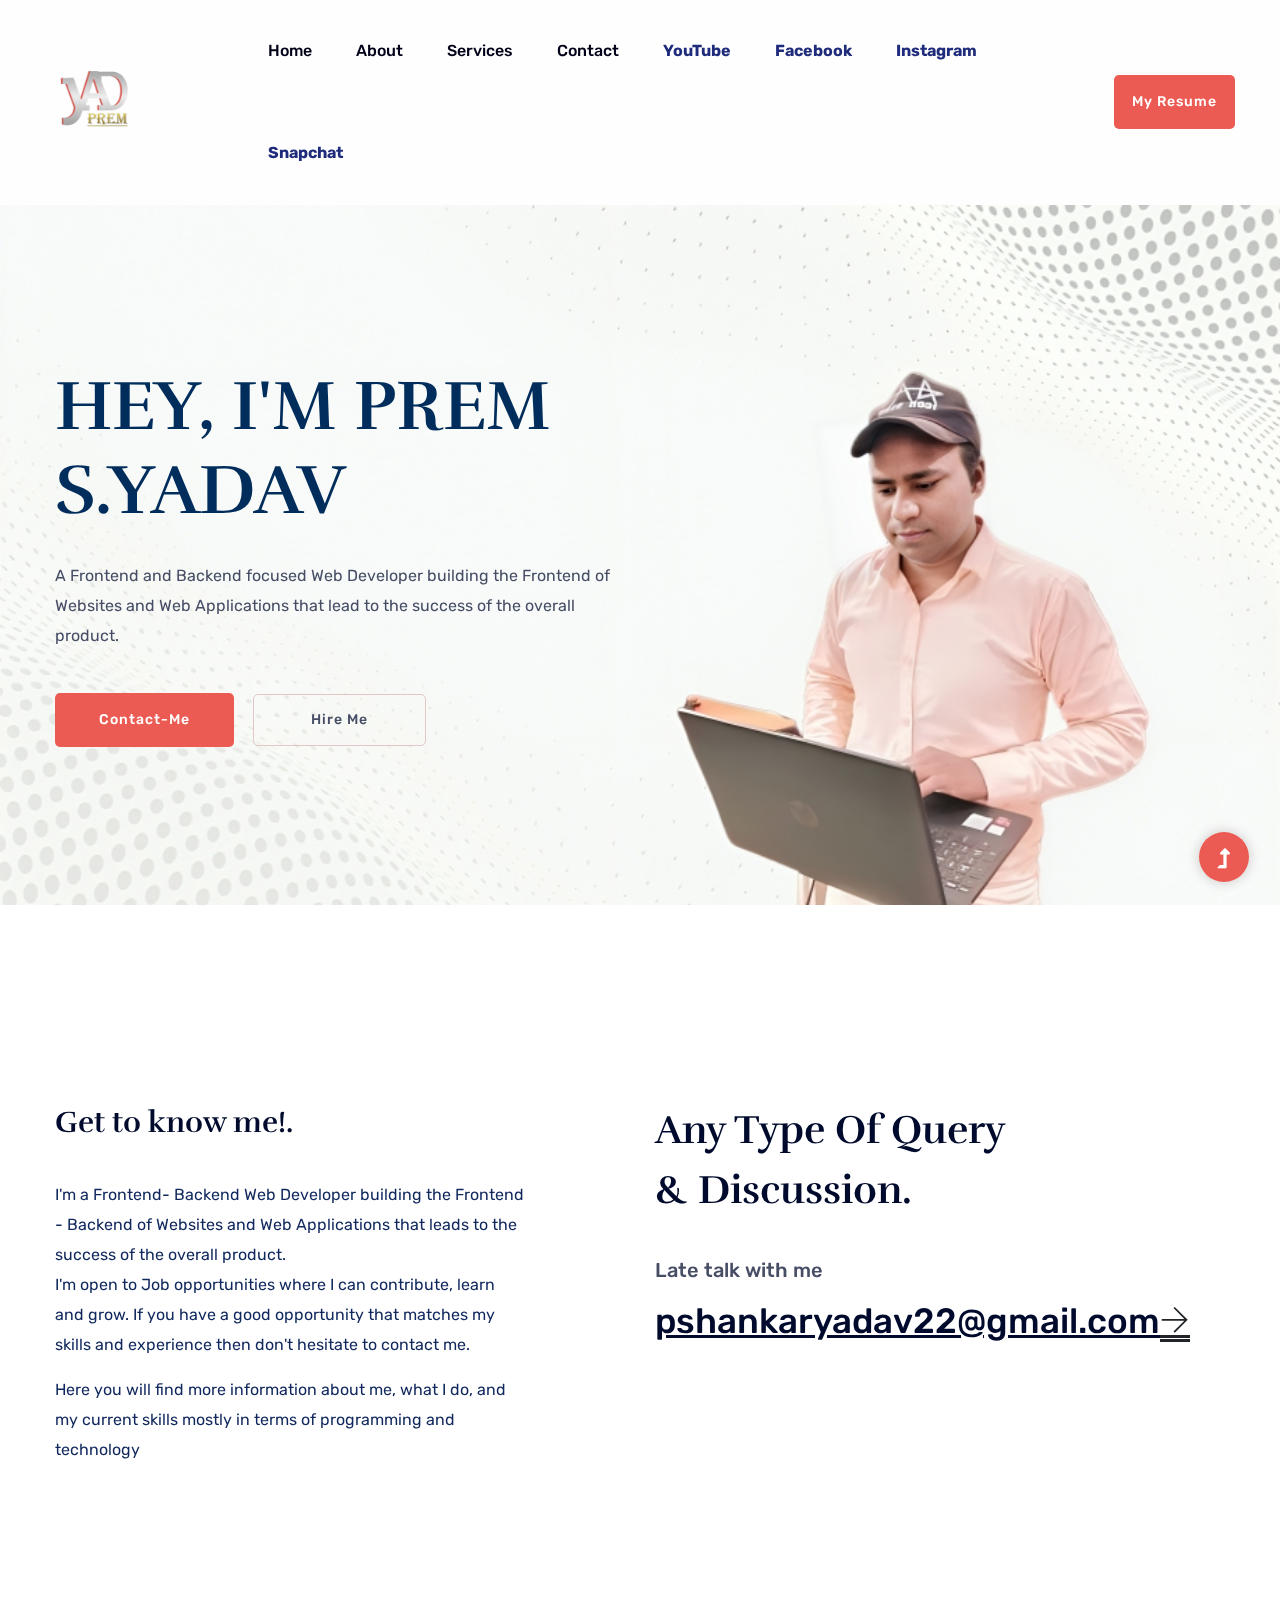
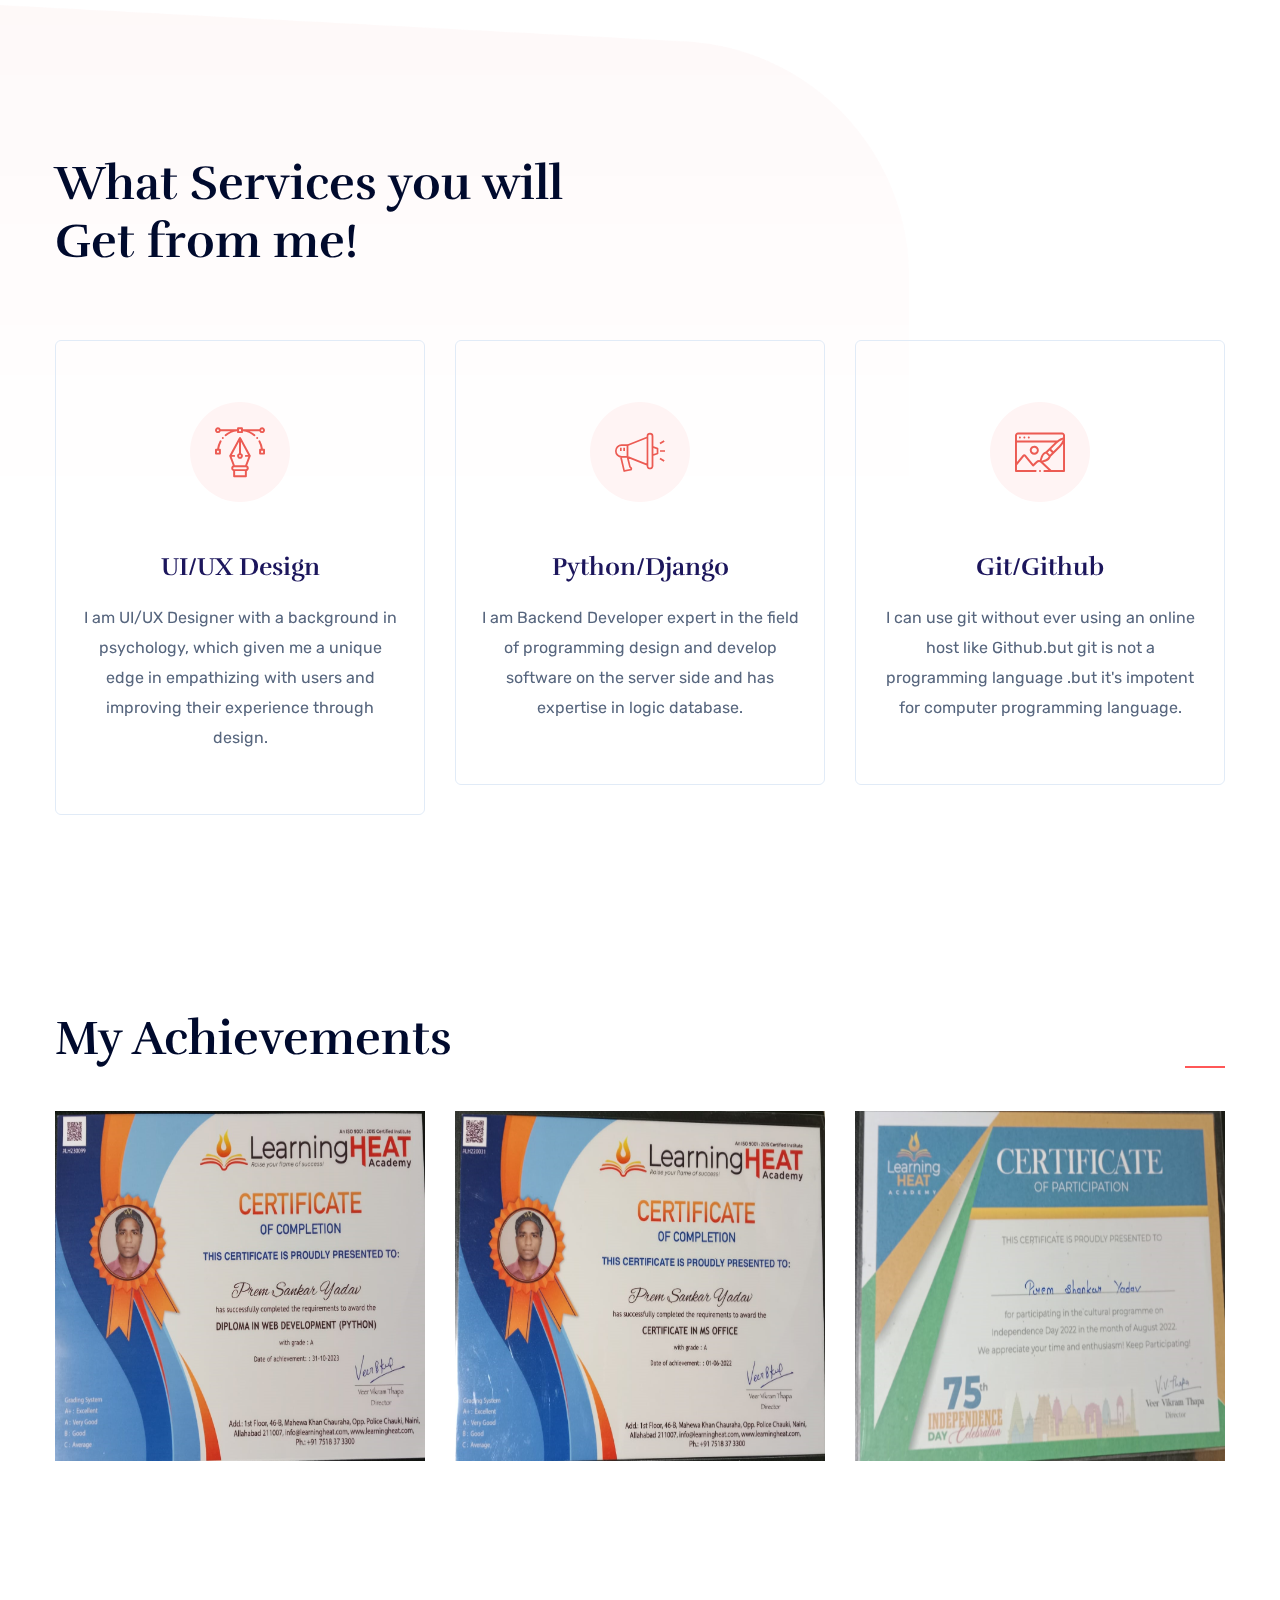
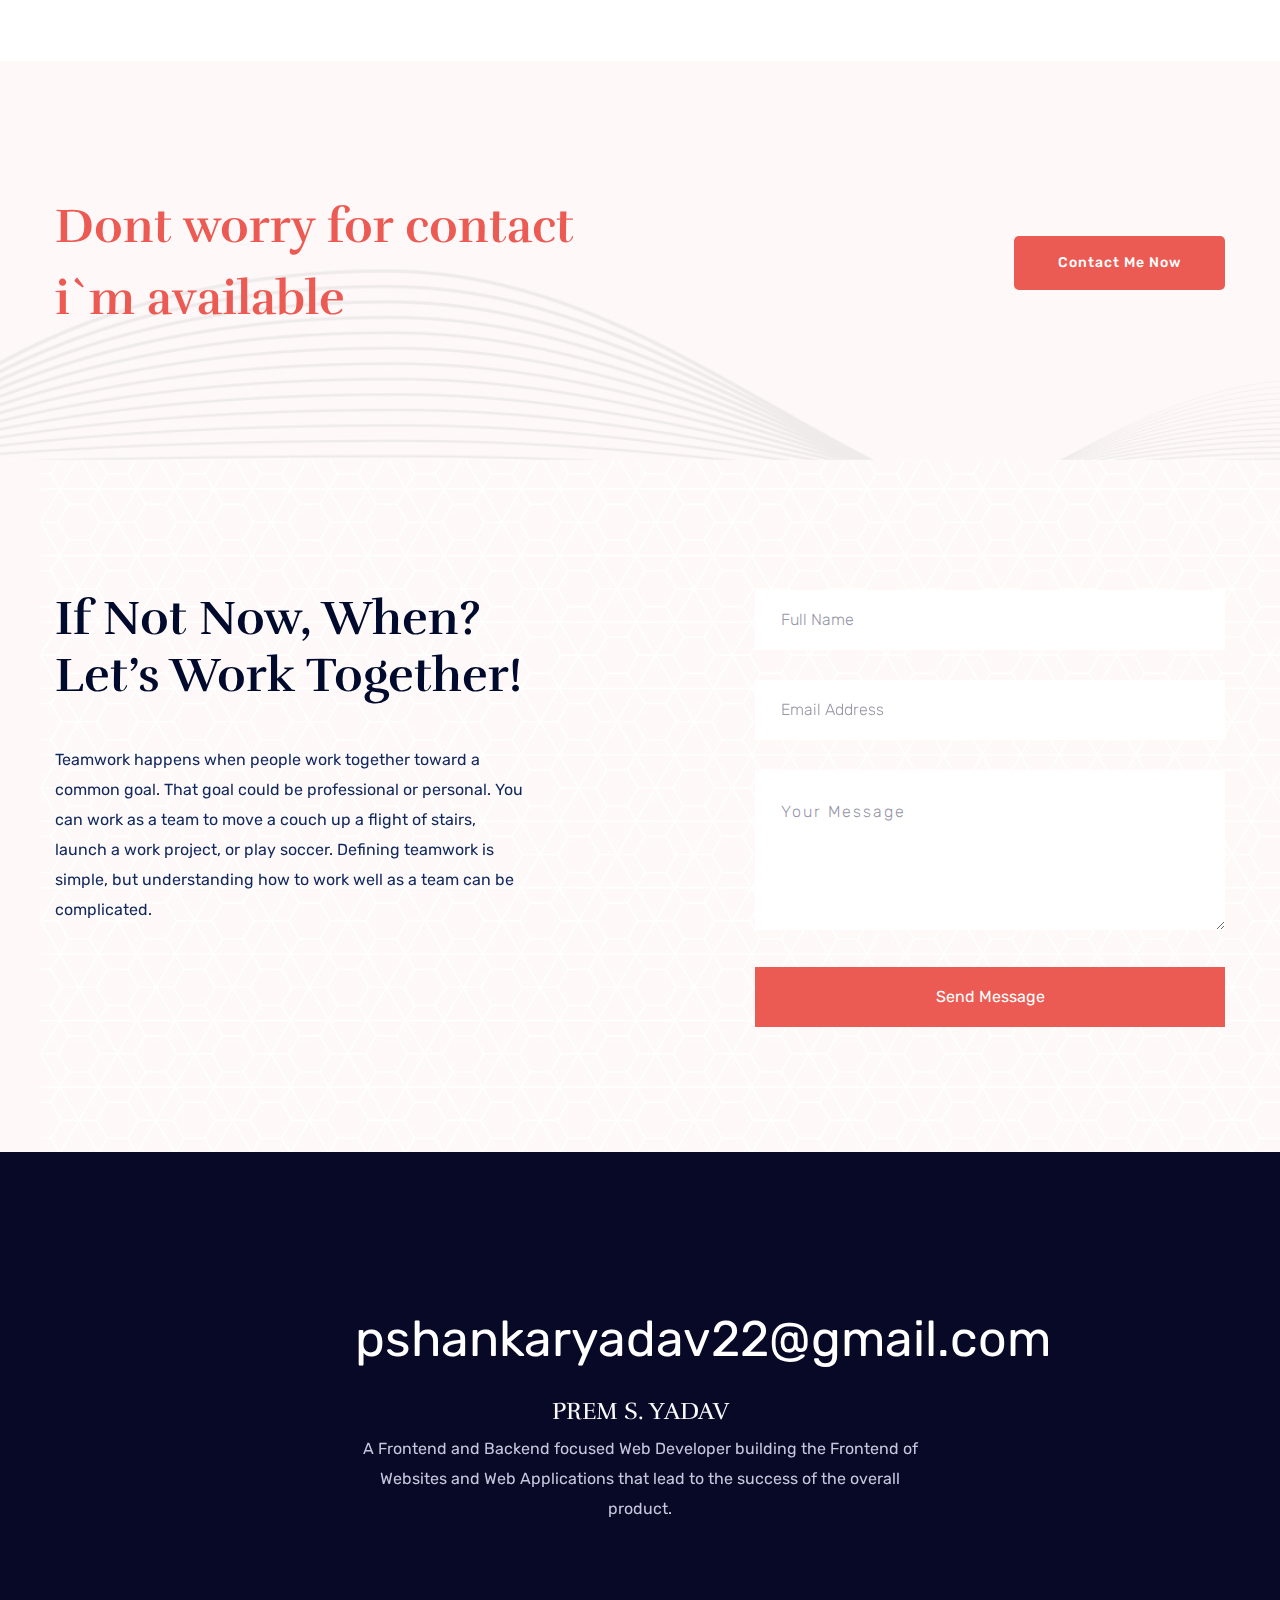
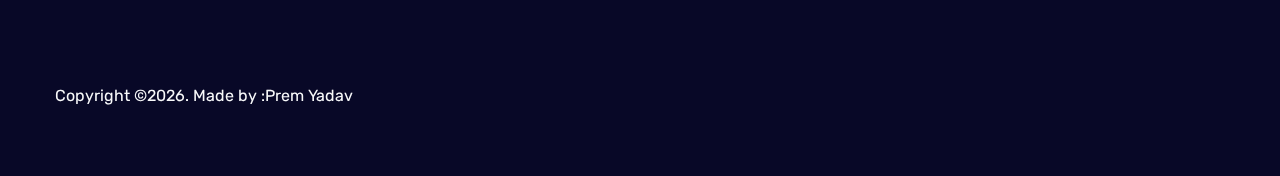
==== index.html @ 62d33bae "first commit" ====
<!doctype html>
<html class="no-js" lang="zxx">
    <head>
        <meta charset="utf-8">
        <meta http-equiv="x-ua-compatible" content="ie=edge">
        <title>Personal HTML-5 Template </title>
        <meta name="description" content="">
        <meta name="viewport" content="width=device-width, initial-scale=1">
        <link rel="manifest" href="site.webmanifest">
		<link rel="shortcut icon" type="image/x-icon" href="assets/img/favicon.ico">

		<!-- CSS here -->
            <link rel="stylesheet" href="assets/css/bootstrap.min.css">
            <link rel="stylesheet" href="assets/css/owl.carousel.min.css">
            <link rel="stylesheet" href="assets/css/slicknav.css">
            <link rel="stylesheet" href="assets/css/flaticon.css">
            <link rel="stylesheet" href="assets/css/animate.min.css">
            <link rel="stylesheet" href="assets/css/magnific-popup.css">
            <link rel="stylesheet" href="assets/css/fontawesome-all.min.css">
            <link rel="stylesheet" href="assets/css/themify-icons.css">
            <link rel="stylesheet" href="assets/css/slick.css">
            <link rel="stylesheet" href="assets/css/nice-select.css">
            <link rel="stylesheet" href="assets/css/style.css">
            
   </head>

   <body>
    <!-- Preloader Start -->
    <div id="preloader-active">
        <div class="preloader d-flex align-items-center justify-content-center">
            <div class="preloader-inner position-relative">
                <div class="preloader-circle"></div>
                <div class="preloader-img pere-text">
                    <img src="assets/img/logo/loder.jpg" alt="">
                </div>
            </div>
        </div>
    </div>
    <!-- Preloader Start -->
    <header>
        <!-- Header Start -->
        <div class="header-area">
                <div class="main-header">
                    <div class="container-fluid">
                        <div class="row align-items-center">
                            <!-- Logo -->
                            <div class="col-xl-2 col-lg-2 col-md-1">
                                <div class="logo">
                                    <a href="index.html"><img src="images/prem-logo.png" alt="" width="100"></a>
                                </div>
                            </div>
                            <div class="col-xl-10 col-lg-10 col-md-10">
                                <div class="menu-main d-flex align-items-center justify-content-end">
                                    <!-- Main-menu -->
                                    <div class="main-menu f-right d-none d-lg-block">
                                        <nav> 
                                            <ul id="navigation">
                                                <li><a href="index.html">Home</a></li>
                                                <li><a href="about.html">About</a></li>
                                                <li><a href="services.html">Services</a></li>
                                                <li><a href="contact.html">Contact</a></li>
                                                <li><a href="https://youtube.com/@PremYadav-py?si=MRRaaraehz4P43P7"><b>YouTube</b></a></li>
                                                <li><a href="https://www.facebook.com/profile.php?id=61555382610479&mibextid=9R9pXO"><b>Facebook</b></a></li>
                                                <li><a href="https://www.instagram.com/reel/C1lYxbCSLI7/?utm_source=ig_web_button_share_sheet&igsh=MzRlODBiNWFlZA=="><b>Instagram</b></a></li>
                                                <li><a href="https://www.snapchat.com/add/premdeveloper57?share_id=yxV-kZdUsak&locale=en-US"><b>Snapchat</b></a></li>
                                            </ul>
                                        </nav>
                                    </div>
                                    <div class="header-right-btn f-right d-none d-xl-block ml-20">
                                        <a href="resume.html" class="btn header-btn">My Resume</a>
                                    </div>
                                </div>
                            </div>   
                            <!-- Mobile Menu -->
                            <div class="col-12">
                                <div class="mobile_menu d-block d-lg-none"></div>
                            </div>
                        </div>
                    </div>
                </div>
        </div>
        <!-- Header End -->
    </header>
    <main>

        <!-- slider Area Start-->
 <div class="slider-area ">
    <div class="slider-active">
        <!-- Single Slider -->
        <div class="single-slider slider-height d-flex align-items-center">
            <div class="container">
                <div class="row">
                    <div class="col-xl-6 col-lg-6 col-md-8">
                        <div class="hero__caption">
                            <h1 data-animation="fadeInUp" data-delay=".6s">HEY, I'M PREM S.YADAV</h1>
                            <P data-animation="fadeInUp" data-delay=".8s" >
                              A Frontend and Backend focused Web Developer building the Frontend of Websites
                              and Web Applications that lead to the success of the overall product.

                            </P>
                            <!-- Hero-btn -->
                            <div class="hero__btn">
                                <a href="contact.html" class="btn hero-btn"  data-animation="fadeInLeft" data-delay=".8s">Contact-me</a>
                                <a href="contact.html" class="btn border-btn ml-15" data-animation="fadeInRight" data-delay="1.0s">Hire Me</a>
                            </div>
                        </div>
                    </div>
                </div>
            </div>
        </div>
        <!-- Single Slider -->
        <div class="single-slider slider-height d-flex align-items-center">
            <div class="container">
            </div>
        </div>
    </div>
</div>
<!-- slider Area End-->
        <!-- About Area start -->
        <section class="about-area section-paddingt30">
            <div class="container">
                <div class="row ">
                    <div class="col-lg-5">
                        <div class="about-caption mb-50">
                            <h3>Get to know me!.</h3>
                            <p>I'm a Frontend- Backend Web Developer building the Frontend - Backend of Websites and Web Applications that leads to the success of 
                                the overall product.<br>
                                I'm open to Job opportunities where I can contribute, learn and grow. If you have a good 
                                opportunity that matches my skills and experience then don't hesitate to contact me.</p>

                                <p>Here you will find more information about me, what I do,
                                     and my current skills mostly in terms of programming and technology</p>
                        </div>
                    </div>
                    <div class="col-lg-5 offset-lg-1">
                        <div class="about-caption2">
                            <h3>Any Type Of Query<br> & Discussion.</h3>
                            <p>Late talk with me</p>
                           <div class="send-cv">
                            <a href="#">pshankaryadav22@gmail.com</a>
                                <i class="ti-arrow-right"></i>
                           </div>
                        </div>
                    </div>
                </div>
            </div>
        </section>
        <!-- About Area End -->
        <!-- Categories Area Start -->
        <section class="categories-area section-padding3">
            <div class="container">
                <div class="row">
                    <div class="col-lg-6">
                        <!-- Section Tittle -->
                        <div class="section-tittle mb-70">
                            <h2>What Services you will Get from me!</h2>
                        </div>
                    </div>
                </div>
                <div class="row">
                    <div class="col-lg-4 col-md-6 col-sm-6">
                        <div class="single-cat text-center mb-50">
                            <div class="cat-icon">
                                <span class="flaticon-pen"></span>
                            </div>
                            <div class="cat-cap">
                                <h5><a href="services.html">UI/UX Design</a></h5>
                                <p>
                                    I am UI/UX Designer with a background in psychology, which given me a unique edge in empathizing
                                    with users and improving their experience through design.
                                </p>
                            </div>
                        </div>
                    </div>
                    <div class="col-lg-4 col-md-6 col-sm-6">
                        <div class="single-cat text-center mb-50">
                            <div class="cat-icon">
                                <span class="flaticon-speaker"></span>
                            </div>
                            <div class="cat-cap">
                                <h5><a href="services.html">Python/Django</a></h5>
                                <p>
                                    I am Backend Developer expert in the field of programming design
                                    and develop software on the server side and has expertise in logic database.
                                </p>
                            </div>
                        </div>
                    </div>
                    <div class="col-lg-4 col-md-6 col-sm-6">
                        <div class="single-cat text-center mb-50">
                            <div class="cat-icon">
                                <span class="flaticon-portfolio"></span>
                            </div>
                            <div class="cat-cap">
                                <h5><a href="services.html">Git/Github</a></h5>
                                <p>I  can use git without ever using an online host like Github.but git is not a programming language
                                    .but it's impotent for computer programming language.
                                </p>
                            </div>
                        </div>
                    </div>
                 </div>
            </div>
        </section>
        <!-- Categories Area End -->
        <!-- Services Area Start -->
        <section class="services-area  services-padding">
            <div class="container">
               <div class="project-heading mb-35">
                    <div class="row align-items-end">
                        <div class="col-lg-6">
                            <!-- Section Tittle -->
                            <div class="section-tittle">
                                <h2> My Achievements</h2>
                            </div>
                        </div>
                        <div class="col-lg-6">
                            <div class="properties__button">
                                <!--Nav Button  -->                                            
                                <nav>
                                    <div class="nav nav-tabs" id="nav-tab" role="tablist">
                                        <a class="nav-item nav-link active" id="nav-home-tab" data-toggle="tab" href="#nav-home" role="tab" aria-controls="nav-home" aria-selected="false"> </a>
            
                                    </div>
                                </nav>
                                <!--End Nav Button  -->
                            </div>
                        </div>
                    </div>
               </div>
                <div class="row">
                    <div class="col-12">
                        <!-- Nav Card -->
                        <div class="tab-content active" id="nav-tabContent">
                            <!-- card ONE -->
                            <div class="tab-pane fade active show" id="nav-home" role="tabpanel" aria-labelledby="nav-home-tab">           
                                <div class="services-caption">
                                    <div class="row">
                                        
                                        
                                        <div class="col-lg-4 col-md-4 col-sm-4">
                                            <!-- Single -->
                                            <div class="single-services mb-30">
                                                <img src="images/web-developer.png" alt="" height="350">
                                            </div>
                                        </div>
                                        <div class="col-lg-4 col-md-4 col-sm-4">
                                            <!-- Single -->
                                            <div class="single-services mb-30">
                                                <img src="images/ms-office2.png" alt="" height="350">
                                            </div>
                                        </div>
                                        <div class="col-lg-4 col-md-4 col-sm-4">
                                            <!-- Single -->
                                            <div class="single-services mb-30">
                                                <img src="images/independeceday.png" alt="" height="350">
                                            </div>
                                        </div>
                                    </div>
                                </div>
                            </div>
                        </div>
                    <!-- End Nav Card -->
                    </div>
                </div>
            </div>
        </section>
        <!-- Services Area End -->
        <!-- Want To Work Start -->
        <section class="wantToWork-area w-padding2">
            <div class="container">
                <div class="row align-items-center justify-content-between">
                    <div class="col-xl-6 col-lg-8 col-md-8">
                        <div class="wantToWork-caption wantToWork-caption2">
                            <h2>Dont worry for contact i`m available</h2>
                        </div>
                    </div>
                    <div class="col-xl-2 col-lg-2 col-md-3">
                        <a href="contact.html" class="btn btn-black f-right">Contact Me Now</a>
                    </div>
                </div>
            </div>
        </section>
 
        <!-- Contact Info Start -->
        <section class="contact-info-area w-padding2" data-background="assets/img/gallery/section_bg04.jpg">
            <div class="container">
                <div class="row justify-content-between">
                    <div class="col-xl-5 col-lg-7">
                      <div class="contact-caption mb-50">
                            <h3>If Not Now, When? Let’s Work Together!</h3>
                            <p>Teamwork happens when people work together toward a common goal. That goal could be professional or personal.
                                You can work as a team to move a couch up a flight of stairs, launch a work project, or play soccer.
                                Defining teamwork is simple, but understanding how to work well as a team can be complicated.</p>
                           
                      </div>
                    </div>
                    <div class="col-xl-5 col-lg-5">
                        <form action="#" class="contact-wrapper">
                            <input type="text" name="name" placeholder="Full Name">
                            <input type="email" name="email" placeholder="Email Address">
                            <textarea name="message" id="message" placeholder="Your Message"></textarea>
                            <button class="submit-btn2" type="submit">Send Message</button>
                        </form>
                    </div>
                </div>
            </div>
        </section>
        <!-- Contact Info End -->

    </main>
    <footer>
        <!-- Footer Start-->
        <div class="footer-area">
            <div class="container">
               <div class="footer-top footer-padding">
                   <div class="row justify-content-center">
                       <div class="col-lg-6">
                            <div class="footer-top-cap text-center">
                               
                                <span><a href="#">pshankaryadav22@gmail.com</a></span>
                                <h4 class="text-light">PREM S. YADAV </h4>
                                <p> A Frontend and Backend focused Web Developer building the Frontend of Websites
                                    and Web Applications that lead to the success of the overall product.</p>
                            </div>
                       </div>
                   </div>
               </div>
                <div class="footer-bottom">
                    <div class="row align-items-center">
                        <div class="col-xl-12 col-lg-12">
                            <div class="footer-copy-center text-light">
                                <p class="text-light"><!-- Link back to Colorlib can't be removed. Template is licensed under CC BY 3.0. -->
  Copyright &copy;<script>document.write(new Date().getFullYear());</script>. Made by :Prem Yadav
  <!-- Link back to Colorlib can't be removed. Template is licensed under CC BY 3.0. --></p>
                            </div>
                        </div>
                    </div>
               </div>
            </div>
        </div>
        <!-- Footer End-->
    </footer>
    <!-- Scroll Up -->
    <div id="back-top" >
        <a title="Go to Top" href="#"> <i class="fas fa-level-up-alt"></i></a>
    </div>

    <!-- JS here -->
		<!-- All JS Custom Plugins Link Here here -->
        <script src="./assets/js/vendor/modernizr-3.5.0.min.js"></script>
		<!-- Jquery, Popper, Bootstrap -->
		<script src="./assets/js/vendor/jquery-1.12.4.min.js"></script>
        <script src="./assets/js/popper.min.js"></script>
        <script src="./assets/js/bootstrap.min.js"></script>
	    <!-- Jquery Mobile Menu -->
        <script src="./assets/js/jquery.slicknav.min.js"></script>

		<!-- Jquery Slick , Owl-Carousel Plugins -->
        <script src="./assets/js/owl.carousel.min.js"></script>
        <script src="./assets/js/slick.min.js"></script>
		<!-- One Page, Animated-HeadLin -->
        <script src="./assets/js/wow.min.js"></script>
		<script src="./assets/js/animated.headline.js"></script>
        <script src="./assets/js/jquery.magnific-popup.js"></script>

		<!-- Nice-select, sticky -->
        <script src="./assets/js/jquery.nice-select.min.js"></script>
		<script src="./assets/js/jquery.sticky.js"></script>
        
        <!-- contact js -->
        <script src="./assets/js/contact.js"></script>
        <script src="./assets/js/jquery.form.js"></script>
        <script src="./assets/js/jquery.validate.min.js"></script>
        <script src="./assets/js/mail-script.js"></script>
        <script src="./assets/js/jquery.ajaxchimp.min.js"></script>
        
		<!-- Jquery Plugins, main Jquery -->	
        <script src="./assets/js/plugins.js"></script>
        <script src="./assets/js/main.js"></script>
        
    </body>
</html>
---- assets/css/flaticon.css ----
/*
  	Flaticon icon font: Flaticon
  	Creation date: 30/03/2020 06:48
  	*/

@font-face {
  font-family: "Flaticon";
  src: url("../fonts/Flaticon.eot");
  src: url("../fonts/Flaticon.eot?#iefix") format("embedded-opentype"),
       url("../fonts/Flaticon.woff2") format("woff2"),
       url("../fonts/Flaticon.woff") format("woff"),
       url("../fonts/Flaticon.ttf") format("truetype"),
       url("../fonts/Flaticon.svg#Flaticon") format("svg");
  font-weight: normal;
  font-style: normal;
}

@media screen and (-webkit-min-device-pixel-ratio:0) {
  @font-face {
    font-family: "Flaticon";
    src: url("../fonts/Flaticon.svg#Flaticon") format("svg");
  }
}

[class^="flaticon-"]:before, [class*=" flaticon-"]:before,
[class^="flaticon-"]:after, [class*=" flaticon-"]:after {   
  font-family: Flaticon;
font-style: normal;
}

.flaticon-pen:before { content: "\f100"; }
.flaticon-speaker:before { content: "\f101"; }
.flaticon-portfolio:before { content: "\f102"; }
---- assets/css/themify-icons.css ----
@font-face {
	font-family: 'themify';
	src:url('../fonts/themify.eot?-fvbane');


	src:url('../fonts/themify.eot?#iefix-fvbane') format('embedded-opentype'),
		url('../fonts/themify.woff?-fvbane') format('woff'),
		url('../fonts/themify.ttf?-fvbane') format('truetype'),
		url('../fonts/themify.svg?-fvbane#themify') format('svg');
	font-weight: normal;
	font-style: normal;
}

[class^="ti-"], [class*=" ti-"] {
	font-family: 'themify';
	speak: none;
	font-style: normal;
	font-weight: normal;
	font-variant: normal;
	text-transform: none;
	line-height: 1;

	/* Better Font Rendering =========== */
	-webkit-font-smoothing: antialiased;
	-moz-osx-font-smoothing: grayscale;
}

.ti-wand:before {
	content: "\e600";
}
.ti-volume:before {
	content: "\e601";
}
.ti-user:before {
	content: "\e602";
}
.ti-unlock:before {
	content: "\e603";
}
.ti-unlink:before {
	content: "\e604";
}
.ti-trash:before {
	content: "\e605";
}
.ti-thought:before {
	content: "\e606";
}
.ti-target:before {
	content: "\e607";
}
.ti-tag:before {
	content: "\e608";
}
.ti-tablet:before {
	content: "\e609";
}
.ti-star:before {
	content: "\e60a";
}
.ti-spray:before {
	content: "\e60b";
}
.ti-signal:before {
	content: "\e60c";
}
.ti-shopping-cart:before {
	content: "\e60d";
}
.ti-shopping-cart-full:before {
	content: "\e60e";
}
.ti-settings:before {
	content: "\e60f";
}
.ti-search:before {
	content: "\e610";
}
.ti-zoom-in:before {
	content: "\e611";
}
.ti-zoom-out:before {
	content: "\e612";
}
.ti-cut:before {
	content: "\e613";
}
.ti-ruler:before {
	content: "\e614";
}
.ti-ruler-pencil:before {
	content: "\e615";
}
.ti-ruler-alt:before {
	content: "\e616";
}
.ti-bookmark:before {
	content: "\e617";
}
.ti-bookmark-alt:before {
	content: "\e618";
}
.ti-reload:before {
	content: "\e619";
}
.ti-plus:before {
	content: "\e61a";
}
.ti-pin:before {
	content: "\e61b";
}
.ti-pencil:before {
	content: "\e61c";
}
.ti-pencil-alt:before {
	content: "\e61d";
}
.ti-paint-roller:before {
	content: "\e61e";
}
.ti-paint-bucket:before {
	content: "\e61f";
}
.ti-na:before {
	content: "\e620";
}
.ti-mobile:before {
	content: "\e621";
}
.ti-minus:before {
	content: "\e622";
}
.ti-medall:before {
	content: "\e623";
}
.ti-medall-alt:before {
	content: "\e624";
}
.ti-marker:before {
	content: "\e625";
}
.ti-marker-alt:before {
	content: "\e626";
}
.ti-arrow-up:before {
	content: "\e627";
}
.ti-arrow-right:before {
	content: "\e628";
}
.ti-arrow-left:before {
	content: "\e629";
}
.ti-arrow-down:before {
	content: "\e62a";
}
.ti-lock:before {
	content: "\e62b";
}
.ti-location-arrow:before {
	content: "\e62c";
}
.ti-link:before {
	content: "\e62d";
}
.ti-layout:before {
	content: "\e62e";
}
.ti-layers:before {
	content: "\e62f";
}
.ti-layers-alt:before {
	content: "\e630";
}
.ti-key:before {
	content: "\e631";
}
.ti-import:before {
	content: "\e632";
}
.ti-image:before {
	content: "\e633";
}
.ti-heart:before {
	content: "\e634";
}
.ti-heart-broken:before {
	content: "\e635";
}
.ti-hand-stop:before {
	content: "\e636";
}
.ti-hand-open:before {
	content: "\e637";
}
.ti-hand-drag:before {
	content: "\e638";
}
.ti-folder:before {
	content: "\e639";
}
.ti-flag:before {
	content: "\e63a";
}
.ti-flag-alt:before {
	content: "\e63b";
}
.ti-flag-alt-2:before {
	content: "\e63c";
}
.ti-eye:before {
	content: "\e63d";
}
.ti-export:before {
	content: "\e63e";
}
.ti-exchange-vertical:before {
	content: "\e63f";
}
.ti-desktop:before {
	content: "\e640";
}
.ti-cup:before {
	content: "\e641";
}
.ti-crown:before {
	content: "\e642";
}
.ti-comments:before {
	content: "\e643";
}
.ti-comment:before {
	content: "\e644";
}
.ti-comment-alt:before {
	content: "\e645";
}
.ti-close:before {
	content: "\e646";
}
.ti-clip:before {
	content: "\e647";
}
.ti-angle-up:before {
	content: "\e648";
}
.ti-angle-right:before {
	content: "\e649";
}
.ti-angle-left:before {
	content: "\e64a";
}
.ti-angle-down:before {
	content: "\e64b";
}
.ti-check:before {
	content: "\e64c";
}
.ti-check-box:before {
	content: "\e64d";
}
.ti-camera:before {
	content: "\e64e";
}
.ti-announcement:before {
	content: "\e64f";
}
.ti-brush:before {
	content: "\e650";
}
.ti-briefcase:before {
	content: "\e651";
}
.ti-bolt:before {
	content: "\e652";
}
.ti-bolt-alt:before {
	content: "\e653";
}
.ti-blackboard:before {
	content: "\e654";
}
.ti-bag:before {
	content: "\e655";
}
.ti-move:before {
	content: "\e656";
}
.ti-arrows-vertical:before {
	content: "\e657";
}
.ti-arrows-horizontal:before {
	content: "\e658";
}
.ti-fullscreen:before {
	content: "\e659";
}
.ti-arrow-top-right:before {
	content: "\e65a";
}
.ti-arrow-top-left:before {
	content: "\e65b";
}
.ti-arrow-circle-up:before {
	content: "\e65c";
}
.ti-arrow-circle-right:before {
	content: "\e65d";
}
.ti-arrow-circle-left:before {
	content: "\e65e";
}
.ti-arrow-circle-down:before {
	content: "\e65f";
}
.ti-angle-double-up:before {
	content: "\e660";
}
.ti-angle-double-right:before {
	content: "\e661";
}
.ti-angle-double-left:before {
	content: "\e662";
}
.ti-angle-double-down:before {
	content: "\e663";
}
.ti-zip:before {
	content: "\e664";
}
.ti-world:before {
	content: "\e665";
}
.ti-wheelchair:before {
	content: "\e666";
}
.ti-view-list:before {
	content: "\e667";
}
.ti-view-list-alt:before {
	content: "\e668";
}
.ti-view-grid:before {
	content: "\e669";
}
.ti-uppercase:before {
	content: "\e66a";
}
.ti-upload:before {
	content: "\e66b";
}
.ti-underline:before {
	content: "\e66c";
}
.ti-truck:before {
	content: "\e66d";
}
.ti-timer:before {
	content: "\e66e";
}
.ti-ticket:before {
	content: "\e66f";
}
.ti-thumb-up:before {
	content: "\e670";
}
.ti-thumb-down:before {
	content: "\e671";
}
.ti-text:before {
	content: "\e672";
}
.ti-stats-up:before {
	content: "\e673";
}
.ti-stats-down:before {
	content: "\e674";
}
.ti-split-v:before {
	content: "\e675";
}
.ti-split-h:before {
	content: "\e676";
}
.ti-smallcap:before {
	content: "\e677";
}
.ti-shine:before {
	content: "\e678";
}
.ti-shift-right:before {
	content: "\e679";
}
.ti-shift-left:before {
	content: "\e67a";
}
.ti-shield:before {
	content: "\e67b";
}
.ti-notepad:before {
	content: "\e67c";
}
.ti-server:before {
	content: "\e67d";
}
.ti-quote-right:before {
	content: "\e67e";
}
.ti-quote-left:before {
	content: "\e67f";
}
.ti-pulse:before {
	content: "\e680";
}
.ti-printer:before {
	content: "\e681";
}
.ti-power-off:before {
	content: "\e682";
}
.ti-plug:before {
	content: "\e683";
}
.ti-pie-chart:before {
	content: "\e684";
}
.ti-paragraph:before {
	content: "\e685";
}
.ti-panel:before {
	content: "\e686";
}
.ti-package:before {
	content: "\e687";
}
.ti-music:before {
	content: "\e688";
}
.ti-music-alt:before {
	content: "\e689";
}
.ti-mouse:before {
	content: "\e68a";
}
.ti-mouse-alt:before {
	content: "\e68b";
}
.ti-money:before {
	content: "\e68c";
}
.ti-microphone:before {
	content: "\e68d";
}
.ti-menu:before {
	content: "\e68e";
}
.ti-menu-alt:before {
	content: "\e68f";
}
.ti-map:before {
	content: "\e690";
}
.ti-map-alt:before {
	content: "\e691";
}
.ti-loop:before {
	content: "\e692";
}
.ti-location-pin:before {
	content: "\e693";
}
.ti-list:before {
	content: "\e694";
}
.ti-light-bulb:before {
	content: "\e695";
}
.ti-Italic:before {
	content: "\e696";
}
.ti-info:before {
	content: "\e697";
}
.ti-infinite:before {
	content: "\e698";
}
.ti-id-badge:before {
	content: "\e699";
}
.ti-hummer:before {
	content: "\e69a";
}
.ti-home:before {
	content: "\e69b";
}
.ti-help:before {
	content: "\e69c";
}
.ti-headphone:before {
	content: "\e69d";
}
.ti-harddrives:before {
	content: "\e69e";
}
.ti-harddrive:before {
	content: "\e69f";
}
.ti-gift:before {
	content: "\e6a0";
}
.ti-game:before {
	content: "\e6a1";
}
.ti-filter:before {
	content: "\e6a2";
}
.ti-files:before {
	content: "\e6a3";
}
.ti-file:before {
	content: "\e6a4";
}
.ti-eraser:before {
	content: "\e6a5";
}
.ti-envelope:before {
	content: "\e6a6";
}
.ti-download:before {
	content: "\e6a7";
}
.ti-direction:before {
	content: "\e6a8";
}
.ti-direction-alt:before {
	content: "\e6a9";
}
.ti-dashboard:before {
	content: "\e6aa";
}
.ti-control-stop:before {
	content: "\e6ab";
}
.ti-control-shuffle:before {
	content: "\e6ac";
}
.ti-control-play:before {
	content: "\e6ad";
}
.ti-control-pause:before {
	content: "\e6ae";
}
.ti-control-forward:before {
	content: "\e6af";
}
.ti-control-backward:before {
	content: "\e6b0";
}
.ti-cloud:before {
	content: "\e6b1";
}
.ti-cloud-up:before {
	content: "\e6b2";
}
.ti-cloud-down:before {
	content: "\e6b3";
}
.ti-clipboard:before {
	content: "\e6b4";
}
.ti-car:before {
	content: "\e6b5";
}
.ti-calendar:before {
	content: "\e6b6";
}
.ti-book:before {
	content: "\e6b7";
}
.ti-bell:before {
	content: "\e6b8";
}
.ti-basketball:before {
	content: "\e6b9";
}
.ti-bar-chart:before {
	content: "\e6ba";
}
.ti-bar-chart-alt:before {
	content: "\e6bb";
}
.ti-back-right:before {
	content: "\e6bc";
}
.ti-back-left:before {
	content: "\e6bd";
}
.ti-arrows-corner:before {
	content: "\e6be";
}
.ti-archive:before {
	content: "\e6bf";
}
.ti-anchor:before {
	content: "\e6c0";
}
.ti-align-right:before {
	content: "\e6c1";
}
.ti-align-left:before {
	content: "\e6c2";
}
.ti-align-justify:before {
	content: "\e6c3";
}
.ti-align-center:before {
	content: "\e6c4";
}
.ti-alert:before {
	content: "\e6c5";
}
.ti-alarm-clock:before {
	content: "\e6c6";
}
.ti-agenda:before {
	content: "\e6c7";
}
.ti-write:before {
	content: "\e6c8";
}
.ti-window:before {
	content: "\e6c9";
}
.ti-widgetized:before {
	content: "\e6ca";
}
.ti-widget:before {
	content: "\e6cb";
}
.ti-widget-alt:before {
	content: "\e6cc";
}
.ti-wallet:before {
	content: "\e6cd";
}
.ti-video-clapper:before {
	content: "\e6ce";
}
.ti-video-camera:before {
	content: "\e6cf";
}
.ti-vector:before {
	content: "\e6d0";
}
.ti-themify-logo:before {
	content: "\e6d1";
}
.ti-themify-favicon:before {
	content: "\e6d2";
}
.ti-themify-favicon-alt:before {
	content: "\e6d3";
}
.ti-support:before {
	content: "\e6d4";
}
.ti-stamp:before {
	content: "\e6d5";
}
.ti-split-v-alt:before {
	content: "\e6d6";
}
.ti-slice:before {
	content: "\e6d7";
}
.ti-shortcode:before {
	content: "\e6d8";
}
.ti-shift-right-alt:before {
	content: "\e6d9";
}
.ti-shift-left-alt:before {
	content: "\e6da";
}
.ti-ruler-alt-2:before {
	content: "\e6db";
}
.ti-receipt:before {
	content: "\e6dc";
}
.ti-pin2:before {
	content: "\e6dd";
}
.ti-pin-alt:before {
	content: "\e6de";
}
.ti-pencil-alt2:before {
	content: "\e6df";
}
.ti-palette:before {
	content: "\e6e0";
}
.ti-more:before {
	content: "\e6e1";
}
.ti-more-alt:before {
	content: "\e6e2";
}
.ti-microphone-alt:before {
	content: "\e6e3";
}
.ti-magnet:before {
	content: "\e6e4";
}
.ti-line-double:before {
	content: "\e6e5";
}
.ti-line-dotted:before {
	content: "\e6e6";
}
.ti-line-dashed:before {
	content: "\e6e7";
}
.ti-layout-width-full:before {
	content: "\e6e8";
}
.ti-layout-width-default:before {
	content: "\e6e9";
}
.ti-layout-width-default-alt:before {
	content: "\e6ea";
}
.ti-layout-tab:before {
	content: "\e6eb";
}
.ti-layout-tab-window:before {
	content: "\e6ec";
}
.ti-layout-tab-v:before {
	content: "\e6ed";
}
.ti-layout-tab-min:before {
	content: "\e6ee";
}
.ti-layout-slider:before {
	content: "\e6ef";
}
.ti-layout-slider-alt:before {
	content: "\e6f0";
}
.ti-layout-sidebar-right:before {
	content: "\e6f1";
}
.ti-layout-sidebar-none:before {
	content: "\e6f2";
}
.ti-layout-sidebar-left:before {
	content: "\e6f3";
}
.ti-layout-placeholder:before {
	content: "\e6f4";
}
.ti-layout-menu:before {
	content: "\e6f5";
}
.ti-layout-menu-v:before {
	content: "\e6f6";
}
.ti-layout-menu-separated:before {
	content: "\e6f7";
}
.ti-layout-menu-full:before {
	content: "\e6f8";
}
.ti-layout-media-right-alt:before {
	content: "\e6f9";
}
.ti-layout-media-right:before {
	content: "\e6fa";
}
.ti-layout-media-overlay:before {
	content: "\e6fb";
}
.ti-layout-media-overlay-alt:before {
	content: "\e6fc";
}
.ti-layout-media-overlay-alt-2:before {
	content: "\e6fd";
}
.ti-layout-media-left-alt:before {
	content: "\e6fe";
}
.ti-layout-media-left:before {
	content: "\e6ff";
}
.ti-layout-media-center-alt:before {
	content: "\e700";
}
.ti-layout-media-center:before {
	content: "\e701";
}
.ti-layout-list-thumb:before {
	content: "\e702";
}
.ti-layout-list-thumb-alt:before {
	content: "\e703";
}
.ti-layout-list-post:before {
	content: "\e704";
}
.ti-layout-list-large-image:before {
	content: "\e705";
}
.ti-layout-line-solid:before {
	content: "\e706";
}
.ti-layout-grid4:before {
	content: "\e707";
}
.ti-layout-grid3:before {
	content: "\e708";
}
.ti-layout-grid2:before {
	content: "\e709";
}
.ti-layout-grid2-thumb:before {
	content: "\e70a";
}
.ti-layout-cta-right:before {
	content: "\e70b";
}
.ti-layout-cta-left:before {
	content: "\e70c";
}
.ti-layout-cta-center:before {
	content: "\e70d";
}
.ti-layout-cta-btn-right:before {
	content: "\e70e";
}
.ti-layout-cta-btn-left:before {
	content: "\e70f";
}
.ti-layout-column4:before {
	content: "\e710";
}
.ti-layout-column3:before {
	content: "\e711";
}
.ti-layout-column2:before {
	content: "\e712";
}
.ti-layout-accordion-separated:before {
	content: "\e713";
}
.ti-layout-accordion-merged:before {
	content: "\e714";
}
.ti-layout-accordion-list:before {
	content: "\e715";
}
.ti-ink-pen:before {
	content: "\e716";
}
.ti-info-alt:before {
	content: "\e717";
}
.ti-help-alt:before {
	content: "\e718";
}
.ti-headphone-alt:before {
	content: "\e719";
}
.ti-hand-point-up:before {
	content: "\e71a";
}
.ti-hand-point-right:before {
	content: "\e71b";
}
.ti-hand-point-left:before {
	content: "\e71c";
}
.ti-hand-point-down:before {
	content: "\e71d";
}
.ti-gallery:before {
	content: "\e71e";
}
.ti-face-smile:before {
	content: "\e71f";
}
.ti-face-sad:before {
	content: "\e720";
}
.ti-credit-card:before {
	content: "\e721";
}
.ti-control-skip-forward:before {
	content: "\e722";
}
.ti-control-skip-backward:before {
	content: "\e723";
}
.ti-control-record:before {
	content: "\e724";
}
.ti-control-eject:before {
	content: "\e725";
}
.ti-comments-smiley:before {
	content: "\e726";
}
.ti-brush-alt:before {
	content: "\e727";
}
.ti-youtube:before {
	content: "\e728";
}
.ti-vimeo:before {
	content: "\e729";
}
.ti-twitter:before {
	content: "\e72a";
}
.ti-time:before {
	content: "\e72b";
}
.ti-tumblr:before {
	content: "\e72c";
}
.ti-skype:before {
	content: "\e72d";
}
.ti-share:before {
	content: "\e72e";
}
.ti-share-alt:before {
	content: "\e72f";
}
.ti-rocket:before {
	content: "\e730";
}
.ti-pinterest:before {
	content: "\e731";
}
.ti-new-window:before {
	content: "\e732";
}
.ti-microsoft:before {
	content: "\e733";
}
.ti-list-ol:before {
	content: "\e734";
}
.ti-linkedin:before {
	content: "\e735";
}
.ti-layout-sidebar-2:before {
	content: "\e736";
}
.ti-layout-grid4-alt:before {
	content: "\e737";
}
.ti-layout-grid3-alt:before {
	content: "\e738";
}
.ti-layout-grid2-alt:before {
	content: "\e739";
}
.ti-layout-column4-alt:before {
	content: "\e73a";
}
.ti-layout-column3-alt:before {
	content: "\e73b";
}
.ti-layout-column2-alt:before {
	content: "\e73c";
}
.ti-instagram:before {
	content: "\e73d";
}
.ti-google:before {
	content: "\e73e";
}
.ti-github:before {
	content: "\e73f";
}
.ti-flickr:before {
	content: "\e740";
}
.ti-facebook:before {
	content: "\e741";
}
.ti-dropbox:before {
	content: "\e742";
}
.ti-dribbble:before {
	content: "\e743";
}
.ti-apple:before {
	content: "\e744";
}
.ti-android:before {
	content: "\e745";
}
.ti-save:before {
	content: "\e746";
}
.ti-save-alt:before {
	content: "\e747";
}
.ti-yahoo:before {
	content: "\e748";
}
.ti-wordpress:before {
	content: "\e749";
}
.ti-vimeo-alt:before {
	content: "\e74a";
}
.ti-twitter-alt:before {
	content: "\e74b";
}
.ti-tumblr-alt:before {
	content: "\e74c";
}
.ti-trello:before {
	content: "\e74d";
}
.ti-stack-overflow:before {
	content: "\e74e";
}
.ti-soundcloud:before {
	content: "\e74f";
}
.ti-sharethis:before {
	content: "\e750";
}
.ti-sharethis-alt:before {
	content: "\e751";
}
.ti-reddit:before {
	content: "\e752";
}
.ti-pinterest-alt:before {
	content: "\e753";
}
.ti-microsoft-alt:before {
	content: "\e754";
}
.ti-linux:before {
	content: "\e755";
}
.ti-jsfiddle:before {
	content: "\e756";
}
.ti-joomla:before {
	content: "\e757";
}
.ti-html5:before {
	content: "\e758";
}
.ti-flickr-alt:before {
	content: "\e759";
}
.ti-email:before {
	content: "\e75a";
}
.ti-drupal:before {
	content: "\e75b";
}
.ti-dropbox-alt:before {
	content: "\e75c";
}
.ti-css3:before {
	content: "\e75d";
}
.ti-rss:before {
	content: "\e75e";
}
.ti-rss-alt:before {
	content: "\e75f";
}
---- assets/css/nice-select.css ----
.nice-select {
  -webkit-tap-highlight-color: transparent;
  background-color: #fff;
  border-radius: 5px;
  border: solid 1px #e8e8e8;
  box-sizing: border-box;
  clear: both;
  cursor: pointer;
  display: block;
  float: left;
  font-family: inherit;
  font-size: 14px;
  font-weight: normal;
  height: 42px;
  line-height: 40px;
  outline: none;
  padding-left: 18px;
  padding-right: 30px;
  position: relative;
  text-align: left !important;
  -webkit-transition: all 0.2s ease-in-out;
  transition: all 0.2s ease-in-out;
  -webkit-user-select: none;
     -moz-user-select: none;
      -ms-user-select: none;
          user-select: none;
  white-space: nowrap;
  width: auto; }
  .nice-select:hover {
    border-color: #dbdbdb; }
  .nice-select:active, .nice-select.open, .nice-select:focus {
    border-color: #999; }
  .nice-select:after {
    border-bottom: 2px solid #999;
    border-right: 2px solid #999;
    content: '';
    display: block;
    height: 5px;
    margin-top: -4px;
    pointer-events: none;
    position: absolute;
    right: 12px;
    top: 50%;
    -webkit-transform-origin: 66% 66%;
        -ms-transform-origin: 66% 66%;
            transform-origin: 66% 66%;
    -webkit-transform: rotate(45deg);
        -ms-transform: rotate(45deg);
            transform: rotate(45deg);
    -webkit-transition: all 0.15s ease-in-out;
    transition: all 0.15s ease-in-out;
    width: 5px; }
  .nice-select.open:after {
    -webkit-transform: rotate(-135deg);
        -ms-transform: rotate(-135deg);
            transform: rotate(-135deg); }
  .nice-select.open .list {
    opacity: 1;
    pointer-events: auto;
    -webkit-transform: scale(1) translateY(0);
        -ms-transform: scale(1) translateY(0);
            transform: scale(1) translateY(0); }
  .nice-select.disabled {
    border-color: #ededed;
    color: #999;
    pointer-events: none; }
    .nice-select.disabled:after {
      border-color: #cccccc; }
  .nice-select.wide {
    width: 100%; }
    .nice-select.wide .list {
      left: 0 !important;
      right: 0 !important; }
  .nice-select.right {
    float: right; }
    .nice-select.right .list {
      left: auto;
      right: 0; }
  .nice-select.small {
    font-size: 12px;
    height: 36px;
    line-height: 34px; }
    .nice-select.small:after {
      height: 4px;
      width: 4px; }
    .nice-select.small .option {
      line-height: 34px;
      min-height: 34px; }
  .nice-select .list {
    background-color: #fff;
    border-radius: 5px;
    box-shadow: 0 0 0 1px rgba(68, 68, 68, 0.11);
    box-sizing: border-box;
    margin-top: 4px;
    opacity: 0;
    overflow: hidden;
    padding: 0;
    pointer-events: none;
    position: absolute;
    top: 100%;
    left: 0;
    -webkit-transform-origin: 50% 0;
        -ms-transform-origin: 50% 0;
            transform-origin: 50% 0;
    -webkit-transform: scale(0.75) translateY(-21px);
        -ms-transform: scale(0.75) translateY(-21px);
            transform: scale(0.75) translateY(-21px);
    -webkit-transition: all 0.2s cubic-bezier(0.5, 0, 0, 1.25), opacity 0.15s ease-out;
    transition: all 0.2s cubic-bezier(0.5, 0, 0, 1.25), opacity 0.15s ease-out;
    z-index: 9; }
    .nice-select .list:hover .option:not(:hover) {
      background-color: transparent !important; }
  .nice-select .option {
    cursor: pointer;
    font-weight: 400;
    line-height: 40px;
    list-style: none;
    min-height: 40px;
    outline: none;
    padding-left: 18px;
    padding-right: 29px;
    text-align: left;
    -webkit-transition: all 0.2s;
    transition: all 0.2s; }
    .nice-select .option:hover, .nice-select .option.focus, .nice-select .option.selected.focus {
      background-color: #f6f6f6; }
    .nice-select .option.selected {
      font-weight: bold; }
    .nice-select .option.disabled {
      background-color: transparent;
      color: #999;
      cursor: default; }

.no-csspointerevents .nice-select .list {
  display: none; }

.no-csspointerevents .nice-select.open .list {
  display: block; }
---- assets/css/style.css ----
@import url("https://fonts.googleapis.com/css?family=Rubik:300,400,500,700,900|Rufina:400,700&display=swap");.white-bg{background:#ffffff}.gray-bg{background:#f5f5f5}.gray-bg{background:#f7f7fd}.white-bg{background:#fff}.black-bg{background:#16161a}.theme-bg{background:hsl(3, 80%, 63%)}.brand-bg{background:#f1f4fa}.testimonial-bg{background:#f9fafc}.white-color{color:#fff}.black-color{color:#16161a}.theme-color{color:#ec5b53}.boxed-btn{background:#fff;color:#ec5b53 !important;display:inline-block;padding:18px 44px;font-family:"Rufina",serif;font-size:14px;font-weight:400;border:0;border:1px solid #ec5b53;letter-spacing:3px;text-align:center;color:#ec5b53;text-transform:uppercase;cursor:pointer}.boxed-btn:hover{background:#ec5b53;color:#fff !important;border:1px solid #ec5b53}.boxed-btn:focus{outline:none}.boxed-btn.large-width{width:220px}[data-overlay]{position:relative;background-size:cover;background-repeat:no-repeat;background-position:center center}[data-overlay]::before{position:absolute;left:0;top:0;right:0;bottom:0;content:""}[data-opacity="1"]::before{opacity:0.1}[data-opacity="2"]::before{opacity:0.2}[data-opacity="3"]::before{opacity:0.3}[data-opacity="4"]::before{opacity:0.4}[data-opacity="5"]::before{opacity:0.5}[data-opacity="6"]::before{opacity:0.6}[data-opacity="7"]::before{opacity:0.7}[data-opacity="8"]::before{opacity:0.8}[data-opacity="9"]::before{opacity:0.9}body{font-family:"Rubik",sans-serif;font-weight:normal;font-style:normal}h1,h2,h3,h4,h5,h6{font-family:"Rufina",serif;color:#000a2d;margin-top:0px;font-style:normal;font-weight:500;text-transform:normal}p{font-family:"Rubik",sans-serif;color:#10285d;font-size:16px;line-height:30px;margin-bottom:15px;font-weight:normal}.bg-img-1{background-image:url(../img/slider/slider-img-1.jpg)}.bg-img-2{background-image:url(../img/background-img/bg-img-2.jpg)}.cta-bg-1{background-image:url(../img/background-img/bg-img-3.jpg)}.img{max-width:100%;-webkit-transition:all .3s ease-out 0s;-moz-transition:all .3s ease-out 0s;-ms-transition:all .3s ease-out 0s;-o-transition:all .3s ease-out 0s;transition:all .3s ease-out 0s}.f-left{float:left}.f-right{float:right}.fix{overflow:hidden}.clear{clear:both}a,.button{-webkit-transition:all .3s ease-out 0s;-moz-transition:all .3s ease-out 0s;-ms-transition:all .3s ease-out 0s;-o-transition:all .3s ease-out 0s;transition:all .3s ease-out 0s}a:focus,.button:focus{text-decoration:none;outline:none}a{color:#635c5c}a:hover{color:#fff}a:focus,a:hover,.portfolio-cat a:hover,.footer -menu li a:hover{text-decoration:none}a,button{color:#fff;outline:medium none}button:focus,input:focus,input:focus,textarea,textarea:focus{outline:0}.uppercase{text-transform:uppercase}input:focus::-moz-placeholder{opacity:0;-webkit-transition:.4s;-o-transition:.4s;transition:.4s}.capitalize{text-transform:capitalize}h1 a,h2 a,h3 a,h4 a,h5 a,h6 a{color:inherit}ul{margin:0px;padding:0px}li{list-style:none}hr{border-bottom:1px solid #eceff8;border-top:0 none;margin:30px 0;padding:0}.theme-overlay{position:relative}.theme-overlay::before{background:#1696e7 none repeat scroll 0 0;content:"";height:100%;left:0;opacity:0.6;position:absolute;top:0;width:100%}.overlay{position:relative;z-index:0}.overlay::before{position:absolute;content:"";top:0;left:0;width:100%;height:100%;z-index:-1}.overlay2{position:relative;z-index:0}.overlay2::before{position:absolute;content:"";background-color:#2E2200;top:0;left:0;width:100%;height:100%;z-index:-1;opacity:0.5}.section-padding{padding-top:120px;padding-bottom:120px}.separator{border-top:1px solid #f2f2f2}.mb-90{margin-bottom:90px}@media (max-width: 767px){.mb-90{margin-bottom:30px}}@media (min-width: 768px) and (max-width: 991px){.mb-90{margin-bottom:45px}}.owl-carousel .owl-nav div{background:rgba(255,255,255,0.8) none repeat scroll 0 0;height:40px;left:20px;line-height:40px;font-size:22px;color:#646464;opacity:1;visibility:visible;position:absolute;text-align:center;top:50%;transform:translateY(-50%);transition:all 0.3s ease 0s;width:40px}.owl-carousel .owl-nav div.owl-next{left:auto;right:-30px}.owl-carousel .owl-nav div.owl-next i{position:relative;right:0;top:1px}.owl-carousel .owl-nav div.owl-prev i{position:relative;right:1px;top:0px}.owl-carousel:hover .owl-nav div{opacity:1;visibility:visible}.owl-carousel:hover .owl-nav div:hover{color:#fff;background:#ff3500}.btn{background:#ec5b53;padding:27px 44px;text-transform:capitalize;font-family:"Rubik",sans-serif;color:#fff;cursor:pointer;display:inline-block;font-size:14px;border-radius:5px;-moz-user-select:none;font-weight:500;letter-spacing:1px;line-height:0;margin-bottom:0;margin:10px;cursor:pointer;transition:color 0.4s linear;position:relative;z-index:1;border:0;overflow:hidden;margin:0}.btn::before{content:"";position:absolute;left:0;top:0;width:101%;height:101%;background:#e44239;z-index:1;border-radius:5px;transition:transform 0.5s;transition-timing-function:ease;transform-origin:0 0;transition-timing-function:cubic-bezier(0.5, 1.6, 0.4, 0.7);transform:scaleX(0);border-radius:0}.btn:hover::before{transform:scaleX(1);color:#fff !important;z-index:-1}.btn.focus,.btn:focus{outline:0;box-shadow:none}.header-btn{padding:27px 18px}@media (max-width: 575px){.hero-btn{margin-bottom:20 !important}}@media (max-width: 575px){.btn.btn-black.f-right{float:left;margin-top:20px}}@media only screen and (min-width: 576px) and (max-width: 767px){.btn.btn-black.f-right{float:left;margin-top:20px}}.submit-btn2{background:#ec5b53;width:100%;height:60px;padding:10px 20px;border:0;color:#fff;text-transform:capitalize;cursor:pointer;font-size:16px;border-radius:0px}.border-btn{border:1px solid #e3c6c6;color:#464d65;background:none;border-radius:5px;text-transform:capitalize;padding:25px 57px;-moz-user-select:none;cursor:pointer;display:inline-block;font-size:14px;font-weight:500;letter-spacing:1px;margin-bottom:0;position:relative;transition:color 0.4s linear;position:relative;overflow:hidden;margin:0}@media (max-width: 575px){.border-btn{display:none}}.border-btn::before{border:1px solid transparent;content:"";position:absolute;left:0;top:0;width:101%;height:101%;background:#ec5b53;z-index:-1;transition:transform 0.5s;transition-timing-function:ease;transform-origin:0 0;transition-timing-function:cubic-bezier(0.5, 1.6, 0.4, 0.7);transform:scaleY(0);border-radius:0}.border-btn:hover::before{transform:scaleY(1);border:1px solid transparent}.breadcrumb>.active{color:#888}#scrollUp,#back-top{background:#ec5b53;height:50px;width:50px;right:31px;bottom:18px;position:fixed;color:#fff;font-size:20px;text-align:center;border-radius:50%;line-height:48px;border:2px solid transparent;box-shadow:0 0 10px 3px rgba(108,98,98,0.2)}@media (max-width: 575px){#scrollUp,#back-top{right:16px}}#scrollUp a i,#back-top a i{display:block;line-height:50px}#scrollUp:hover{color:#fff}.sticky-bar{left:0;margin:auto;position:fixed;top:0;width:100%;-webkit-box-shadow:0 10px 15px rgba(25,25,25,0.1);box-shadow:0 10px 15px rgba(25,25,25,0.1);z-index:9999;-webkit-animation:300ms ease-in-out 0s normal none 1 running fadeInDown;animation:300ms ease-in-out 0s normal none 1 running fadeInDown;-webkit-box-shadow:0 10px 15px rgba(25,25,25,0.1);background:#fff}.mt-5{margin-top:5px}.mt-10{margin-top:10px}.mt-15{margin-top:15px}.mt-20{margin-top:20px}.mt-25{margin-top:25px}.mt-30{margin-top:30px}.mt-35{margin-top:35px}.mt-40{margin-top:40px}.mt-45{margin-top:45px}.mt-50{margin-top:50px}.mt-55{margin-top:55px}.mt-60{margin-top:60px}.mt-65{margin-top:65px}.mt-70{margin-top:70px}.mt-75{margin-top:75px}.mt-80{margin-top:80px}.mt-85{margin-top:85px}.mt-90{margin-top:90px}.mt-95{margin-top:95px}.mt-100{margin-top:100px}.mt-105{margin-top:105px}.mt-110{margin-top:110px}.mt-115{margin-top:115px}.mt-120{margin-top:120px}.mt-125{margin-top:125px}.mt-130{margin-top:130px}.mt-135{margin-top:135px}.mt-140{margin-top:140px}.mt-145{margin-top:145px}.mt-150{margin-top:150px}.mt-155{margin-top:155px}.mt-160{margin-top:160px}.mt-165{margin-top:165px}.mt-170{margin-top:170px}.mt-175{margin-top:175px}.mt-180{margin-top:180px}.mt-185{margin-top:185px}.mt-190{margin-top:190px}.mt-195{margin-top:195px}.mt-200{margin-top:200px}.mb-5{margin-bottom:5px}.mb-10{margin-bottom:10px}.mb-15{margin-bottom:15px}.mb-20{margin-bottom:20px}.mb-25{margin-bottom:25px}.mb-30{margin-bottom:30px}.mb-35{margin-bottom:35px}.mb-40{margin-bottom:40px}.mb-45{margin-bottom:45px}.mb-50{margin-bottom:50px}.mb-55{margin-bottom:55px}.mb-60{margin-bottom:60px}.mb-65{margin-bottom:65px}.mb-70{margin-bottom:70px}.mb-75{margin-bottom:75px}.mb-80{margin-bottom:80px}.mb-85{margin-bottom:85px}.mb-90{margin-bottom:90px}.mb-95{margin-bottom:95px}.mb-100{margin-bottom:100px}.mb-105{margin-bottom:105px}.mb-110{margin-bottom:110px}.mb-115{margin-bottom:115px}.mb-120{margin-bottom:120px}.mb-125{margin-bottom:125px}.mb-130{margin-bottom:130px}.mb-135{margin-bottom:135px}.mb-140{margin-bottom:140px}.mb-145{margin-bottom:145px}.mb-150{margin-bottom:150px}.mb-155{margin-bottom:155px}.mb-160{margin-bottom:160px}.mb-165{margin-bottom:165px}.mb-170{margin-bottom:170px}.mb-175{margin-bottom:175px}.mb-180{margin-bottom:180px}.mb-185{margin-bottom:185px}.mb-190{margin-bottom:190px}.mb-195{margin-bottom:195px}.mb-200{margin-bottom:200px}.ml-5{margin-left:5px}.ml-10{margin-left:10px}.ml-15{margin-left:15px}.ml-20{margin-left:20px}.ml-25{margin-left:25px}.ml-30{margin-left:30px}.ml-35{margin-left:35px}.ml-40{margin-left:40px}.ml-45{margin-left:45px}.ml-50{margin-left:50px}.ml-55{margin-left:55px}.ml-60{margin-left:60px}.ml-65{margin-left:65px}.ml-70{margin-left:70px}.ml-75{margin-left:75px}.ml-80{margin-left:80px}.ml-85{margin-left:85px}.ml-90{margin-left:90px}.ml-95{margin-left:95px}.ml-100{margin-left:100px}.ml-105{margin-left:105px}.ml-110{margin-left:110px}.ml-115{margin-left:115px}.ml-120{margin-left:120px}.ml-125{margin-left:125px}.ml-130{margin-left:130px}.ml-135{margin-left:135px}.ml-140{margin-left:140px}.ml-145{margin-left:145px}.ml-150{margin-left:150px}.ml-155{margin-left:155px}.ml-160{margin-left:160px}.ml-165{margin-left:165px}.ml-170{margin-left:170px}.ml-175{margin-left:175px}.ml-180{margin-left:180px}.ml-185{margin-left:185px}.ml-190{margin-left:190px}.ml-195{margin-left:195px}.ml-200{margin-left:200px}.mr-5{margin-right:5px}.mr-10{margin-right:10px}.mr-15{margin-right:15px}.mr-20{margin-right:20px}.mr-25{margin-right:25px}.mr-30{margin-right:30px}.mr-35{margin-right:35px}.mr-40{margin-right:40px}.mr-45{margin-right:45px}.mr-50{margin-right:50px}.mr-55{margin-right:55px}.mr-60{margin-right:60px}.mr-65{margin-right:65px}.mr-70{margin-right:70px}.mr-75{margin-right:75px}.mr-80{margin-right:80px}.mr-85{margin-right:85px}.mr-90{margin-right:90px}.mr-95{margin-right:95px}.mr-100{margin-right:100px}.mr-105{margin-right:105px}.mr-110{margin-right:110px}.mr-115{margin-right:115px}.mr-120{margin-right:120px}.mr-125{margin-right:125px}.mr-130{margin-right:130px}.mr-135{margin-right:135px}.mr-140{margin-right:140px}.mr-145{margin-right:145px}.mr-150{margin-right:150px}.mr-155{margin-right:155px}.mr-160{margin-right:160px}.mr-165{margin-right:165px}.mr-170{margin-right:170px}.mr-175{margin-right:175px}.mr-180{margin-right:180px}.mr-185{margin-right:185px}.mr-190{margin-right:190px}.mr-195{margin-right:195px}.mr-200{margin-right:200px}.pt-5{padding-top:5px}.pt-10{padding-top:10px}.pt-15{padding-top:15px}.pt-20{padding-top:20px}.pt-25{padding-top:25px}.pt-30{padding-top:30px}.pt-35{padding-top:35px}.pt-40{padding-top:40px}.pt-45{padding-top:45px}.pt-50{padding-top:50px}.pt-55{padding-top:55px}.pt-60{padding-top:60px}.pt-65{padding-top:65px}.pt-70{padding-top:70px}.pt-75{padding-top:75px}.pt-80{padding-top:80px}.pt-85{padding-top:85px}.pt-90{padding-top:90px}.pt-95{padding-top:95px}.pt-100{padding-top:100px}.pt-105{padding-top:105px}.pt-110{padding-top:110px}.pt-115{padding-top:115px}.pt-120{padding-top:120px}.pt-125{padding-top:125px}.pt-130{padding-top:130px}.pt-135{padding-top:135px}.pt-140{padding-top:140px}.pt-145{padding-top:145px}.pt-150{padding-top:150px}.pt-155{padding-top:155px}.pt-160{padding-top:160px}.pt-165{padding-top:165px}.pt-170{padding-top:170px}.pt-175{padding-top:175px}.pt-180{padding-top:180px}.pt-185{padding-top:185px}.pt-190{padding-top:190px}.pt-195{padding-top:195px}.pt-200{padding-top:200px}.pt-260{padding-top:260px}.pb-5{padding-bottom:5px}.pb-10{padding-bottom:10px}.pb-15{padding-bottom:15px}.pb-20{padding-bottom:20px}.pb-25{padding-bottom:25px}.pb-30{padding-bottom:30px}.pb-35{padding-bottom:35px}.pb-40{padding-bottom:40px}.pb-45{padding-bottom:45px}.pb-50{padding-bottom:50px}.pb-55{padding-bottom:55px}.pb-60{padding-bottom:60px}.pb-65{padding-bottom:65px}.pb-70{padding-bottom:70px}.pb-75{padding-bottom:75px}.pb-80{padding-bottom:80px}.pb-85{padding-bottom:85px}.pb-90{padding-bottom:90px}.pb-95{padding-bottom:95px}.pb-100{padding-bottom:100px}.pb-105{padding-bottom:105px}.pb-110{padding-bottom:110px}.pb-115{padding-bottom:115px}.pb-120{padding-bottom:120px}.pb-125{padding-bottom:125px}.pb-130{padding-bottom:130px}.pb-135{padding-bottom:135px}.pb-140{padding-bottom:140px}.pb-145{padding-bottom:145px}.pb-150{padding-bottom:150px}.pb-155{padding-bottom:155px}.pb-160{padding-bottom:160px}.pb-165{padding-bottom:165px}.pb-170{padding-bottom:170px}.pb-175{padding-bottom:175px}.pb-180{padding-bottom:180px}.pb-185{padding-bottom:185px}.pb-190{padding-bottom:190px}.pb-195{padding-bottom:195px}.pb-200{padding-bottom:200px}.pl-5{padding-left:5px}.pl-10{padding-left:10px}.pl-15{padding-left:15px}.pl-20{padding-left:20px}.pl-25{padding-left:25px}.pl-30{padding-left:30px}.pl-35{padding-left:35px}.pl-40{padding-left:40px}.pl-45{padding-left:45px}.pl-50{padding-left:50px}.pl-55{padding-left:55px}.pl-60{padding-left:60px}.pl-65{padding-left:65px}.pl-70{padding-left:70px}.pl-75{padding-left:75px}.pl-80{padding-left:80px}.pl-85{padding-left:85px}.pl-90{padding-left:90px}.pl-95{padding-left:95px}.pl-100{padding-left:100px}.pl-105{padding-left:105px}.pl-110{padding-left:110px}.pl-115{padding-left:115px}.pl-120{padding-left:120px}.pl-125{padding-left:125px}.pl-130{padding-left:130px}.pl-135{padding-left:135px}.pl-140{padding-left:140px}.pl-145{padding-left:145px}.pl-150{padding-left:150px}.pl-155{padding-left:155px}.pl-160{padding-left:160px}.pl-165{padding-left:165px}.pl-170{padding-left:170px}.pl-175{padding-left:175px}.pl-180{padding-left:180px}.pl-185{padding-left:185px}.pl-190{padding-left:190px}.pl-195{padding-left:195px}.pl-200{padding-left:200px}.pr-5{padding-right:5px}.pr-10{padding-right:10px}.pr-15{padding-right:15px}.pr-20{padding-right:20px}.pr-25{padding-right:25px}.pr-30{padding-right:30px}.pr-35{padding-right:35px}.pr-40{padding-right:40px}.pr-45{padding-right:45px}.pr-50{padding-right:50px}.pr-55{padding-right:55px}.pr-60{padding-right:60px}.pr-65{padding-right:65px}.pr-70{padding-right:70px}.pr-75{padding-right:75px}.pr-80{padding-right:80px}.pr-85{padding-right:85px}.pr-90{padding-right:90px}.pr-95{padding-right:95px}.pr-100{padding-right:100px}.pr-105{padding-right:105px}.pr-110{padding-right:110px}.pr-115{padding-right:115px}.pr-120{padding-right:120px}.pr-125{padding-right:125px}.pr-130{padding-right:130px}.pr-135{padding-right:135px}.pr-140{padding-right:140px}.pr-145{padding-right:145px}.pr-150{padding-right:150px}.pr-155{padding-right:155px}.pr-160{padding-right:160px}.pr-165{padding-right:165px}.pr-170{padding-right:170px}.pr-175{padding-right:175px}.pr-180{padding-right:180px}.pr-185{padding-right:185px}.pr-190{padding-right:190px}.pr-195{padding-right:195px}.pr-200{padding-right:200px}.bounce-animate{animation-name:float-bob;animation-duration:2s;animation-iteration-count:infinite;-moz-animation-name:float-bob;-moz-animation-duration:2s;-moz-animation-iteration-count:infinite;-moz-animation-timing-function:linear;-ms-animation-name:float-bob;-ms-animation-duration:2s;-ms-animation-iteration-count:infinite;-ms-animation-timing-function:linear;-o-animation-name:float-bob;-o-animation-duration:2s;-o-animation-iteration-count:infinite;-o-animation-timing-function:linear}@-webkit-keyframes float-bob{0%{-webkit-transform:translateY(-20px);transform:translateY(-20px)}50%{-webkit-transform:translateY(-10px);transform:translateY(-10px)}100%{-webkit-transform:translateY(-20px);transform:translateY(-20px)}}.heartbeat{animation:heartbeat 1s infinite alternate}@-webkit-keyframes heartbeat{to{-webkit-transform:scale(1.03);transform:scale(1.03)}}.rotateme{-webkit-animation-name:rotateme;animation-name:rotateme;-webkit-animation-duration:30s;animation-duration:30s;-webkit-animation-iteration-count:infinite;animation-iteration-count:infinite;-webkit-animation-timing-function:linear;animation-timing-function:linear}@keyframes rotateme{from{-webkit-transform:rotate(0deg);transform:rotate(0deg)}to{-webkit-transform:rotate(360deg);transform:rotate(360deg)}}@-webkit-keyframes rotateme{from{-webkit-transform:rotate(0deg)}to{-webkit-transform:rotate(360deg)}}.preloader{background-color:#f7f7f7;width:100%;height:100%;position:fixed;top:0;left:0;right:0;bottom:0;z-index:999999;-webkit-transition:.6s;-o-transition:.6s;transition:.6s;margin:0 auto}.preloader .preloader-circle{width:100px;height:100px;position:relative;border-style:solid;border-width:1px;border-top-color:#ec5b53;border-bottom-color:transparent;border-left-color:transparent;border-right-color:transparent;z-index:10;border-radius:50%;-webkit-box-shadow:0 1px 5px 0 rgba(35,181,185,0.15);box-shadow:0 1px 5px 0 rgba(35,181,185,0.15);background-color:#fff;-webkit-animation:zoom 2000ms infinite ease;animation:zoom 2000ms infinite ease;-webkit-transition:.6s;-o-transition:.6s;transition:.6s}.preloader .preloader-circle2{border-top-color:#0078ff}.preloader .preloader-img{position:absolute;top:50%;z-index:200;left:0;right:0;margin:0 auto;text-align:center;display:inline-block;-webkit-transform:translateY(-50%);-ms-transform:translateY(-50%);transform:translateY(-50%);padding-top:6px;-webkit-transition:.6s;-o-transition:.6s;transition:.6s}.preloader .preloader-img img{max-width:55px}.preloader .pere-text strong{font-weight:800;color:#dca73a;text-transform:uppercase}@-webkit-keyframes zoom{0%{-webkit-transform:rotate(0deg);transform:rotate(0deg);-webkit-transition:.6s;-o-transition:.6s;transition:.6s}100%{-webkit-transform:rotate(360deg);transform:rotate(360deg);-webkit-transition:.6s;-o-transition:.6s;transition:.6s}}@keyframes zoom{0%{-webkit-transform:rotate(0deg);transform:rotate(0deg);-webkit-transition:.6s;-o-transition:.6s;transition:.6s}100%{-webkit-transform:rotate(360deg);transform:rotate(360deg);-webkit-transition:.6s;-o-transition:.6s;transition:.6s}}.section-padding2{padding-top:200px;padding-bottom:200px}@media only screen and (min-width: 1200px) and (max-width: 1600px){.section-padding2{padding-top:200px;padding-bottom:200px}}@media only screen and (min-width: 992px) and (max-width: 1199px){.section-padding2{padding-top:200px;padding-bottom:200px}}@media only screen and (min-width: 768px) and (max-width: 991px){.section-padding2{padding-top:100px;padding-bottom:100px}}@media only screen and (min-width: 576px) and (max-width: 767px){.section-padding2{padding-top:70px;padding-bottom:70px}}@media (max-width: 575px){.section-padding2{padding-top:70px;padding-bottom:70px}}.pb-bottom{padding-bottom:200px}@media only screen and (min-width: 992px) and (max-width: 1199px){.pb-bottom{padding-bottom:200px}}@media only screen and (min-width: 768px) and (max-width: 991px){.pb-bottom{padding-bottom:50px}}@media only screen and (min-width: 576px) and (max-width: 767px){.pb-bottom{padding-bottom:10px}}@media (max-width: 575px){.pb-bottom{padding-bottom:10px}}.pb-top{padding-top:200px}@media only screen and (min-width: 768px) and (max-width: 991px){.pb-top{padding-top:70px}}@media only screen and (min-width: 576px) and (max-width: 767px){.pb-top{padding-top:70px}}@media (max-width: 575px){.pb-top{padding-top:70px}}.testimonial-padding{padding-top:190px;padding-bottom:170px}@media only screen and (min-width: 992px) and (max-width: 1199px){.testimonial-padding{padding-top:190px;padding-bottom:170px}}@media only screen and (min-width: 768px) and (max-width: 991px){.testimonial-padding{padding-top:70px;padding-bottom:60px}}@media only screen and (min-width: 576px) and (max-width: 767px){.testimonial-padding{padding-top:60px;padding-bottom:40px}}@media (max-width: 575px){.testimonial-padding{padding-top:60px;padding-bottom:40px}}.w-padding2{padding-top:130px;padding-bottom:125px}@media only screen and (min-width: 992px) and (max-width: 1199px){.w-padding2{padding-top:130px;padding-bottom:125px}}@media only screen and (min-width: 768px) and (max-width: 991px){.w-padding2{padding-top:100px;padding-bottom:100px}}@media only screen and (min-width: 576px) and (max-width: 767px){.w-padding2{padding-top:70px;padding-bottom:70px}}@media (max-width: 575px){.w-padding2{padding-top:70px;padding-bottom:70px}}.section-padding30{padding-top:195px;padding-bottom:140px}@media only screen and (min-width: 1200px) and (max-width: 1600px){.section-padding30{padding-top:195px;padding-bottom:140px}}@media only screen and (min-width: 992px) and (max-width: 1199px){.section-padding30{padding-top:150px;padding-bottom:90px}}@media only screen and (min-width: 768px) and (max-width: 991px){.section-padding30{padding-top:100px;padding-bottom:40px}}@media only screen and (min-width: 576px) and (max-width: 767px){.section-padding30{padding-top:65px;padding-bottom:10px}}@media (max-width: 575px){.section-padding30{padding-top:65px;padding-bottom:10px}}.services-padding{padding-top:145px;padding-bottom:170px}@media only screen and (min-width: 992px) and (max-width: 1199px){.services-padding{padding-top:145px;padding-bottom:170px}}@media only screen and (min-width: 768px) and (max-width: 991px){.services-padding{padding-top:100px;padding-bottom:70px}}@media only screen and (min-width: 576px) and (max-width: 767px){.services-padding{padding-top:65px;padding-bottom:70px}}@media (max-width: 575px){.services-padding{padding-top:65px;padding-bottom:70px}}.section-paddingt30{padding-top:195px;padding-bottom:90px}@media only screen and (min-width: 992px) and (max-width: 1199px){.section-paddingt30{padding-top:150px;padding-bottom:90px}}@media only screen and (min-width: 768px) and (max-width: 991px){.section-paddingt30{padding-top:100px;padding-bottom:40px}}@media only screen and (min-width: 576px) and (max-width: 767px){.section-paddingt30{padding-top:65px;padding-bottom:10px}}@media (max-width: 575px){.section-paddingt30{padding-top:65px;padding-bottom:10px}}.section-padding3{padding-top:150px;padding-bottom:0}@media only screen and (min-width: 992px) and (max-width: 1199px){.section-padding3{padding-top:150px;padding-bottom:0}}@media only screen and (min-width: 768px) and (max-width: 991px){.section-padding3{padding-top:60px;padding-bottom:0}}@media only screen and (min-width: 576px) and (max-width: 767px){.section-padding3{padding-top:60px;padding-bottom:0}}@media (max-width: 575px){.section-padding3{padding-top:60px;padding-bottom:0}}.footer-padding{padding-top:150px;padding-bottom:136px}@media only screen and (min-width: 992px) and (max-width: 1199px){.footer-padding{padding-top:150px;padding-bottom:136px}}@media only screen and (min-width: 768px) and (max-width: 991px){.footer-padding{padding-top:100px;padding-bottom:80px}}@media only screen and (min-width: 576px) and (max-width: 767px){.footer-padding{padding-top:80px;padding-bottom:40px}}@media (max-width: 575px){.footer-padding{padding-top:80px;padding-bottom:40px}}@media (max-width: 575px){.section-tittle{margin-bottom:50px}}@media only screen and (min-width: 576px) and (max-width: 767px){.section-tittle{margin-bottom:50px}}.section-tittle h2{font-size:48px;display:block;color:#000a2d;font-weight:600}@media only screen and (min-width: 576px) and (max-width: 767px){.section-tittle h2{font-size:31px}}@media (max-width: 575px){.section-tittle h2{font-size:24px;line-height:1.6}}.section-bg{background-size:cover;background-repeat:no-repeat;background-position:center center}.white-bg{background:#ffffff}.gray-bg{background:#f5f5f5}.gray-bg{background:#f7f7fd}.white-bg{background:#fff}.black-bg{background:#16161a}.theme-bg{background:#ec5b53}.brand-bg{background:#f1f4fa}.testimonial-bg{background:#f9fafc}.white-color{color:#fff}.black-color{color:#16161a}.theme-color{color:#ec5b53}.header-area .main-header{padding:0px 100px}@media only screen and (min-width: 1200px) and (max-width: 1600px){.header-area .main-header{padding:0px 30px}}@media only screen and (min-width: 992px) and (max-width: 1199px){.header-area .main-header{padding:0px 15px}}@media only screen and (min-width: 768px) and (max-width: 991px){.header-area .main-header{padding:22px 50px}}@media only screen and (min-width: 576px) and (max-width: 767px){.header-area .main-header{padding:22px 20px}}@media (max-width: 575px){.header-area .main-header{padding:22px 14px}}@media only screen and (min-width: 1200px) and (max-width: 1600px){.main-header .main-menu{margin-right:30px}}.main-header .main-menu ul li{display:inline-block;position:relative;z-index:1}.main-header .main-menu ul li a{color:#000019;font-weight:500;padding:39px 10px;display:block;font-size:16px;-webkit-transition:all .3s ease-out 0s;-moz-transition:all .3s ease-out 0s;-ms-transition:all .3s ease-out 0s;-o-transition:all .3s ease-out 0s;transition:all .3s ease-out 0s;text-transform:capitalize;position:relative;margin:0 23px;font-family:"Rubik",sans-serif}@media only screen and (min-width: 992px) and (max-width: 1199px){.main-header .main-menu ul li a{padding:39px 15px;margin:0 10px}}@media only screen and (min-width: 1200px) and (max-width: 1600px){.main-header .main-menu ul li a{margin:0 10px}}.main-header .main-menu ul li:hover>a{color:#ec5b53}.main-header .main-menu ul ul.submenu{position:absolute;width:170px;background:#fff;left:0;top:120%;visibility:hidden;opacity:0;box-shadow:0 0 10px 3px rgba(0,0,0,0.05);padding:17px 0;-webkit-transition:all .3s ease-out 0s;-moz-transition:all .3s ease-out 0s;-ms-transition:all .3s ease-out 0s;-o-transition:all .3s ease-out 0s;transition:all .3s ease-out 0s}.main-header .main-menu ul ul.submenu>li{margin-left:7px;display:block}.main-header .main-menu ul ul.submenu>li>a{padding:6px 10px !important;font-size:16px;text-transform:capitalize;margin:0}.main-header .main-menu ul ul.submenu>li>a:hover{color:#ec5b53;background:none}.main-menu ul li.active>a::before{width:100%}.main-menu ul li:hover>a::before{width:100%}.main-header .main-menu ul ul.submenu>li>a:hover{padding-left:15px !important}.main-header .main-menu ul ul.submenu>li>a:hover::before{width:10px}.main-header ul>li:hover>ul.submenu{visibility:visible;opacity:1;top:100%}.main-header .header-sticky.sticky-bar{background:#fff}.header-sticky.sticky-bar .main-menu ul>li>a{padding:27px 13px;margin:0 10px}.header-transparent{position:absolute;top:0;right:0;left:0;z-index:9}.mobile_menu{position:absolute;right:0px;width:100%;z-index:99}.mobile_menu .slicknav_menu{background:transparent;margin-top:16px !important}.mobile_menu .slicknav_menu .slicknav_nav a:hover{background:transparent;color:#ec5b53}.mobile_menu .slicknav_menu .slicknav_icon-bar{background-color:#ec5b53 !important}.mobile_menu .slicknav_btn{top:-55px}.mobile_menu .slicknav_nav{margin-top:0px}.slider-height{background-image:url(../img/hero/prem1.png);min-height:1000px;background-repeat:no-repeat;background-position:center center;background-size:cover}@media only screen and (min-width: 1200px) and (max-width: 1600px){.slider-height{min-height:700px}}@media only screen and (min-width: 768px) and (max-width: 991px){.slider-height{min-height:700px}}@media only screen and (min-width: 576px) and (max-width: 767px){.slider-height{min-height:700px}}@media (max-width: 575px){.slider-height{min-height:600px}}.slider-height2{background-image:url(../img/hero/hero2.jpg);min-height:390px;background-repeat:no-repeat;background-size:cover}@media (max-width: 575px){.slider-height2{min-height:260px}}.slider-area .hero__caption h1{font-size:70px;font-weight:700;margin-bottom:14px;color:#002d5b;line-height:1.2;text-transform:capitalize;margin-bottom:29px}@media only screen and (min-width: 992px) and (max-width: 1199px){.slider-area .hero__caption h1{font-size:60px;line-height:1.2}}@media only screen and (min-width: 768px) and (max-width: 991px){.slider-area .hero__caption h1{font-size:50px;line-height:1.2}}@media only screen and (min-width: 576px) and (max-width: 767px){.slider-area .hero__caption h1{font-size:35px;line-height:1.2}}@media (max-width: 575px){.slider-area .hero__caption h1{font-size:35px;line-height:1.2}}.slider-area .hero__caption span{font-size:18px;line-height:1.2;font-weight:300;margin-bottom:39px;color:#ec5b53;margin-bottom:37px;text-transform:uppercase;display:inline-block}@media (max-width: 575px){.slider-area .hero__caption span{margin-bottom:30px}}.slider-area .hero__caption p{color:#464d65;margin-bottom:42px}.hero-overly{position:relative;z-index:1}.hero-overly::before{position:absolute;content:"";background-color:rgba(1,10,28,0.3);width:100%;height:100%;left:0;top:0;bottom:0;right:0;z-index:-1;background-repeat:no-repeat}.slider-area .hero-cap h2{font-size:70px;font-weight:900;text-transform:capitalize;margin-bottom:15px}@media only screen and (min-width: 576px) and (max-width: 767px){.slider-area .hero-cap h2{font-size:50px}}@media (max-width: 575px){.slider-area .hero-cap h2{font-size:50px}}.slider-area .hero-cap .breadcrumb{background:none;padding:0;margin:0}.slider-area .hero-cap .breadcrumb a{color:#ec5b53;font-size:18px;text-transform:capitalize}.slider-area .hero-cap .breadcrumb-item+.breadcrumb-item::before{color:#ec5b53}@media (max-width: 575px){.slider-area .hero-cap.hero-cap2{padding-top:50px}}@media only screen and (min-width: 576px) and (max-width: 767px){.slider-area .hero-cap.hero-cap2{padding-top:50px}}.slider-area .hero-cap.hero-cap2 h2{font-size:60px;font-weight:700;text-transform:capitalize}@media only screen and (min-width: 576px) and (max-width: 767px){.slider-area .hero-cap.hero-cap2 h2{font-size:37px}}@media (max-width: 575px){.slider-area .hero-cap.hero-cap2 h2{font-size:26px}}.about-area .about-caption h3{font-size:30px;color:#000a2d;font-weight:700;margin-bottom:35px;line-height:1.5}@media (max-width: 575px){.about-area .about-caption h3{font-size:24px;line-height:1.6}}.about-area .about-caption .pera1{margin-bottom:25px}.about-area .about-caption2 h3{font-size:40px;color:#000a2d;font-weight:700;margin-bottom:35px;line-height:1.5}@media only screen and (min-width: 768px) and (max-width: 991px){.about-area .about-caption2 h3{font-size:30px}}@media only screen and (min-width: 576px) and (max-width: 767px){.about-area .about-caption2 h3{font-size:30px}}@media (max-width: 575px){.about-area .about-caption2 h3{font-size:25px}}.about-area .about-caption2 p{color:#464d65;font-size:20px;font-weight:500;margin-bottom:10px}.about-area .about-caption2 .send-cv{display:flex;justify-content:space-between}.about-area .about-caption2 .send-cv a{color:#000a2d;font-size:35px;font-weight:500;margin-bottom:10px;text-decoration:underline;display:inline-block}@media only screen and (min-width: 768px) and (max-width: 991px){.about-area .about-caption2 .send-cv a{font-size:30px}}@media only screen and (min-width: 576px) and (max-width: 767px){.about-area .about-caption2 .send-cv a{font-size:28px}}@media (max-width: 575px){.about-area .about-caption2 .send-cv a{font-size:25px}}.about-area .about-caption2 .send-cv i{font-size:30px;cursor:pointer;text-decoration:double underline;position:relative;bottom:-10px}@media only screen and (min-width: 576px) and (max-width: 767px){.about-area .about-caption2 .send-cv i{bottom:-6px;font-size:23px}}@media (max-width: 575px){.about-area .about-caption2 .send-cv i{bottom:-6px;font-size:23px}}.about-me .about-me-img img{width:100%}.about-me .about-me-caption h2{font-size:48px;display:block;color:#000a2d;font-weight:600;margin-bottom:40px}@media only screen and (min-width: 992px) and (max-width: 1199px){.about-me .about-me-caption h2{font-size:41px}}@media only screen and (min-width: 768px) and (max-width: 991px){.about-me .about-me-caption h2{font-size:35px}}@media only screen and (min-width: 576px) and (max-width: 767px){.about-me .about-me-caption h2{font-size:31px}}@media (max-width: 575px){.about-me .about-me-caption h2{font-size:24px;line-height:1.6}}.about-me .about-me-caption h5{padding-left:25px;border-left:2px solid #ff5f13;margin-bottom:30px}.services-area .single-services img{width:100%}.services-area .properties__button{float:right}@media only screen and (min-width: 768px) and (max-width: 991px){.services-area .properties__button{float:left}}@media only screen and (min-width: 576px) and (max-width: 767px){.services-area .properties__button{float:left}}@media (max-width: 575px){.services-area .properties__button{float:left}}.services-area .nav-tabs .nav-link{border:0;border-bottom:2px solid transparent;padding:10px 20px}@media only screen and (min-width: 992px) and (max-width: 1199px){.services-area .nav-tabs .nav-link{padding:10px 10px}}@media only screen and (min-width: 768px) and (max-width: 991px){.services-area .nav-tabs .nav-link{padding:10px 15px}}@media only screen and (min-width: 576px) and (max-width: 767px){.services-area .nav-tabs .nav-link{padding:10px 15px}}@media (max-width: 575px){.services-area .nav-tabs .nav-link{padding:10px 15px}}.services-area .nav-tabs::before{position:absolute;content:"";width:100%;height:2px;background:#e7ebf2;bottom:-1px;left:0}@media only screen and (min-width: 576px) and (max-width: 767px){.services-area .nav-tabs::before{display:none}}@media (max-width: 575px){.services-area .nav-tabs::before{display:none}}.services-area .nav-tabs .nav-item.show .nav-link,.services-area .nav-tabs .nav-link.active{background:none;border-bottom:2px solid #ff5757;z-index:5;position:relative}.services-area .nav-tabs .nav-item{display:block;color:#161e46;font-weight:500;text-transform:capitalize;font-size:16px}.services-area .nav-tabs{margin-bottom:9px;padding-bottom:0px;position:relative;border:0;display:flex;justify-content:center}@media only screen and (min-width: 768px) and (max-width: 991px){.services-area .nav-tabs{justify-content:start}}@media only screen and (min-width: 576px) and (max-width: 767px){.services-area .nav-tabs{justify-content:start}}@media (max-width: 575px){.services-area .nav-tabs{justify-content:start}}.tab-pane{-webkit-transition:all .6s ease-out 0s;-moz-transition:all .6s ease-out 0s;-ms-transition:all .6s ease-out 0s;-o-transition:all .6s ease-out 0s;transition:all .6s ease-out 0s}.wantToWork-area{background-image:url(../img/gallery/section_bg02.jpg);background-size:cover;background-repeat:no-repeat}.wantToWork-area .wantToWork-caption h2{color:#ec5b53;font-size:48px;font-weight:700;line-height:1.5;margin:0}@media only screen and (min-width: 768px) and (max-width: 991px){.wantToWork-area .wantToWork-caption h2{font-size:30px}}@media (max-width: 575px){.wantToWork-area .wantToWork-caption h2{font-size:25px;margin-bottom:20px}}.wantToWork-area .wantToWork-caption p{font-size:18px}@media only screen and (min-width: 576px) and (max-width: 767px){.wantToWork-area .wantToWork-btn{float:left;margin-top:30px}}@media (max-width: 575px){.wantToWork-area .wantToWork-btn{float:left;margin-top:30px}}@media only screen and (min-width: 768px) and (max-width: 991px){.wantToWork-area .wantToWork-btn{float:left;margin-top:30px}}.contact-info-area .contact-caption h3{font-size:48px;display:block;color:#000a2d;font-weight:600;margin-bottom:40px}@media only screen and (min-width: 576px) and (max-width: 767px){.contact-info-area .contact-caption h3{font-size:31px}}@media (max-width: 575px){.contact-info-area .contact-caption h3{font-size:28px;line-height:1.6}}.contact-info-area .contact-caption p{margin-bottom:40px}.contact-info-area .contact-wrapper input{background:#fff;height:60px;width:100%;padding:10px 26px;border:0;color:#a3a3a3;font-weight:500;text-transform:capitalize;border-radius:0px;border:0;margin-bottom:30px}.contact-info-area .contact-wrapper input::placeholder{color:#9696a7;font-weight:300;font-size:16px}.contact-info-area .contact-wrapper textarea{color:#a3a3a3;background:#fff;font-weight:500;letter-spacing:2px;text-transform:capitalize;height:160px;width:100%;padding:30px 26px;border:0;border-radius:0px;border:0;margin-bottom:30px}.contact-info-area .contact-wrapper textarea::placeholder{color:#9696a7;font-weight:300;font-size:16px}.portfolio-details-area .details-img img{width:100%}@media only screen and (min-width: 768px) and (max-width: 991px){.portfolio-details-area .details-caption{padding-left:0}}@media only screen and (min-width: 576px) and (max-width: 767px){.portfolio-details-area .details-caption{padding-left:0}}@media (max-width: 575px){.portfolio-details-area .details-caption{padding-left:0}}.portfolio-details-area .details-caption h3{font-size:36px;font-weight:700;line-height:1.2;margin-bottom:23px}@media only screen and (min-width: 576px) and (max-width: 767px){.portfolio-details-area .details-caption h3{font-size:29px}}@media (max-width: 575px){.portfolio-details-area .details-caption h3{font-size:29px}}.portfolio-details-area .details-caption p{color:#677294}.categories-area{background-image:url(../img/gallery/shape1.png);background-size:71%;background-repeat:no-repeat;background-position:left top}@media only screen and (min-width: 768px) and (max-width: 991px){.categories-area{background-image:unset}}@media only screen and (min-width: 576px) and (max-width: 767px){.categories-area{background-image:unset}}@media (max-width: 575px){.categories-area{background-image:unset}}.categories-area.categories-area2{background-image:unset}.categories-area .single-cat{border:1px solid #e1ebf7;border-radius:6px;padding:61px 22px;-webkit-transition:all .4s ease-out 0s;-moz-transition:all .4s ease-out 0s;-ms-transition:all .4s ease-out 0s;-o-transition:all .4s ease-out 0s;transition:all .4s ease-out 0s;position:relative;z-index:1}.categories-area .single-cat::before{position:absolute;content:"";width:100%;height:0;background:#ff3d1c;transition:.6s;bottom:0;left:0;z-index:-1;border-radius:6px}.categories-area .single-cat .cat-icon span{color:#ec5b53;font-size:50px;margin-bottom:30px;display:block;margin-bottom:50px;width:100px;height:100px;background:#fff4f4;line-height:100px;text-align:center;border-radius:50px;display:inline-block}.categories-area .single-cat .cat-cap h5>a{font-size:25px;font-weight:700;margin-bottom:21px;display:block;-webkit-transition:all .2s ease-out 0s;-moz-transition:all .2s ease-out 0s;-ms-transition:all .2s ease-out 0s;-o-transition:all .2s ease-out 0s;transition:all .2s ease-out 0s}@media only screen and (min-width: 576px) and (max-width: 767px){.categories-area .single-cat .cat-cap h5>a{font-size:21px}}@media (max-width: 575px){.categories-area .single-cat .cat-cap h5>a{font-size:21px}}.categories-area .single-cat .cat-cap p{margin-bottom:36px;color:#57667e;font-size:16px;-webkit-transition:all .2s ease-out 0s;-moz-transition:all .2s ease-out 0s;-ms-transition:all .2s ease-out 0s;-o-transition:all .2s ease-out 0s;transition:all .2s ease-out 0s;margin:0}@media only screen and (min-width: 576px) and (max-width: 767px){.categories-area .single-cat .cat-cap p{font-size:15px}}.categories-area .single-cat .cat-cap a{color:#1c165c;font-size:16px;font-weight:600;-webkit-transition:all .2s ease-out 0s;-moz-transition:all .2s ease-out 0s;-ms-transition:all .2s ease-out 0s;-o-transition:all .2s ease-out 0s;transition:all .2s ease-out 0s}.categories-area .single-cat:hover{border:1px solid transparent}.categories-area .single-cat:hover::before{height:100%}.categories-area .single-cat:hover .cat-icon span{background:#fff}.categories-area .single-cat:hover .cat-cap h5{color:#fff}.categories-area .single-cat:hover .cat-cap p{color:#fff}.categories-area .single-cat:hover .cat-cap a{color:#fff}.footer-area{background:#080827}.footer-area .footer-top .footer-top-cap img{margin-bottom:30px}.footer-area .footer-top .footer-top-cap span a{font-size:50px;display:block;color:#fff;font-weight:400;margin-bottom:20px}@media (max-width: 575px){.footer-area .footer-top .footer-top-cap span a{font-size:27px}}@media only screen and (min-width: 576px) and (max-width: 767px){.footer-area .footer-top .footer-top-cap span a{font-size:45px}}.footer-area .footer-top .footer-top-cap span a:hvoer{color:#fff}.footer-area .footer-top .footer-top-cap p{color:#c5c5dd;margin-bottom:1px}.footer-area .footer-bottom{padding-bottom:50px;padding-top:20px}.footer-area .footer-bottom .footer-copy-right p{color:#393a50;font-weight:300;font-size:16px;line-height:2;margin-bottom:12px}.footer-area .footer-bottom .footer-copy-right p i{color:#ec5b53}.footer-area .footer-bottom .footer-copy-right p a{color:#ec5b53}@media only screen and (min-width: 768px) and (max-width: 991px){.footer-area .footer-social{float:left;padding-top:10px}}@media only screen and (min-width: 576px) and (max-width: 767px){.footer-area .footer-social{float:left;padding-top:10px}}@media (max-width: 575px){.footer-area .footer-social{float:left;padding-top:10px}}.footer-area .footer-social a{color:#848493;font-size:14px;text-align:center;margin-left:16px}.footer-area .footer-social a:first-child{margin-left:0px}.footer-area .footer-social a:hover{color:#fff}.hero-caption span{color:#fff;font-size:16px;display:block;margin-bottom:24px;font-weight:600;padding-left:95px;position:relative}.hero-caption span::before{position:absolute;content:"";width:75px;height:3px;background:#ec5b53;left:0;top:52%;transform:translateY(-50%)}.hero-caption h2{color:#fff;font-size:50px;font-weight:700}.latest-blog-area .custom-row{margin:0 -15px}.latest-blog-area .blog-wrapper{border:1px solid #f0f0f0;border-radius:5px;padding:50px 40px;position:relative;background:#fff}.latest-blog-area .blog-wrapper .blog-inner .blog-top{display:flex;align-items:center;margin-bottom:30px}.latest-blog-area .blog-wrapper .blog-inner .blog-top p{margin-top:30px;margin-bottom:34px}.latest-blog-area .blog-wrapper .blog-inner .blog-top .comment-person{margin-left:20px}.latest-blog-area .blog-wrapper .blog-inner .blog-top .comment-person h2{color:#ec5b53;font-size:18px;font-weight:600}.latest-blog-area .blog-wrapper .blog-inner .blog-top .comment-person span{color:#57667e;font-weight:300;font-size:14px}.blog-active button{cursor:pointer}.blog-active .slick-arrow{position:absolute;top:-154px;right:10px;background:none;border:none;background:red;width:50px;height:50px;line-height:50px;background:#fff;color:#ff5a5a;border:2px solid #f5f5f5;padding:0;border-radius:50%;cursor:pointer}.blog-active .slick-prev.slick-arrow{right:65px}.latest-blog-area .area-heading{margin-bottom:70px}.blog_area a{color:"Rufina",serif !important;text-decoration:none;transition:.4s}.blog_area a:hover,.blog_area a :hover{background:-webkit-linear-gradient(131deg, #ec5b53 0%, #ec5b53 99%);-webkit-background-clip:text;-webkit-text-fill-color:transparent;text-decoration:none;transition:.4s}.single-blog{overflow:hidden;margin-bottom:30px}.single-blog:hover{box-shadow:0px 10px 20px 0px rgba(42,34,123,0.1)}.single-blog .thumb{overflow:hidden;position:relative}.single-blog .thumb:after{content:'';position:absolute;left:0;top:0;width:100%;height:100%;background:#000;opacity:0;-webkit-transition:all .3s ease-out 0s;-moz-transition:all .3s ease-out 0s;-ms-transition:all .3s ease-out 0s;-o-transition:all .3s ease-out 0s;transition:all .3s ease-out 0s}.single-blog h4{border-bottom:1px solid #dfdfdf;padding-bottom:34px;margin-bottom:25px}.single-blog a{font-size:20px;font-weight:600}.single-blog .date{color:#666666;text-align:left;display:inline-block;font-size:13px;font-weight:300}.single-blog .tag{text-align:left;display:inline-block;float:left;font-size:13px;font-weight:300;margin-right:22px;position:relative}.single-blog .tag:after{content:'';position:absolute;width:1px;height:10px;background:#acacac;right:-12px;top:7px}@media (max-width: 1199px){.single-blog .tag{margin-right:8px}.single-blog .tag:after{display:none}}.single-blog .likes{margin-right:16px}@media (max-width: 800px){.single-blog{margin-bottom:30px}}.single-blog .single-blog-content{padding:30px}.single-blog .single-blog-content .meta-bottom p{font-size:13px;font-weight:300}.single-blog .single-blog-content .meta-bottom i{color:#fdcb9e;font-size:13px;margin-right:7px}@media (max-width: 1199px){.single-blog .single-blog-content{padding:15px}}.single-blog:hover .thumb:after{opacity:.7;-webkit-transition:all .3s ease-out 0s;-moz-transition:all .3s ease-out 0s;-ms-transition:all .3s ease-out 0s;-o-transition:all .3s ease-out 0s;transition:all .3s ease-out 0s}@media (max-width: 1199px){.single-blog h4{transition:all 300ms linear 0s;border-bottom:1px solid #dfdfdf;padding-bottom:14px;margin-bottom:12px}.single-blog h4 a{font-size:18px}}.full_image.single-blog{position:relative}.full_image.single-blog .single-blog-content{position:absolute;left:35px;bottom:0;opacity:0;visibility:hidden;-webkit-transition:all .3s ease-out 0s;-moz-transition:all .3s ease-out 0s;-ms-transition:all .3s ease-out 0s;-o-transition:all .3s ease-out 0s;transition:all .3s ease-out 0s}@media (min-width: 992px){.full_image.single-blog .single-blog-content{bottom:100px}}.full_image.single-blog h4{-webkit-transition:all .3s ease-out 0s;-moz-transition:all .3s ease-out 0s;-ms-transition:all .3s ease-out 0s;-o-transition:all .3s ease-out 0s;transition:all .3s ease-out 0s;border-bottom:none;padding-bottom:5px}.full_image.single-blog a{font-size:20px;font-weight:600}.full_image.single-blog .date{color:#fff}.full_image.single-blog:hover .single-blog-content{opacity:1;visibility:visible;-webkit-transition:all .3s ease-out 0s;-moz-transition:all .3s ease-out 0s;-ms-transition:all .3s ease-out 0s;-o-transition:all .3s ease-out 0s;transition:all .3s ease-out 0s}.l_blog_item .l_blog_text .date{margin-top:24px;margin-bottom:15px}.l_blog_item .l_blog_text .date a{font-size:12px}.l_blog_item .l_blog_text h4{font-size:18px;border-bottom:1px solid #eeeeee;margin-bottom:0px;padding-bottom:20px;-webkit-transition:all .3s ease-out 0s;-moz-transition:all .3s ease-out 0s;-ms-transition:all .3s ease-out 0s;-o-transition:all .3s ease-out 0s;transition:all .3s ease-out 0s}.l_blog_item .l_blog_text p{margin-bottom:0px;padding-top:20px}.causes_slider .owl-dots{text-align:center;margin-top:80px}.causes_slider .owl-dots .owl-dot{height:14px;width:14px;background:#eeeeee;display:inline-block;margin-right:7px}.causes_slider .owl-dots .owl-dot:last-child{margin-right:0px}.causes_item{background:#fff}.causes_item .causes_img{position:relative}.causes_item .causes_img .c_parcent{position:absolute;bottom:0px;width:100%;left:0px;height:3px;background:rgba(255,255,255,0.5)}.causes_item .causes_img .c_parcent span{width:70%;height:3px;position:absolute;left:0px;bottom:0px}.causes_item .causes_img .c_parcent span:before{content:"75%";position:absolute;right:-10px;bottom:0px;color:#fff;padding:0px 5px}.causes_item .causes_text{padding:30px 35px 40px 30px}.causes_item .causes_text h4{font-size:18px;font-weight:600;margin-bottom:15px;cursor:pointer}.causes_item .causes_text p{font-size:14px;line-height:24px;font-weight:300;margin-bottom:0px}.causes_item .causes_bottom a{width:50%;border:1px solid;text-align:center;float:left;line-height:50px;color:#fff;font-size:14px;font-weight:500}.causes_item .causes_bottom a+a{border-color:#eeeeee;background:#fff;font-size:14px}.latest_blog_area{background:#f9f9ff}.single-recent-blog-post{margin-bottom:30px}.single-recent-blog-post .thumb{overflow:hidden}.single-recent-blog-post .thumb img{transition:all 0.7s linear}.single-recent-blog-post .details{padding-top:30px}.single-recent-blog-post .details .sec_h4{line-height:24px;padding:10px 0px 13px;transition:all 0.3s linear}.single-recent-blog-post .date{font-size:14px;line-height:24px;font-weight:400}.single-recent-blog-post:hover img{transform:scale(1.23) rotate(10deg)}.tags .tag_btn{font-size:12px;font-weight:500;line-height:20px;border:1px solid #eeeeee;display:inline-block;padding:1px 18px;text-align:center}.tags .tag_btn+.tag_btn{margin-left:2px}.blog_categorie_area{padding-top:30px;padding-bottom:30px}@media (min-width: 900px){.blog_categorie_area{padding-top:80px;padding-bottom:80px}}@media (min-width: 1100px){.blog_categorie_area{padding-top:120px;padding-bottom:120px}}.categories_post{position:relative;text-align:center;cursor:pointer}.categories_post img{max-width:100%}.categories_post .categories_details{position:absolute;top:20px;left:20px;right:20px;bottom:20px;background:rgba(34,34,34,0.75);color:#fff;transition:all 0.3s linear;display:flex;align-items:center;justify-content:center}.categories_post .categories_details h5{margin-bottom:0px;font-size:18px;line-height:26px;text-transform:uppercase;color:#fff;position:relative}.categories_post .categories_details p{font-weight:300;font-size:14px;line-height:26px;margin-bottom:0px}.categories_post .categories_details .border_line{margin:10px 0px;background:#fff;width:100%;height:1px}.categories_post:hover .categories_details{background:rgba(222,99,32,0.85)}.blog_item{margin-bottom:50px}.blog_details{padding:30px 0 20px 10px;box-shadow:0px 10px 20px 0px rgba(221,221,221,0.3)}@media (min-width: 768px){.blog_details{padding:60px 30px 35px 35px}}.blog_details p{margin-bottom:30px}.blog_details a{color:#242b5e}.blog_details a:hover{color:#ec5b53}.blog_details h2{font-size:18px;font-weight:600;margin-bottom:8px}@media (min-width: 768px){.blog_details h2{font-size:24px;margin-bottom:15px}}.blog-info-link li{float:left;font-size:14px}.blog-info-link li a{color:#999999}.blog-info-link li i,.blog-info-link li span{font-size:13px;margin-right:5px}.blog-info-link li::after{content:"|";padding-left:10px;padding-right:10px}.blog-info-link li:last-child::after{display:none}.blog-info-link::after{content:"";display:block;clear:both;display:table}.blog_item_img{position:relative}.blog_item_img .blog_item_date{position:absolute;bottom:-10px;left:10px;display:block;color:#fff;background-color:#ec5b53;padding:8px 15px;border-radius:5px}@media (min-width: 768px){.blog_item_img .blog_item_date{bottom:-20px;left:40px;padding:13px 30px}}.blog_item_img .blog_item_date h3{font-size:22px;font-weight:600;color:#fff;margin-bottom:0;line-height:1.2}@media (min-width: 768px){.blog_item_img .blog_item_date h3{font-size:30px}}.blog_item_img .blog_item_date p{font-size:18px;margin-bottom:0;color:#fff}@media (min-width: 768px){.blog_item_img .blog_item_date p{font-size:18px}}.blog_right_sidebar .widget_title{font-size:20px;margin-bottom:40px}.blog_right_sidebar .widget_title::after{content:"";display:block;padding-top:15px;border-bottom:1px solid #f0e9ff}.blog_right_sidebar .single_sidebar_widget{background:#fbf9ff;padding:30px;margin-bottom:30px}.blog_right_sidebar .single_sidebar_widget .btn_1{margin-top:0px}.blog_right_sidebar .search_widget .form-control{height:50px;border-color:#f0e9ff;font-size:13px;color:#999999;padding-left:20px;border-radius:0;border-right:0}.blog_right_sidebar .search_widget .form-control::placeholder{color:#999999}.blog_right_sidebar .search_widget .form-control:focus{border-color:#f0e9ff;outline:0;box-shadow:none}.blog_right_sidebar .search_widget .input-group button{background:#ec5b53;border-left:0;border:1px solid #f0e9ff;padding:4px 15px;border-left:0;cursor:pointer}.blog_right_sidebar .search_widget .input-group button i{color:#fff}.blog_right_sidebar .search_widget .input-group button span{font-size:14px;color:#999999}.blog_right_sidebar .newsletter_widget .form-control{height:50px;border-color:#f0e9ff;font-size:13px;color:#999999;padding-left:20px;border-radius:0}.blog_right_sidebar .newsletter_widget .form-control::placeholder{color:#999999}.blog_right_sidebar .newsletter_widget .form-control:focus{border-color:#f0e9ff;outline:0;box-shadow:none}.blog_right_sidebar .newsletter_widget .input-group button{background:#fff;border-left:0;border:1px solid #f0e9ff;padding:4px 15px;border-left:0}.blog_right_sidebar .newsletter_widget .input-group button i,.blog_right_sidebar .newsletter_widget .input-group button span{font-size:14px;color:#fff}.blog_right_sidebar .post_category_widget .cat-list li{border-bottom:1px solid #f0e9ff;transition:all 0.3s ease 0s;padding-bottom:12px}.blog_right_sidebar .post_category_widget .cat-list li:last-child{border-bottom:0}.blog_right_sidebar .post_category_widget .cat-list li a{font-size:14px;line-height:20px;color:#888888}.blog_right_sidebar .post_category_widget .cat-list li a p{margin-bottom:0px}.blog_right_sidebar .post_category_widget .cat-list li+li{padding-top:15px}.blog_right_sidebar .popular_post_widget .post_item .media-body{justify-content:center;align-self:center;padding-left:20px}.blog_right_sidebar .popular_post_widget .post_item .media-body h3{font-size:16px;line-height:20px;margin-bottom:6px;transition:all 0.3s linear}.blog_right_sidebar .popular_post_widget .post_item .media-body a:hover{color:#fff}.blog_right_sidebar .popular_post_widget .post_item .media-body p{font-size:14px;line-height:21px;margin-bottom:0px}.blog_right_sidebar .popular_post_widget .post_item+.post_item{margin-top:20px}.blog_right_sidebar .tag_cloud_widget ul li{display:inline-block}.blog_right_sidebar .tag_cloud_widget ul li a{display:inline-block;border:1px solid #eeeeee;background:#fff;padding:4px 20px;margin-bottom:8px;margin-right:3px;transition:all 0.3s ease 0s;color:#888888;font-size:13px}.blog_right_sidebar .tag_cloud_widget ul li a:hover{background:#ec5b53;color:#fff !important;-webkit-text-fill-color:#fff;text-decoration:none;-webkit-transition:0.5s;transition:0.5s}.blog_right_sidebar .instagram_feeds .instagram_row{display:flex;margin-right:-6px;margin-left:-6px}.blog_right_sidebar .instagram_feeds .instagram_row li{width:33.33%;float:left;padding-right:6px;padding-left:6px;margin-bottom:15px}.blog_right_sidebar .br{width:100%;height:1px;background:#eee;margin:30px 0px}.blog-pagination{margin-top:80px}.blog-pagination .page-link{font-size:14px;position:relative;display:block;padding:0;text-align:center;margin-left:-1px;line-height:45px;width:45px;height:45px;border-radius:0 !important;color:#8a8a8a;border:1px solid #f0e9ff;margin-right:10px}.blog-pagination .page-link i,.blog-pagination .page-link span{font-size:13px}.blog-pagination .page-item.active .page-link{background-color:#fbf9ff;border-color:#f0e9ff;color:#888888}.blog-pagination .page-item:last-child .page-link{margin-right:0}.single-post-area .blog_details{box-shadow:none;padding:0}.single-post-area .social-links{padding-top:10px}.single-post-area .social-links li{display:inline-block;margin-bottom:10px}.single-post-area .social-links li a{color:#cccccc;padding:7px;font-size:14px;transition:all 0.2s linear}.single-post-area .blog_details{padding-top:26px}.single-post-area .blog_details p{margin-bottom:20px;font-size:15px}.single-post-area .quote-wrapper{background:rgba(130,139,178,0.1);padding:15px;line-height:1.733;color:#888888;font-style:italic;margin-top:25px;margin-bottom:25px}@media (min-width: 768px){.single-post-area .quote-wrapper{padding:30px}}.single-post-area .quotes{background:#fff;padding:15px 15px 15px 20px;border-left:2px solid}@media (min-width: 768px){.single-post-area .quotes{padding:25px 25px 25px 30px}}.single-post-area .arrow{position:absolute}.single-post-area .arrow .lnr{font-size:20px;font-weight:600}.single-post-area .thumb .overlay-bg{background:rgba(0,0,0,0.8)}.single-post-area .navigation-top{padding-top:15px;border-top:1px solid #f0e9ff}.single-post-area .navigation-top p{margin-bottom:0}.single-post-area .navigation-top .like-info{font-size:14px}.single-post-area .navigation-top .like-info i,.single-post-area .navigation-top .like-info span{font-size:16px;margin-right:5px}.single-post-area .navigation-top .comment-count{font-size:14px}.single-post-area .navigation-top .comment-count i,.single-post-area .navigation-top .comment-count span{font-size:16px;margin-right:5px}.single-post-area .navigation-top .social-icons li{display:inline-block;margin-right:15px}.single-post-area .navigation-top .social-icons li:last-child{margin:0}.single-post-area .navigation-top .social-icons li i,.single-post-area .navigation-top .social-icons li span{font-size:14px;color:#999999}.single-post-area .blog-author{padding:40px 30px;background:#fbf9ff;margin-top:50px}@media (max-width: 600px){.single-post-area .blog-author{padding:20px 8px}}.single-post-area .blog-author img{width:90px;height:90px;border-radius:50%;margin-right:30px}@media (max-width: 600px){.single-post-area .blog-author img{margin-right:15px;width:45px;height:45px}}.single-post-area .blog-author a{display:inline-block}.single-post-area .blog-author a:hover{color:#ec5b53}.single-post-area .blog-author p{margin-bottom:0;font-size:15px}.single-post-area .blog-author h4{font-size:16px}.single-post-area .navigation-area{border-bottom:1px solid #eee;padding-bottom:30px;margin-top:55px}.single-post-area .navigation-area p{margin-bottom:0px}.single-post-area .navigation-area h4{font-size:18px;line-height:25px}.single-post-area .navigation-area .nav-left{text-align:left}.single-post-area .navigation-area .nav-left .thumb{margin-right:20px;background:#000}.single-post-area .navigation-area .nav-left .thumb img{-webkit-transition:all .3s ease-out 0s;-moz-transition:all .3s ease-out 0s;-ms-transition:all .3s ease-out 0s;-o-transition:all .3s ease-out 0s;transition:all .3s ease-out 0s}.single-post-area .navigation-area .nav-left .lnr{margin-left:20px;opacity:0;-webkit-transition:all .3s ease-out 0s;-moz-transition:all .3s ease-out 0s;-ms-transition:all .3s ease-out 0s;-o-transition:all .3s ease-out 0s;transition:all .3s ease-out 0s}.single-post-area .navigation-area .nav-left:hover .lnr{opacity:1}.single-post-area .navigation-area .nav-left:hover .thumb img{opacity:.5}@media (max-width: 767px){.single-post-area .navigation-area .nav-left{margin-bottom:30px}}.single-post-area .navigation-area .nav-right{text-align:right}.single-post-area .navigation-area .nav-right .thumb{margin-left:20px;background:#000}.single-post-area .navigation-area .nav-right .thumb img{-webkit-transition:all .3s ease-out 0s;-moz-transition:all .3s ease-out 0s;-ms-transition:all .3s ease-out 0s;-o-transition:all .3s ease-out 0s;transition:all .3s ease-out 0s}.single-post-area .navigation-area .nav-right .lnr{margin-right:20px;opacity:0;-webkit-transition:all .3s ease-out 0s;-moz-transition:all .3s ease-out 0s;-ms-transition:all .3s ease-out 0s;-o-transition:all .3s ease-out 0s;transition:all .3s ease-out 0s}.single-post-area .navigation-area .nav-right:hover .lnr{opacity:1}.single-post-area .navigation-area .nav-right:hover .thumb img{opacity:.5}@media (max-width: 991px){.single-post-area .sidebar-widgets{padding-bottom:0px}}.comments-area{background:transparent;border-top:1px solid #eee;padding:45px 0;margin-top:50px}@media (max-width: 414px){.comments-area{padding:50px 8px}}.comments-area h4{margin-bottom:35px;font-size:18px}.comments-area h5{font-size:16px;margin-bottom:0px}.comments-area .comment-list{padding-bottom:48px}.comments-area .comment-list:last-child{padding-bottom:0px}.comments-area .comment-list.left-padding{padding-left:25px}@media (max-width: 413px){.comments-area .comment-list .single-comment h5{font-size:12px}.comments-area .comment-list .single-comment .date{font-size:11px}.comments-area .comment-list .single-comment .comment{font-size:10px}}.comments-area .thumb{margin-right:20px}.comments-area .thumb img{width:70px;border-radius:50%}.comments-area .date{font-size:14px;color:#999999;margin-bottom:0;margin-left:20px}.comments-area .comment{margin-bottom:10px;color:#777777;font-size:15px}.comments-area .btn-reply{background-color:transparent;color:#888888;padding:5px 18px;font-size:14px;display:block;font-weight:400}.comment-form{border-top:1px solid #eee;padding-top:45px;margin-top:50px;margin-bottom:20px}.comment-form .form-group{margin-bottom:30px}.comment-form h4{margin-bottom:40px;font-size:18px;line-height:22px}.comment-form .name{padding-left:0px}@media (max-width: 767px){.comment-form .name{padding-right:0px;margin-bottom:1rem}}.comment-form .email{padding-right:0px}@media (max-width: 991px){.comment-form .email{padding-left:0px}}.comment-form .form-control{border:1px solid #f0e9ff;border-radius:5px;height:48px;padding-left:18px;font-size:13px;background:transparent}.comment-form .form-control:focus{outline:0;box-shadow:none}.comment-form .form-control::placeholder{font-weight:300;color:#999999}.comment-form .form-control::placeholder{color:#777777}.comment-form textarea{padding-top:18px;border-radius:12px;height:100% !important}.comment-form ::-webkit-input-placeholder{font-size:13px;color:#777}.comment-form ::-moz-placeholder{font-size:13px;color:#777}.comment-form :-ms-input-placeholder{font-size:13px;color:#777}.comment-form :-moz-placeholder{font-size:13px;color:#777}.dropdown .dropdown-menu{-webkit-transition:all 0.3s;-moz-transition:all 0.3s;-ms-transition:all 0.3s;-o-transition:all 0.3s;transition:all 0.3s}.contact-info{margin-bottom:25px}.contact-info__icon{margin-right:20px}.contact-info__icon i,.contact-info__icon span{color:#8f9195;font-size:27px}.contact-info .media-body h3{font-size:16px;margin-bottom:0;font-size:16px;color:#2a2a2a}.contact-info .media-body h3 a:hover{color:#1f2b7b}.contact-info .media-body p{color:#8a8a8a}.contact-title{font-size:27px;font-weight:600;margin-bottom:20px}.form-contact label{font-size:14px}.form-contact .form-group{margin-bottom:30px}.form-contact .form-control{border:1px solid #e5e6e9;border-radius:0px;height:48px;padding-left:18px;font-size:13px;background:transparent}.form-contact .form-control:focus{outline:0;box-shadow:none}.form-contact .form-control::placeholder{font-weight:300;color:#999999}.form-contact textarea{border-radius:0px;height:100% !important}.modal-message .modal-dialog{position:absolute;top:36%;left:50%;transform:translateX(-50%) translateY(-50%) !important;margin:0px;max-width:500px;width:100%}.modal-message .modal-dialog .modal-content .modal-header{text-align:center;display:block;border-bottom:none;padding-top:50px;padding-bottom:50px}.modal-message .modal-dialog .modal-content .modal-header .close{position:absolute;right:-15px;top:-15px;padding:0px;color:#fff;opacity:1;cursor:pointer}.modal-message .modal-dialog .modal-content .modal-header h2{display:block;text-align:center;padding-bottom:10px}.modal-message .modal-dialog .modal-content .modal-header p{display:block}.contact-section{padding:130px 0 100px}@media (max-width: 991px){.contact-section{padding:70px 0 40px}}@media only screen and (min-width: 992px) and (max-width: 1200px){.contact-section{padding:80px 0 50px}}.contact-section .btn_2{background-color:#191d34;padding:18px 60px;border-radius:50px;margin-top:0}.contact-section .btn_2:hover{background-color:#1f2b7b}.breadcam_bg{background-image:url(../img/banner/bradcam.png)}.breadcam_bg_1{background-image:url(../img/banner/bradcam2.png)}.breadcam_bg_2{background-image:url(../img/banner/bradcam3.png)}.bradcam_area{background-size:cover;background-position:center center;padding:160px 0;background-position:bottom;background-repeat:no-repeat}@media (max-width: 767px){.bradcam_area{padding:150px 0}}@media (min-width: 768px) and (max-width: 991px){.bradcam_area{padding:150px 0}}.bradcam_area h3{font-size:50px;color:#fff;font-weight:900;margin-bottom:0;font-family:"Rufina",serif;text-transform:capitalize}@media (max-width: 767px){.bradcam_area h3{font-size:30px}}@media (min-width: 768px) and (max-width: 991px){.bradcam_area h3{font-size:40px}}.popup_box{background:#fff;display:inline-block;z-index:9;width:681px;padding:60px 40px}@media (max-width: 767px){.popup_box{width:320px;padding:45px 30px}}@media only screen and (min-width: 480px) and (max-width: 767px){.popup_box{width:420px !important;padding:45px 30px}}.popup_box h3{text-align:center;font-size:22px;color:#1F1F1F;margin-bottom:46px}.popup_box .boxed-btn3{width:100%;text-transform:capitalize}.popup_box .nice-select{-webkit-tap-highlight-color:transparent;background-color:#fff;border:solid 1px #E2E2E2;box-sizing:border-box;clear:both;cursor:pointer;display:block;float:left;font-family:"Rubik",sans-serif;font-weight:normal;width:100% !important;line-height:50px;outline:none;padding-left:18px;padding-right:30px;position:relative;text-align:left !important;-webkit-transition:all 0.2s ease-in-out;transition:all 0.2s ease-in-out;-webkit-user-select:none;-moz-user-select:none;-ms-user-select:none;user-select:none;white-space:nowrap;width:auto;border-radius:0;margin-bottom:30px;height:50px !important;font-size:16px;font-weight:400;color:#919191}.popup_box .nice-select::after{content:"\f0d7";display:block;height:5px;margin-top:-5px;pointer-events:none;position:absolute;right:17px;top:3px;transition:all 0.15s ease-in-out;width:5px;font-family:fontawesome;color:#919191;font-size:15px}.popup_box .nice-select.open .list{opacity:1;pointer-events:auto;-webkit-transform:scale(1) translateY(0);-ms-transform:scale(1) translateY(0);transform:scale(1) translateY(0);height:200px;overflow-y:scroll}.popup_box .nice-select.list{height:200px;overflow-y:scroll}#test-form{display:inline-block;margin:auto;text-align:center;position:absolute;left:50%;top:50%;-webkit-transform:translate(-50%, -50%);-ms-transform:translate(-50%, -50%);transform:translate(-50%, -50%)}@media (max-width: 767px){#test-form{top:0;left:0;width:100%;height:100%;-webkit-transform:none;-ms-transform:none;transform:none}}#test-form .mfp-close-btn-in .mfp-close{color:#333;display:none !important}#test-form button.mfp-close{display:none !important}@media (max-width: 767px){#test-form button.mfp-close{display:block !important;position:absolute;left:0;right:0;margin:auto}}#test-form button.mfp-close{overflow:visible;cursor:pointer;background:transparent;border:0;-webkit-appearance:none;display:block;outline:none;padding:0;z-index:1046;box-shadow:none;touch-action:manipulation;width:40px;height:40px;background:#4A3600;text-align:center;line-height:20px;position:absolute;right:0;border-bottom-right-radius:20px;border-bottom-left-radius:20px;position:absolute;right:-6px;color:#fff !important}.mfp-bg{top:0;left:0;width:100%;height:100%;z-index:1042;overflow:hidden;position:fixed;background:#4A3600;opacity:0.6}@media (max-width: 767px){.gj-picker.gj-picker-md.timepicker{width:310px;left:6px !important}}@media (max-width: 767px){.gj-picker.gj-picker-md.datepicker.gj-unselectable{width:320px;left:0 !important}}.flex-center-start{display:-webkit-box;display:-ms-flexbox;display:flex;-webkit-box-align:center;-ms-flex-align:center;align-items:center;-webkit-box-pack:start;-ms-flex-pack:start;justify-content:start}.overlay::before{background-image:-moz-linear-gradient(170deg, rgba(34,34,34,0) 0%, #000 100%);background-image:-webkit-linear-gradient(170deg, rgba(34,34,34,0) 0%, #000 100%);background-image:-ms-linear-gradient(170deg, rgba(34,34,34,0) 0%, #000 100%)}.sample-text-area{background:#fff;padding:100px 0 70px 0}.text-heading{margin-bottom:30px;font-size:24px}b,sup,sub,u,del{color:#1f2b7b}.typography h1,.typography h2,.typography h3,.typography h4,.typography h5,.typography h6{color:#828bb2}.button-area{background:#fff}.button-area .border-top-generic{padding:70px 15px;border-top:1px dotted #eee}.button-group-area .genric-btn{margin-right:10px;margin-top:10px}.button-group-area .genric-btn:last-child{margin-right:0}.genric-btn{display:inline-block;outline:none;line-height:40px;padding:0 30px;font-size:.8em;text-align:center;text-decoration:none;font-weight:500;cursor:pointer;-webkit-transition:all 0.3s ease 0s;-moz-transition:all 0.3s ease 0s;-o-transition:all 0.3s ease 0s;transition:all 0.3s ease 0s}.genric-btn:focus{outline:none}.genric-btn.e-large{padding:0 40px;line-height:50px}.genric-btn.large{line-height:45px}.genric-btn.medium{line-height:30px}.genric-btn.small{line-height:25px}.genric-btn.radius{border-radius:3px}.genric-btn.circle{border-radius:20px}.genric-btn.arrow{display:-webkit-inline-box;display:-ms-inline-flexbox;display:inline-flex;-webkit-box-align:center;-ms-flex-align:center;align-items:center}.genric-btn.arrow span{margin-left:10px}.genric-btn.default{color:#415094;background:#f9f9ff;border:1px solid transparent}.genric-btn.default:hover{border:1px solid #f9f9ff;background:#fff}.genric-btn.default-border{border:1px solid #f9f9ff;background:#fff}.genric-btn.default-border:hover{color:#415094;background:#f9f9ff;border:1px solid transparent}.genric-btn.primary{color:#fff;background:#1f2b7b;border:1px solid transparent}.genric-btn.primary:hover{color:#1f2b7b;border:1px solid #1f2b7b;background:#fff}.genric-btn.primary-border{color:#1f2b7b;border:1px solid #1f2b7b;background:#fff}.genric-btn.primary-border:hover{color:#fff;background:#1f2b7b;border:1px solid transparent}.genric-btn.success{color:#fff;background:#4cd3e3;border:1px solid transparent}.genric-btn.success:hover{color:#4cd3e3;border:1px solid #4cd3e3;background:#fff}.genric-btn.success-border{color:#4cd3e3;border:1px solid #4cd3e3;background:#fff}.genric-btn.success-border:hover{color:#fff;background:#4cd3e3;border:1px solid transparent}.genric-btn.info{color:#fff;background:#38a4ff;border:1px solid transparent}.genric-btn.info:hover{color:#38a4ff;border:1px solid #38a4ff;background:#fff}.genric-btn.info-border{color:#38a4ff;border:1px solid #38a4ff;background:#fff}.genric-btn.info-border:hover{color:#fff;background:#38a4ff;border:1px solid transparent}.genric-btn.warning{color:#fff;background:#f4e700;border:1px solid transparent}.genric-btn.warning:hover{color:#f4e700;border:1px solid #f4e700;background:#fff}.genric-btn.warning-border{color:#f4e700;border:1px solid #f4e700;background:#fff}.genric-btn.warning-border:hover{color:#fff;background:#f4e700;border:1px solid transparent}.genric-btn.danger{color:#fff;background:#f44a40;border:1px solid transparent}.genric-btn.danger:hover{color:#f44a40;border:1px solid #f44a40;background:#fff}.genric-btn.danger-border{color:#f44a40;border:1px solid #f44a40;background:#fff}.genric-btn.danger-border:hover{color:#fff;background:#f44a40;border:1px solid transparent}.genric-btn.link{color:#415094;background:#f9f9ff;text-decoration:underline;border:1px solid transparent}.genric-btn.link:hover{color:#415094;border:1px solid #f9f9ff;background:#fff}.genric-btn.link-border{color:#415094;border:1px solid #f9f9ff;background:#fff;text-decoration:underline}.genric-btn.link-border:hover{color:#415094;background:#f9f9ff;border:1px solid transparent}.genric-btn.disable{color:#222,0.3;background:#f9f9ff;border:1px solid transparent;cursor:not-allowed}.generic-blockquote{padding:30px 50px 30px 30px;background:#f9f9ff;border-left:2px solid #1f2b7b}.progress-table-wrap{overflow-x:scroll}.progress-table{background:#f9f9ff;padding:15px 0px 30px 0px;min-width:800px}.progress-table .serial{width:11.83%;padding-left:30px}.progress-table .country{width:28.07%}.progress-table .visit{width:19.74%}.progress-table .percentage{width:40.36%;padding-right:50px}.progress-table .table-head{display:flex}.progress-table .table-head .serial,.progress-table .table-head .country,.progress-table .table-head .visit,.progress-table .table-head .percentage{color:#415094;line-height:40px;text-transform:uppercase;font-weight:500}.progress-table .table-row{padding:15px 0;border-top:1px solid #edf3fd;display:flex}.progress-table .table-row .serial,.progress-table .table-row .country,.progress-table .table-row .visit,.progress-table .table-row .percentage{display:flex;align-items:center}.progress-table .table-row .country img{margin-right:15px}.progress-table .table-row .percentage .progress{width:80%;border-radius:0px;background:transparent}.progress-table .table-row .percentage .progress .progress-bar{height:5px;line-height:5px}.progress-table .table-row .percentage .progress .progress-bar.color-1{background-color:#6382e6}.progress-table .table-row .percentage .progress .progress-bar.color-2{background-color:#e66686}.progress-table .table-row .percentage .progress .progress-bar.color-3{background-color:#f09359}.progress-table .table-row .percentage .progress .progress-bar.color-4{background-color:#73fbaf}.progress-table .table-row .percentage .progress .progress-bar.color-5{background-color:#73fbaf}.progress-table .table-row .percentage .progress .progress-bar.color-6{background-color:#6382e6}.progress-table .table-row .percentage .progress .progress-bar.color-7{background-color:#a367e7}.progress-table .table-row .percentage .progress .progress-bar.color-8{background-color:#e66686}.single-gallery-image{margin-top:30px;background-repeat:no-repeat !important;background-position:center center !important;background-size:cover !important;height:200px}.list-style{width:14px;height:14px}.unordered-list li{position:relative;padding-left:30px;line-height:1.82em !important}.unordered-list li:before{content:"";position:absolute;width:14px;height:14px;border:3px solid #1f2b7b;background:#fff;top:4px;left:0;border-radius:50%}.ordered-list{margin-left:30px}.ordered-list li{list-style-type:decimal-leading-zero;color:#1f2b7b;font-weight:500;line-height:1.82em !important}.ordered-list li span{font-weight:300;color:#828bb2}.ordered-list-alpha li{margin-left:30px;list-style-type:lower-alpha;color:#1f2b7b;font-weight:500;line-height:1.82em !important}.ordered-list-alpha li span{font-weight:300;color:#828bb2}.ordered-list-roman li{margin-left:30px;list-style-type:lower-roman;color:#1f2b7b;font-weight:500;line-height:1.82em !important}.ordered-list-roman li span{font-weight:300;color:#828bb2}.single-input{display:block;width:100%;line-height:40px;border:none;outline:none;background:#f9f9ff;padding:0 20px}.single-input:focus{outline:none}.input-group-icon{position:relative}.input-group-icon .icon{position:absolute;left:20px;top:0;line-height:40px;z-index:3}.input-group-icon .icon i{color:#797979}.input-group-icon .single-input{padding-left:45px}.single-textarea{display:block;width:100%;line-height:40px;border:none;outline:none;background:#f9f9ff;padding:0 20px;height:100px;resize:none}.single-textarea:focus{outline:none}.single-input-primary{display:block;width:100%;line-height:40px;border:1px solid transparent;outline:none;background:#f9f9ff;padding:0 20px}.single-input-primary:focus{outline:none;border:1px solid #1f2b7b}.single-input-accent{display:block;width:100%;line-height:40px;border:1px solid transparent;outline:none;background:#f9f9ff;padding:0 20px}.single-input-accent:focus{outline:none;border:1px solid #eb6b55}.single-input-secondary{display:block;width:100%;line-height:40px;border:1px solid transparent;outline:none;background:#f9f9ff;padding:0 20px}.single-input-secondary:focus{outline:none;border:1px solid #f09359}.default-switch{width:35px;height:17px;border-radius:8.5px;background:#f9f9ff;position:relative;cursor:pointer}.default-switch input{position:absolute;left:0;top:0;right:0;bottom:0;width:100%;height:100%;opacity:0;cursor:pointer}.default-switch input+label{position:absolute;top:1px;left:1px;width:15px;height:15px;border-radius:50%;background:#1f2b7b;-webkit-transition:all 0.2s;-moz-transition:all 0.2s;-o-transition:all 0.2s;transition:all 0.2s;box-shadow:0px 4px 5px 0px rgba(0,0,0,0.2);cursor:pointer}.default-switch input:checked+label{left:19px}.primary-switch{width:35px;height:17px;border-radius:8.5px;background:#f9f9ff;position:relative;cursor:pointer}.primary-switch input{position:absolute;left:0;top:0;right:0;bottom:0;width:100%;height:100%;opacity:0}.primary-switch input+label{position:absolute;left:0;top:0;right:0;bottom:0;width:100%;height:100%}.primary-switch input+label:before{content:"";position:absolute;left:0;top:0;right:0;bottom:0;width:100%;height:100%;background:transparent;border-radius:8.5px;cursor:pointer;-webkit-transition:all 0.2s;-moz-transition:all 0.2s;-o-transition:all 0.2s;transition:all 0.2s}.primary-switch input+label:after{content:"";position:absolute;top:1px;left:1px;width:15px;height:15px;border-radius:50%;background:#fff;-webkit-transition:all 0.2s;-moz-transition:all 0.2s;-o-transition:all 0.2s;transition:all 0.2s;box-shadow:0px 4px 5px 0px rgba(0,0,0,0.2);cursor:pointer}.primary-switch input:checked+label:after{left:19px}.primary-switch input:checked+label:before{background:#1f2b7b}.confirm-switch{width:35px;height:17px;border-radius:8.5px;background:#f9f9ff;position:relative;cursor:pointer}.confirm-switch input{position:absolute;left:0;top:0;right:0;bottom:0;width:100%;height:100%;opacity:0}.confirm-switch input+label{position:absolute;left:0;top:0;right:0;bottom:0;width:100%;height:100%}.confirm-switch input+label:before{content:"";position:absolute;left:0;top:0;right:0;bottom:0;width:100%;height:100%;background:transparent;border-radius:8.5px;-webkit-transition:all 0.2s;-moz-transition:all 0.2s;-o-transition:all 0.2s;transition:all 0.2s;cursor:pointer}.confirm-switch input+label:after{content:"";position:absolute;top:1px;left:1px;width:15px;height:15px;border-radius:50%;background:#fff;-webkit-transition:all 0.2s;-moz-transition:all 0.2s;-o-transition:all 0.2s;transition:all 0.2s;box-shadow:0px 4px 5px 0px rgba(0,0,0,0.2);cursor:pointer}.confirm-switch input:checked+label:after{left:19px}.confirm-switch input:checked+label:before{background:#4cd3e3}.primary-checkbox{width:16px;height:16px;border-radius:3px;background:#f9f9ff;position:relative;cursor:pointer}.primary-checkbox input{position:absolute;left:0;top:0;right:0;bottom:0;width:100%;height:100%;opacity:0}.primary-checkbox input+label{position:absolute;left:0;top:0;right:0;bottom:0;width:100%;height:100%;border-radius:3px;cursor:pointer;border:1px solid #f1f1f1}.primary-checkbox input:checked+label{background:url(../img/elements/primary-check.png) no-repeat center center/cover;border:none}.confirm-checkbox{width:16px;height:16px;border-radius:3px;background:#f9f9ff;position:relative;cursor:pointer}.confirm-checkbox input{position:absolute;left:0;top:0;right:0;bottom:0;width:100%;height:100%;opacity:0}.confirm-checkbox input+label{position:absolute;left:0;top:0;right:0;bottom:0;width:100%;height:100%;border-radius:3px;cursor:pointer;border:1px solid #f1f1f1}.confirm-checkbox input:checked+label{background:url(../img/elements/success-check.png) no-repeat center center/cover;border:none}.disabled-checkbox{width:16px;height:16px;border-radius:3px;background:#f9f9ff;position:relative;cursor:pointer}.disabled-checkbox input{position:absolute;left:0;top:0;right:0;bottom:0;width:100%;height:100%;opacity:0}.disabled-checkbox input+label{position:absolute;left:0;top:0;right:0;bottom:0;width:100%;height:100%;border-radius:3px;cursor:pointer;border:1px solid #f1f1f1}.disabled-checkbox input:disabled{cursor:not-allowed;z-index:3}.disabled-checkbox input:checked+label{background:url(../img/elements/disabled-check.png) no-repeat center center/cover;border:none}.primary-radio{width:16px;height:16px;border-radius:8px;background:#f9f9ff;position:relative;cursor:pointer}.primary-radio input{position:absolute;left:0;top:0;right:0;bottom:0;width:100%;height:100%;opacity:0}.primary-radio input+label{position:absolute;left:0;top:0;right:0;bottom:0;width:100%;height:100%;border-radius:8px;cursor:pointer;border:1px solid #f1f1f1}.primary-radio input:checked+label{background:url(../img/elements/primary-radio.png) no-repeat center center/cover;border:none}.confirm-radio{width:16px;height:16px;border-radius:8px;background:#f9f9ff;position:relative;cursor:pointer}.confirm-radio input{position:absolute;left:0;top:0;right:0;bottom:0;width:100%;height:100%;opacity:0}.confirm-radio input+label{position:absolute;left:0;top:0;right:0;bottom:0;width:100%;height:100%;border-radius:8px;cursor:pointer;border:1px solid #f1f1f1}.confirm-radio input:checked+label{background:url(../img/elements/success-radio.png) no-repeat center center/cover;border:none}.disabled-radio{width:16px;height:16px;border-radius:8px;background:#f9f9ff;position:relative;cursor:pointer}.disabled-radio input{position:absolute;left:0;top:0;right:0;bottom:0;width:100%;height:100%;opacity:0}.disabled-radio input+label{position:absolute;left:0;top:0;right:0;bottom:0;width:100%;height:100%;border-radius:8px;cursor:pointer;border:1px solid #f1f1f1}.disabled-radio input:disabled{cursor:not-allowed;z-index:3}.disabled-radio input:checked+label{background:url(../img/elements/disabled-radio.png) no-repeat center center/cover;border:none}.default-select{height:40px}.default-select .nice-select{border:none;border-radius:0px;height:40px;background:#f9f9ff;padding-left:20px;padding-right:40px}.default-select .nice-select .list{margin-top:0;border:none;border-radius:0px;box-shadow:none;width:100%;padding:10px 0 10px 0px}.default-select .nice-select .list .option{font-weight:300;-webkit-transition:all 0.3s ease 0s;-moz-transition:all 0.3s ease 0s;-o-transition:all 0.3s ease 0s;transition:all 0.3s ease 0s;line-height:28px;min-height:28px;font-size:12px;padding-left:20px}.default-select .nice-select .list .option.selected{color:#1f2b7b;background:transparent}.default-select .nice-select .list .option:hover{color:#1f2b7b;background:transparent}.default-select .current{margin-right:50px;font-weight:300}.default-select .nice-select::after{right:20px}.form-select{height:40px;width:100%}.form-select .nice-select{border:none;border-radius:0px;height:40px;background:#f9f9ff;padding-left:45px;padding-right:40px;width:100%}.form-select .nice-select .list{margin-top:0;border:none;border-radius:0px;box-shadow:none;width:100%;padding:10px 0 10px 0px}.form-select .nice-select .list .option{font-weight:300;-webkit-transition:all 0.3s ease 0s;-moz-transition:all 0.3s ease 0s;-o-transition:all 0.3s ease 0s;transition:all 0.3s ease 0s;line-height:28px;min-height:28px;font-size:12px;padding-left:45px}.form-select .nice-select .list .option.selected{color:#1f2b7b;background:transparent}.form-select .nice-select .list .option:hover{color:#1f2b7b;background:transparent}.form-select .current{margin-right:50px;font-weight:300}.form-select .nice-select::after{right:20px}.mt-10{margin-top:10px}.section-top-border{padding:50px 0;border-top:1px dotted #eee}.mb-30{margin-bottom:30px}.mt-30{margin-top:30px}.switch-wrap{margin-bottom:10px}
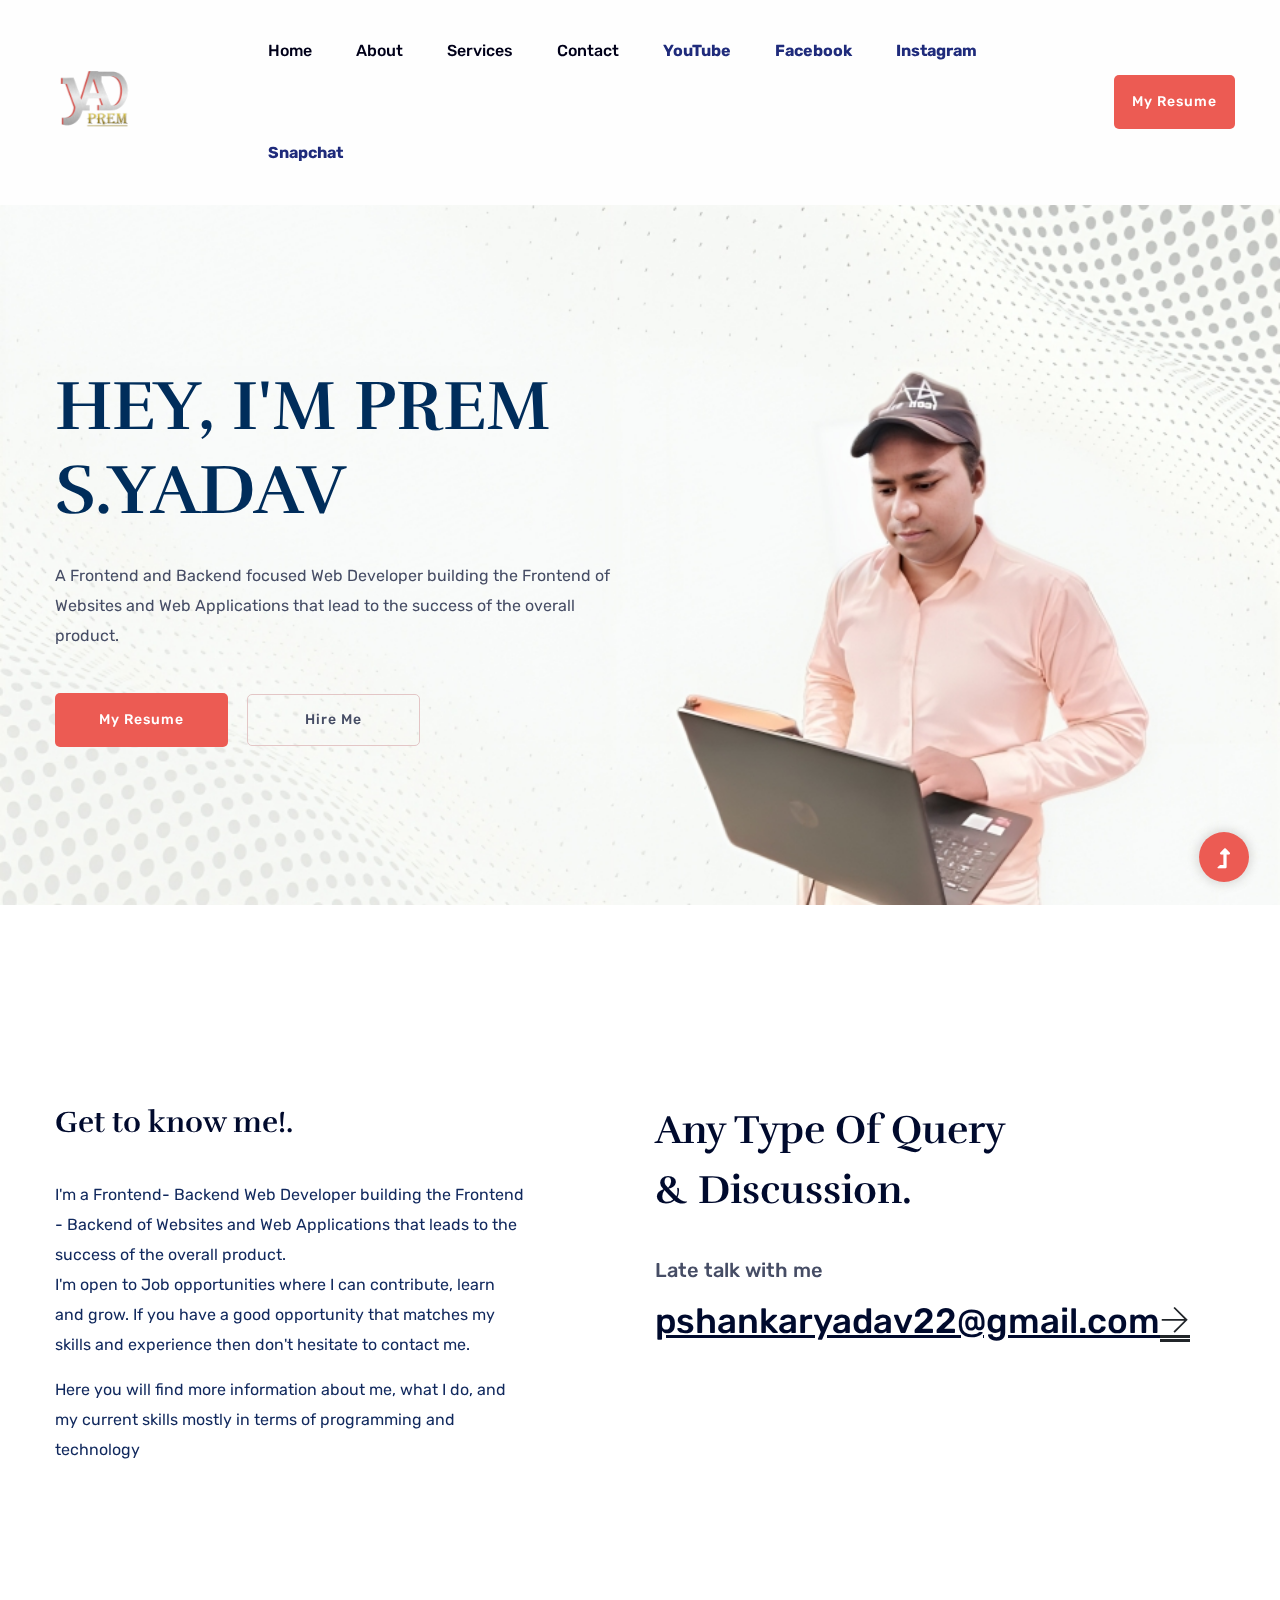
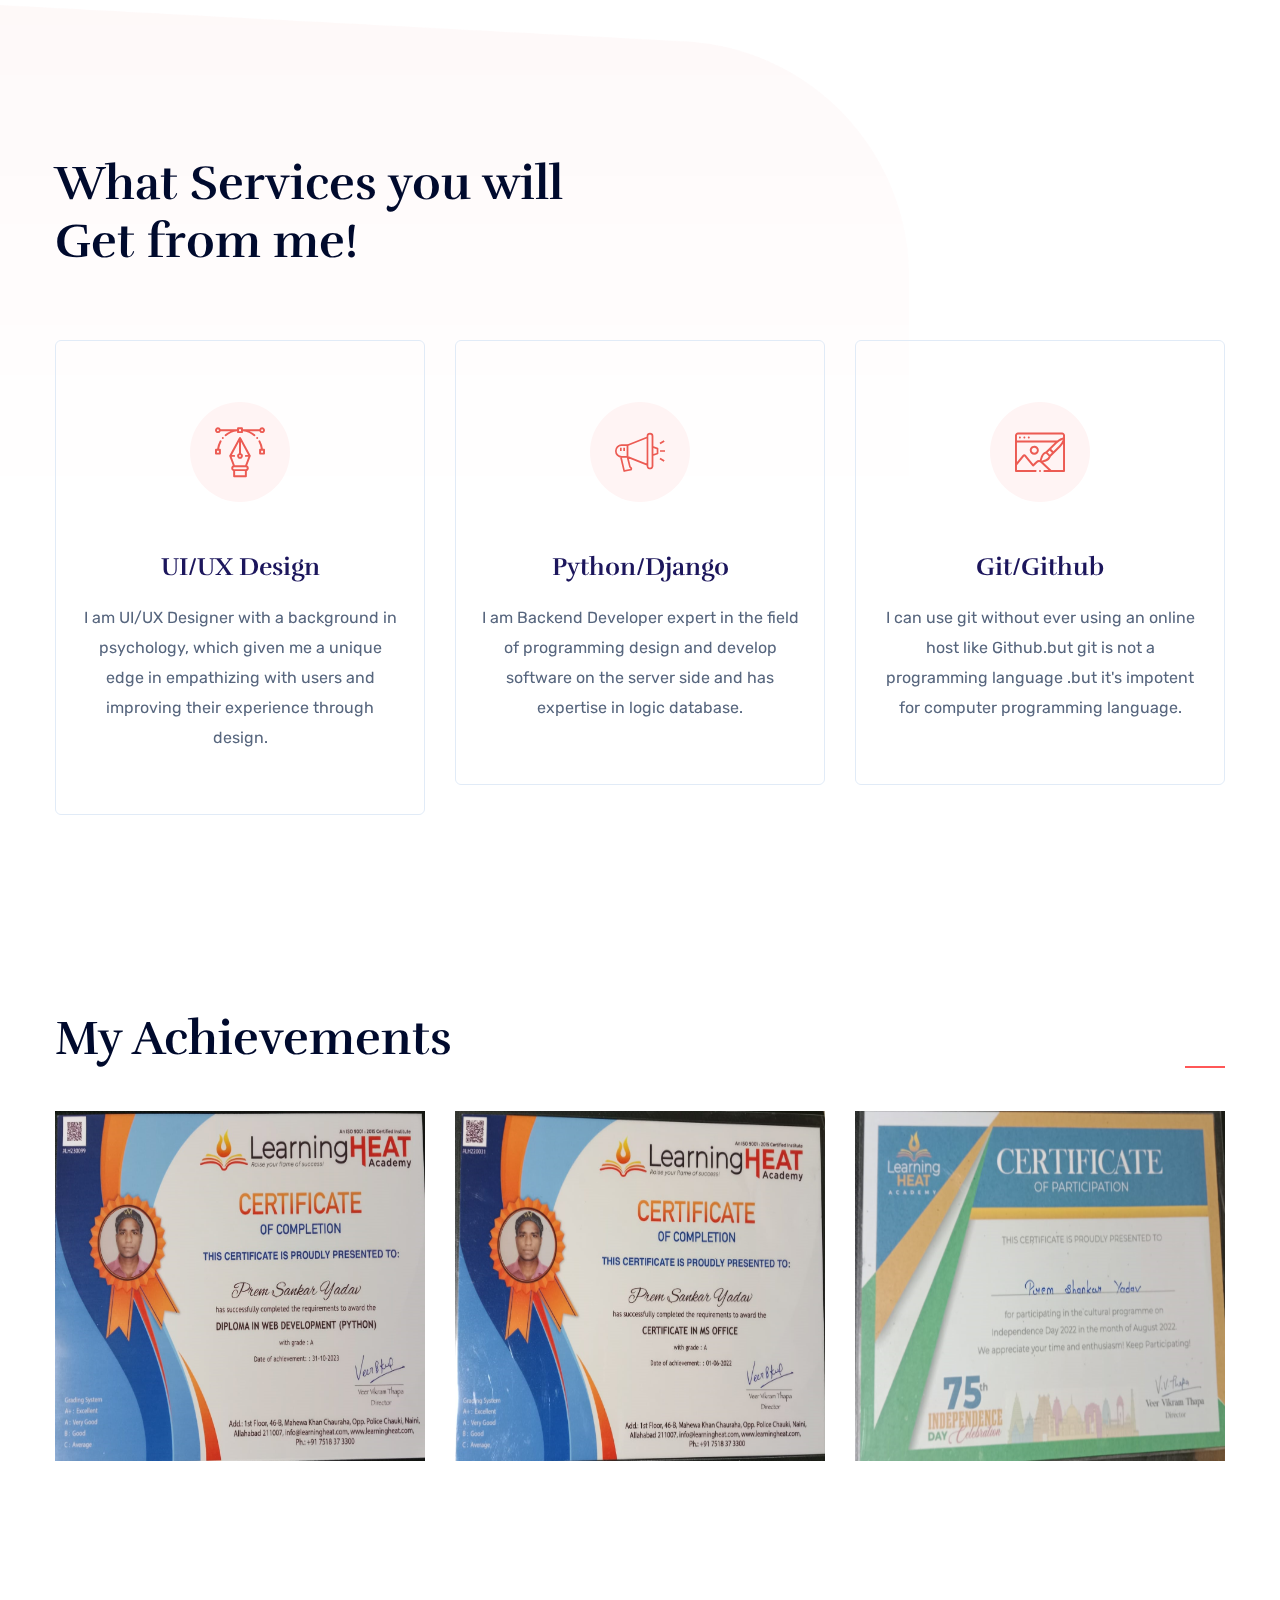
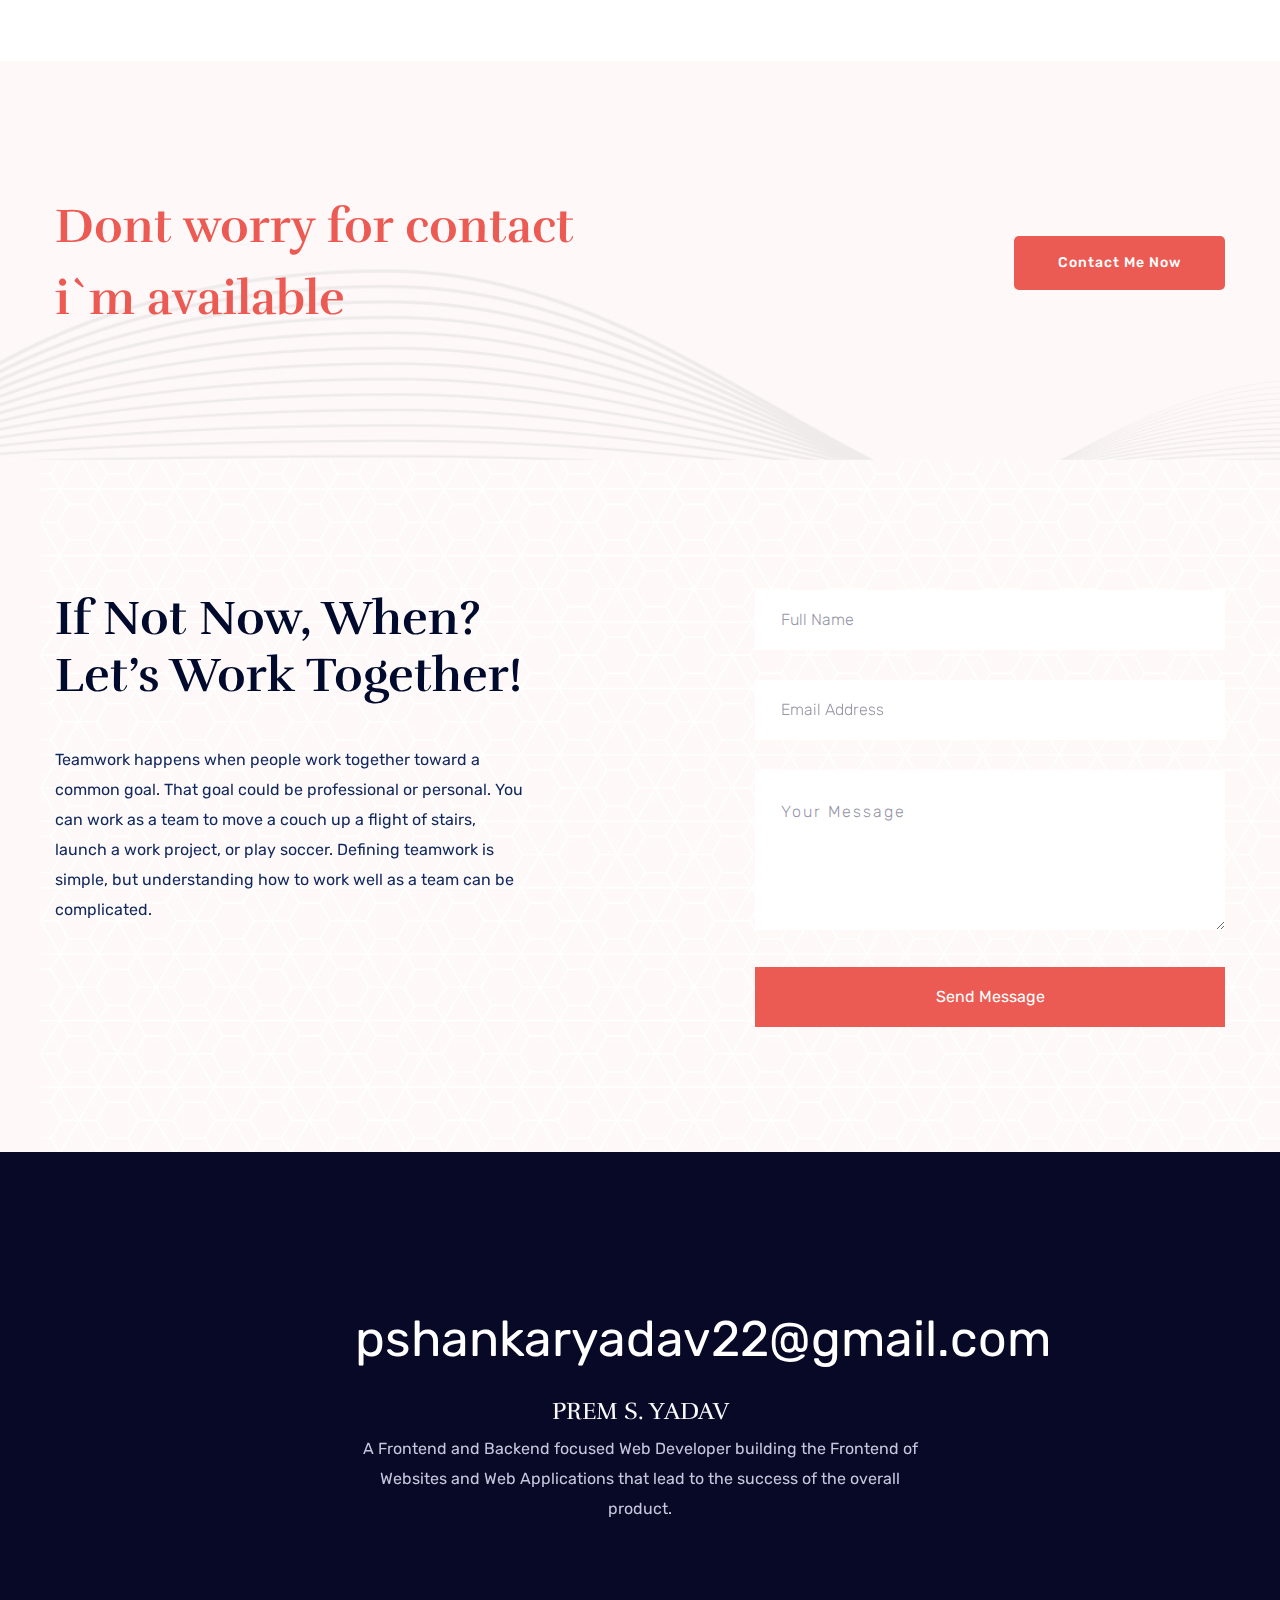
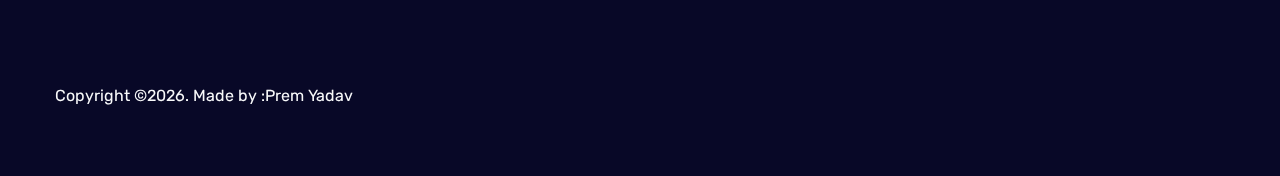
==== commit d4ae0628: "4 midified and one new file create" ====
--- a/index.html
+++ b/index.html
@@ -100,7 +100,7 @@
                             </P>
                             <!-- Hero-btn -->
                             <div class="hero__btn">
-                                <a href="contact.html" class="btn hero-btn"  data-animation="fadeInLeft" data-delay=".8s">Contact-me</a>
+                                <a href="resume.html" class="btn hero-btn"  data-animation="fadeInLeft" data-delay=".8s">My Resume</a>
                                 <a href="contact.html" class="btn border-btn ml-15" data-animation="fadeInRight" data-delay="1.0s">Hire Me</a>
                             </div>
                         </div>
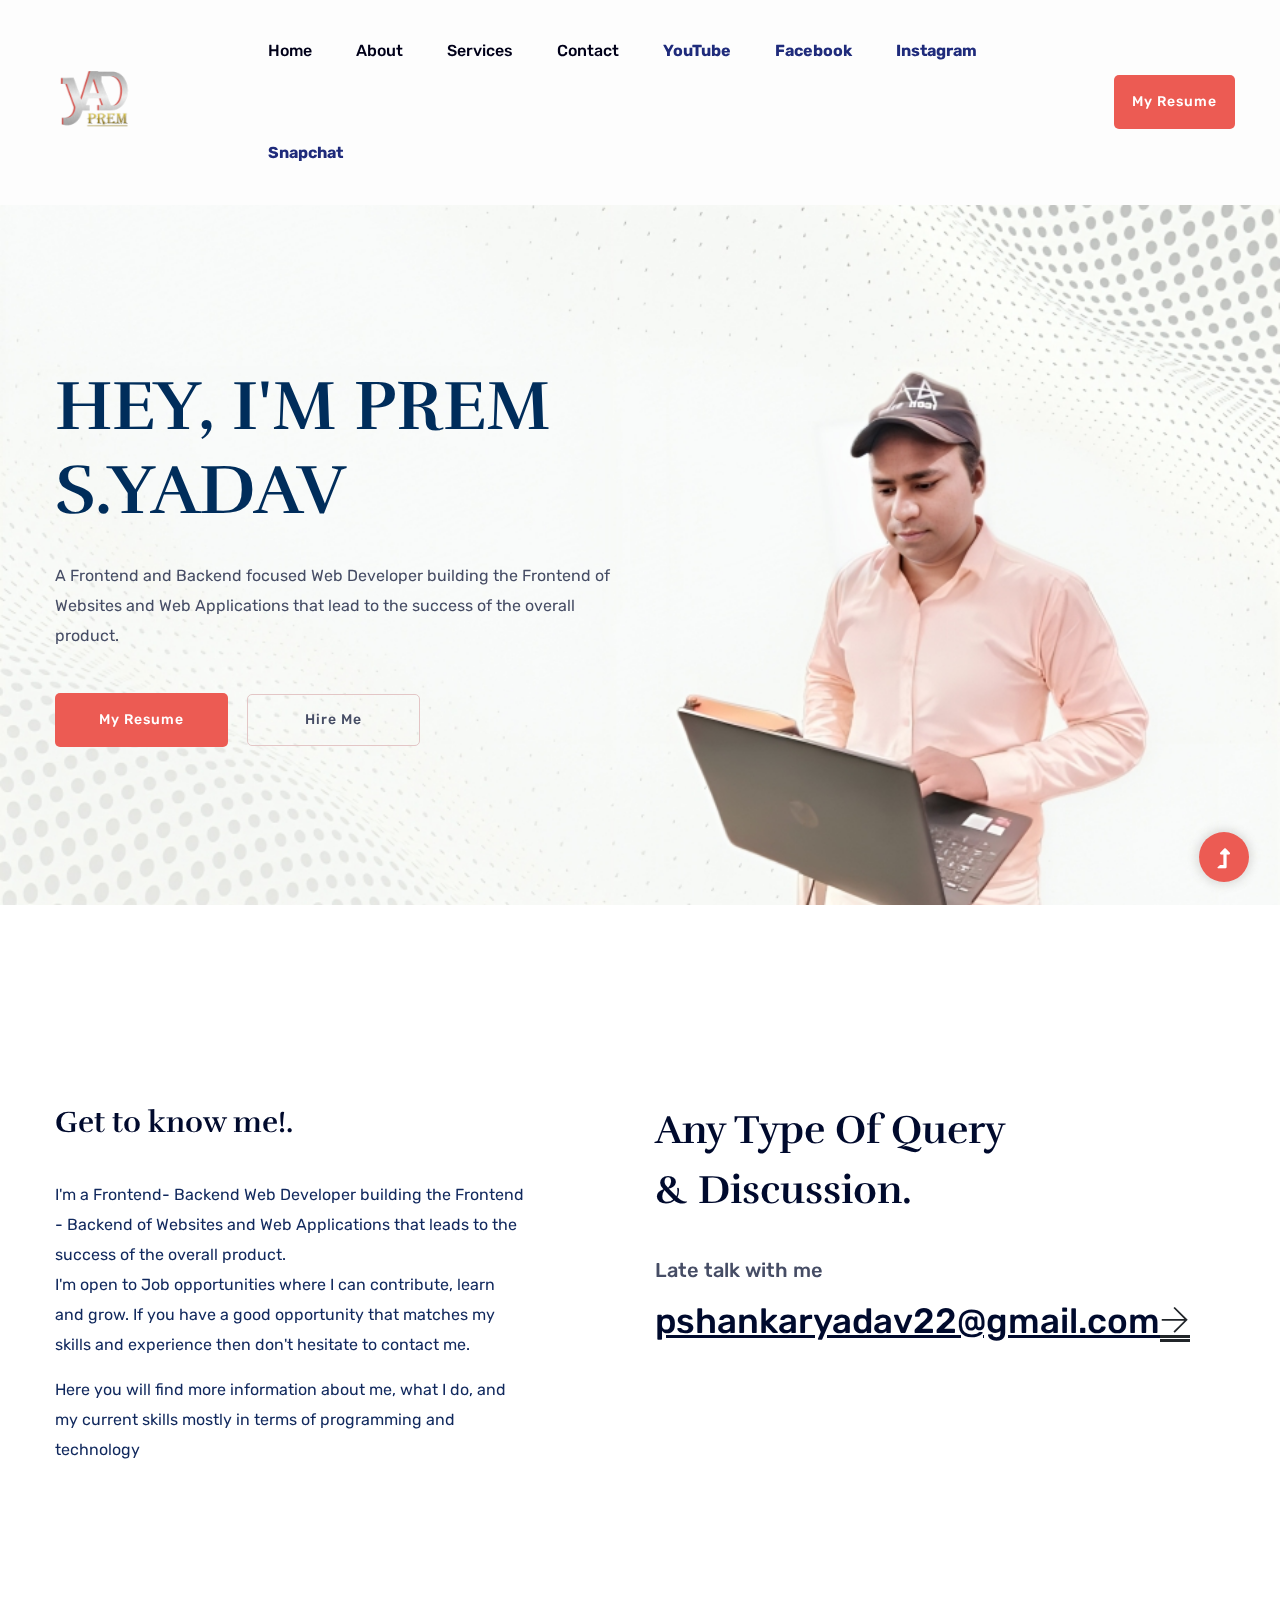
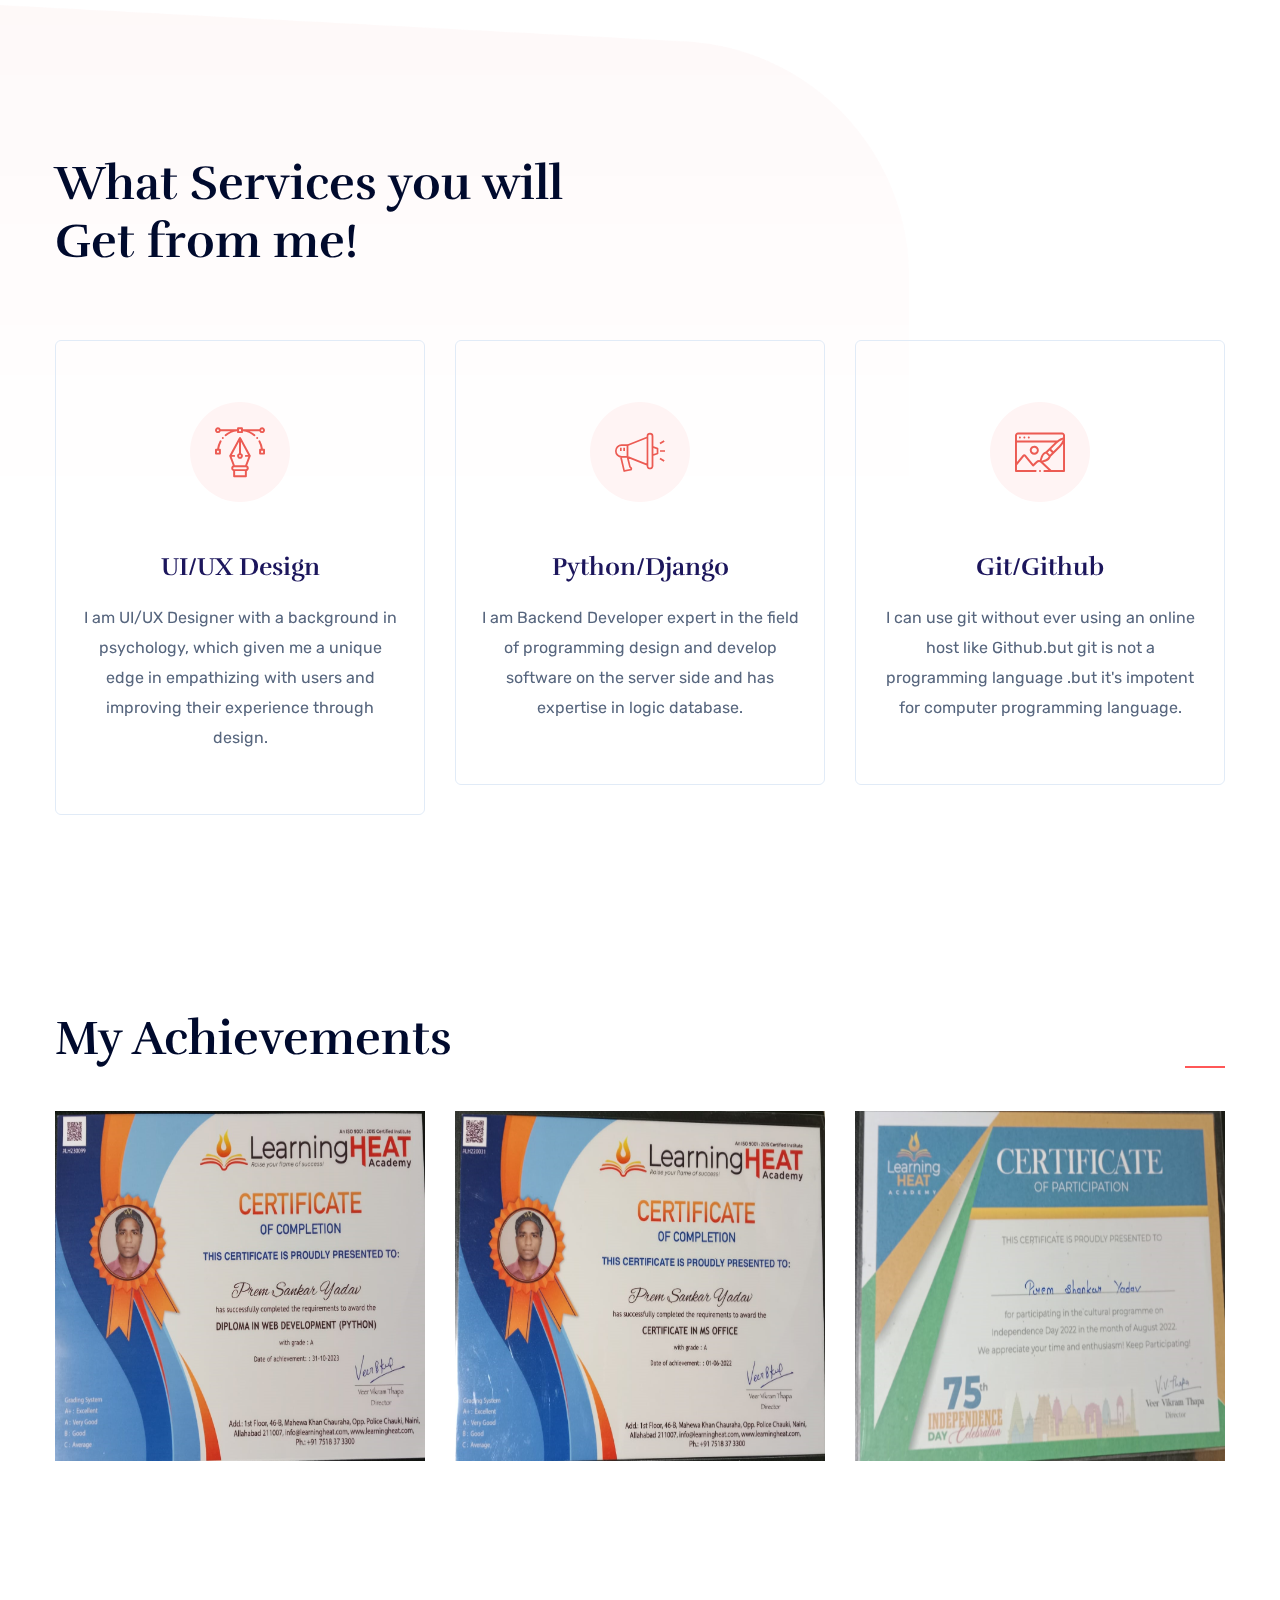
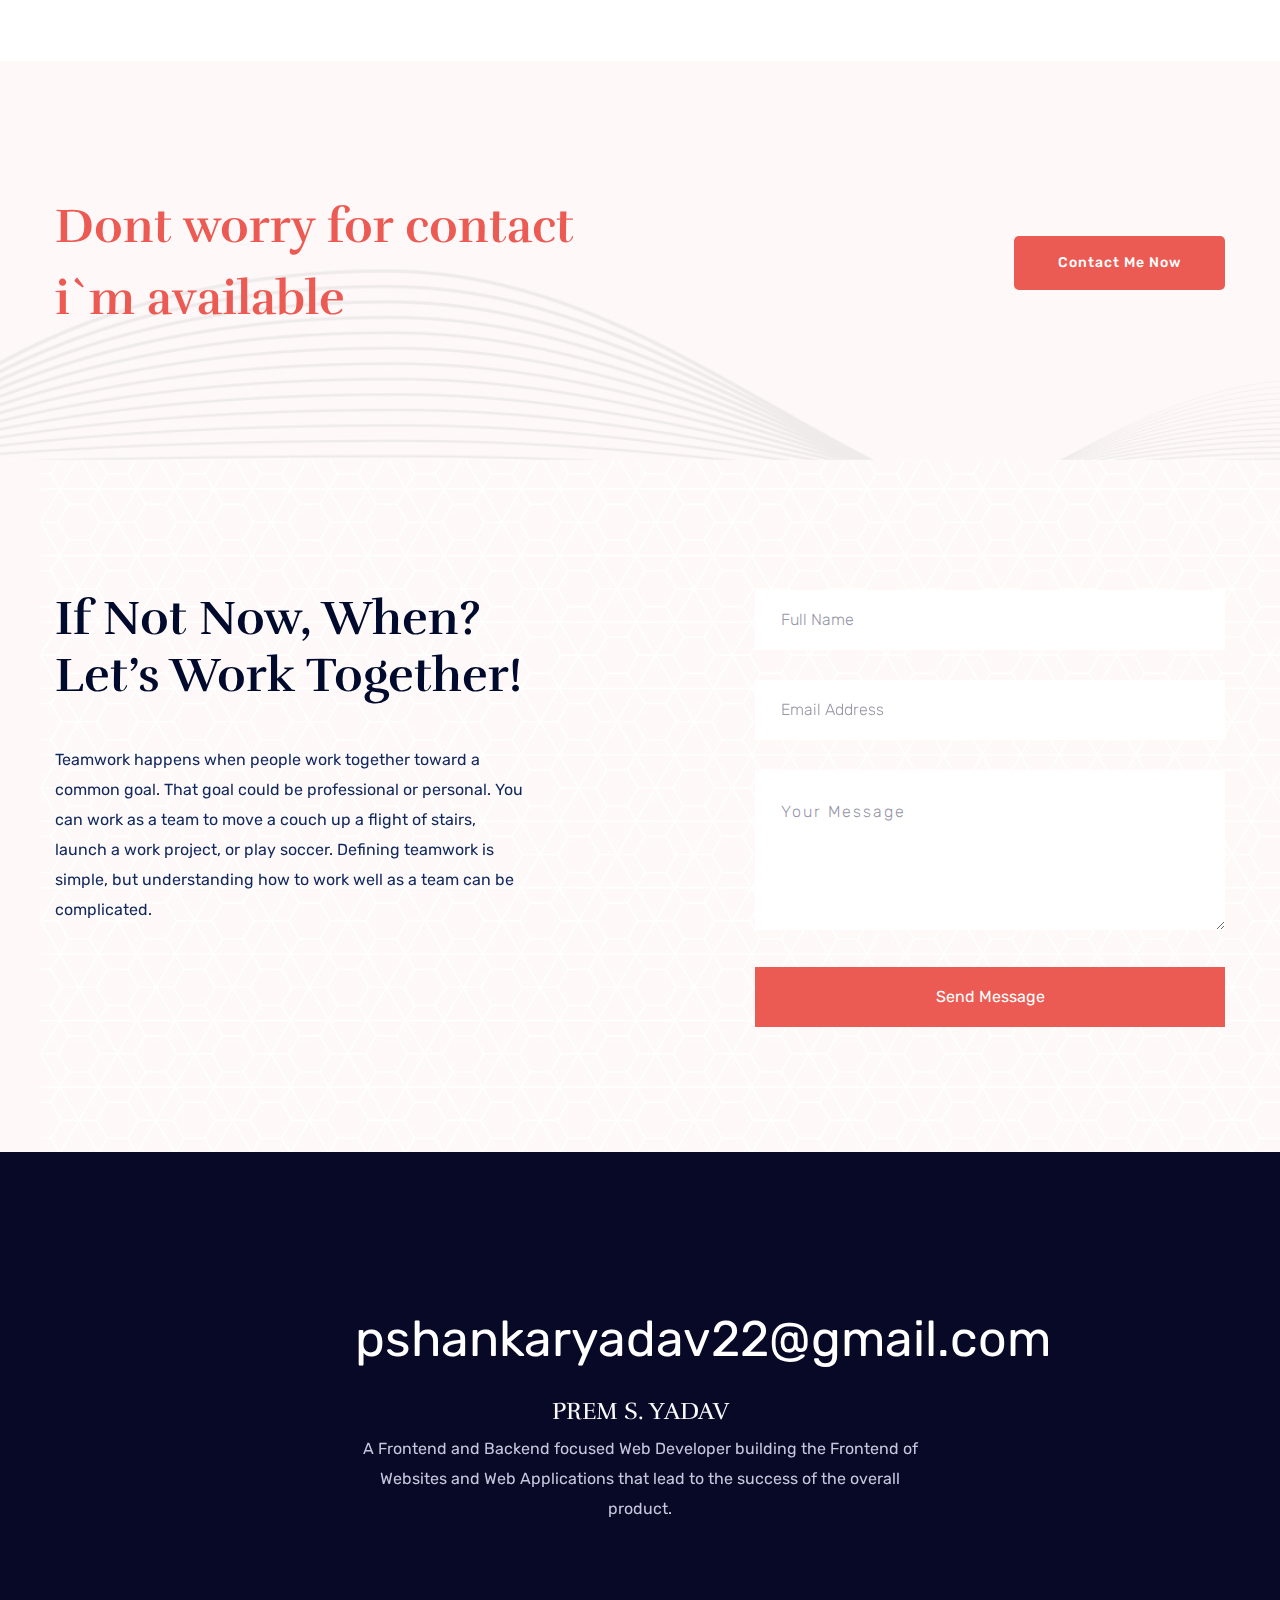
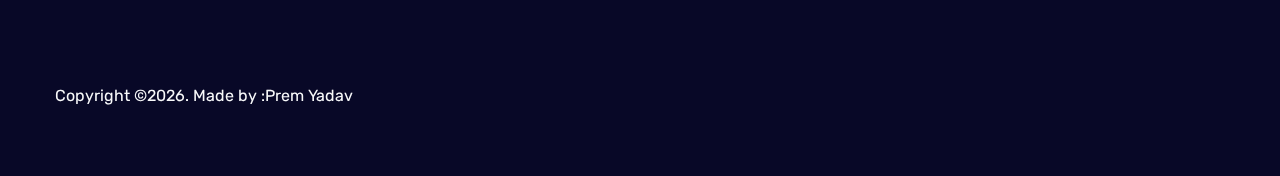
==== commit b72a7ab1: "add instagrame link" ====
--- a/index.html
+++ b/index.html
@@ -61,7 +61,7 @@
                                                 <li><a href="contact.html">Contact</a></li>
                                                 <li><a href="https://youtube.com/@PremYadav-py?si=MRRaaraehz4P43P7"><b>YouTube</b></a></li>
                                                 <li><a href="https://www.facebook.com/profile.php?id=61555382610479&mibextid=9R9pXO"><b>Facebook</b></a></li>
-                                                <li><a href="https://www.instagram.com/reel/C1lYxbCSLI7/?utm_source=ig_web_button_share_sheet&igsh=MzRlODBiNWFlZA=="><b>Instagram</b></a></li>
+                                                <li><a href="instagram.com/prem_blogger_"><b>Instagram</b></a></li>
                                                 <li><a href="https://www.snapchat.com/add/premdeveloper57?share_id=yxV-kZdUsak&locale=en-US"><b>Snapchat</b></a></li>
                                             </ul>
                                         </nav>
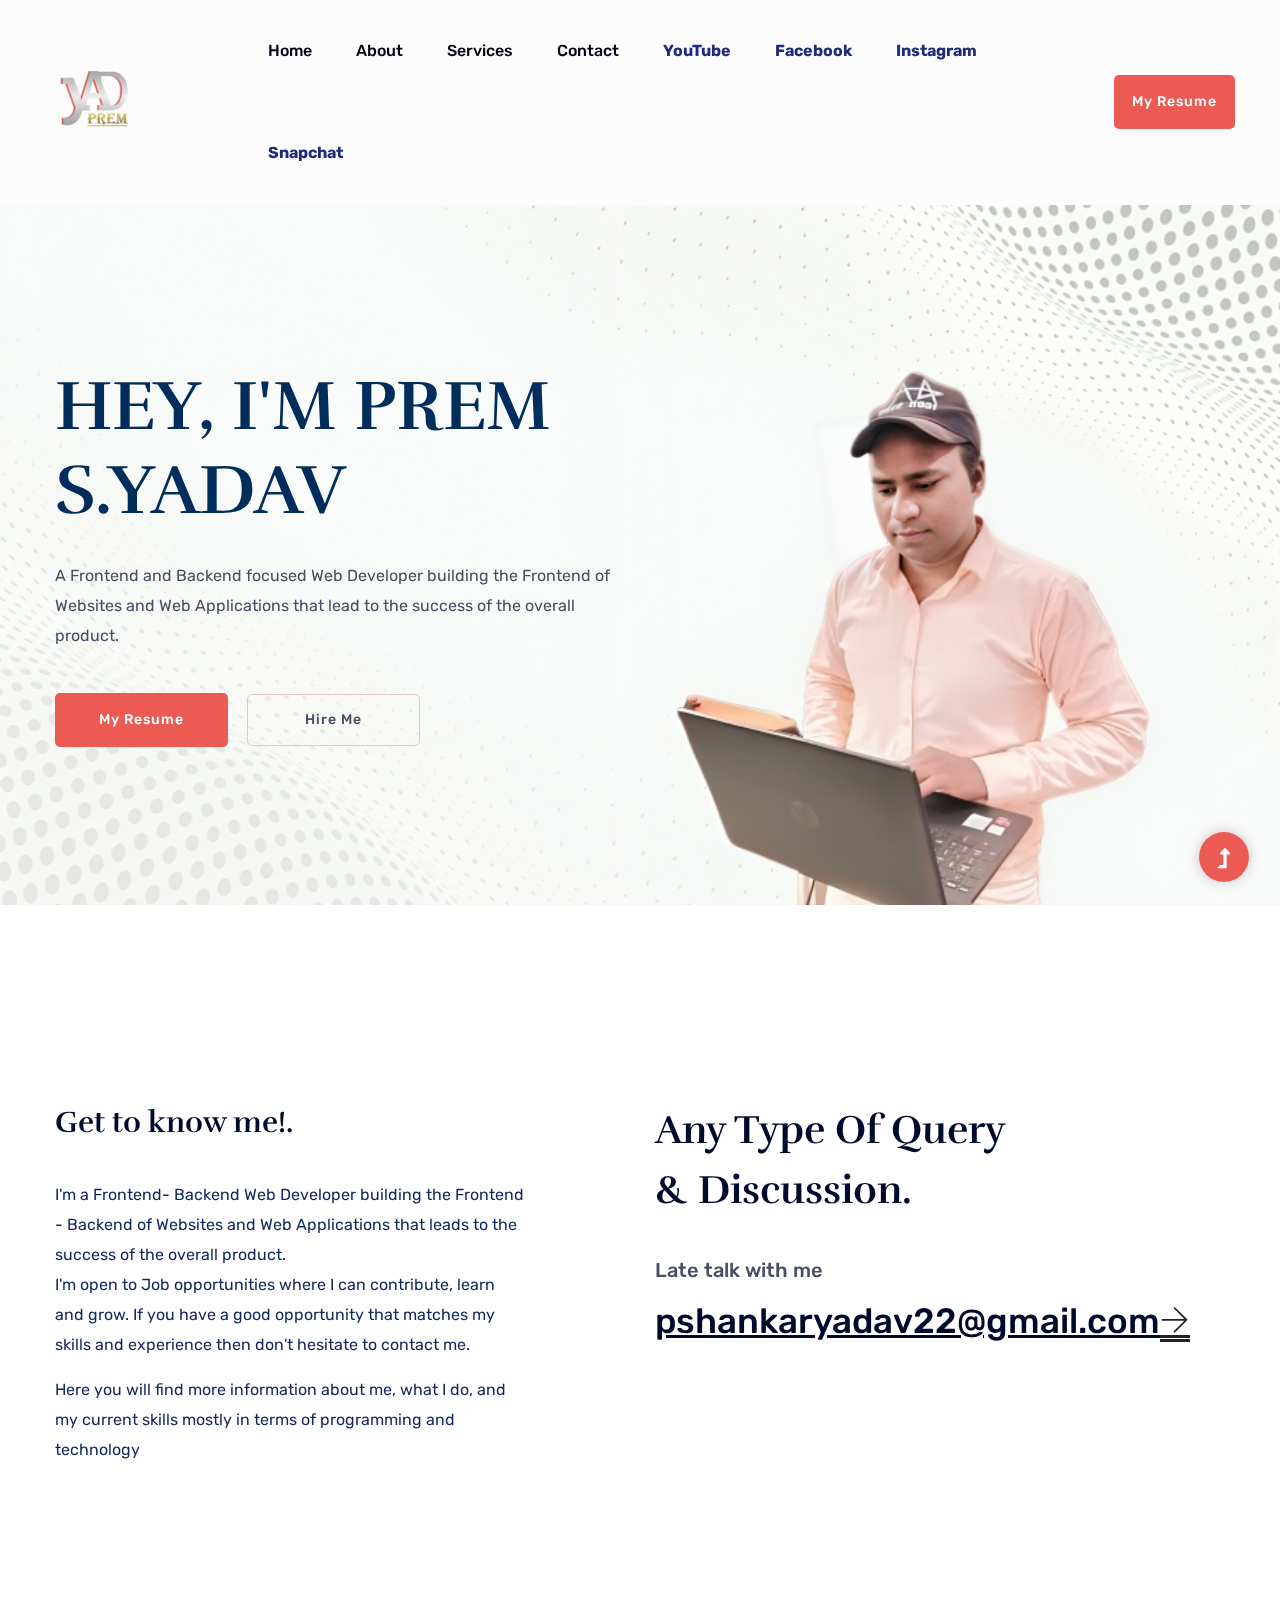
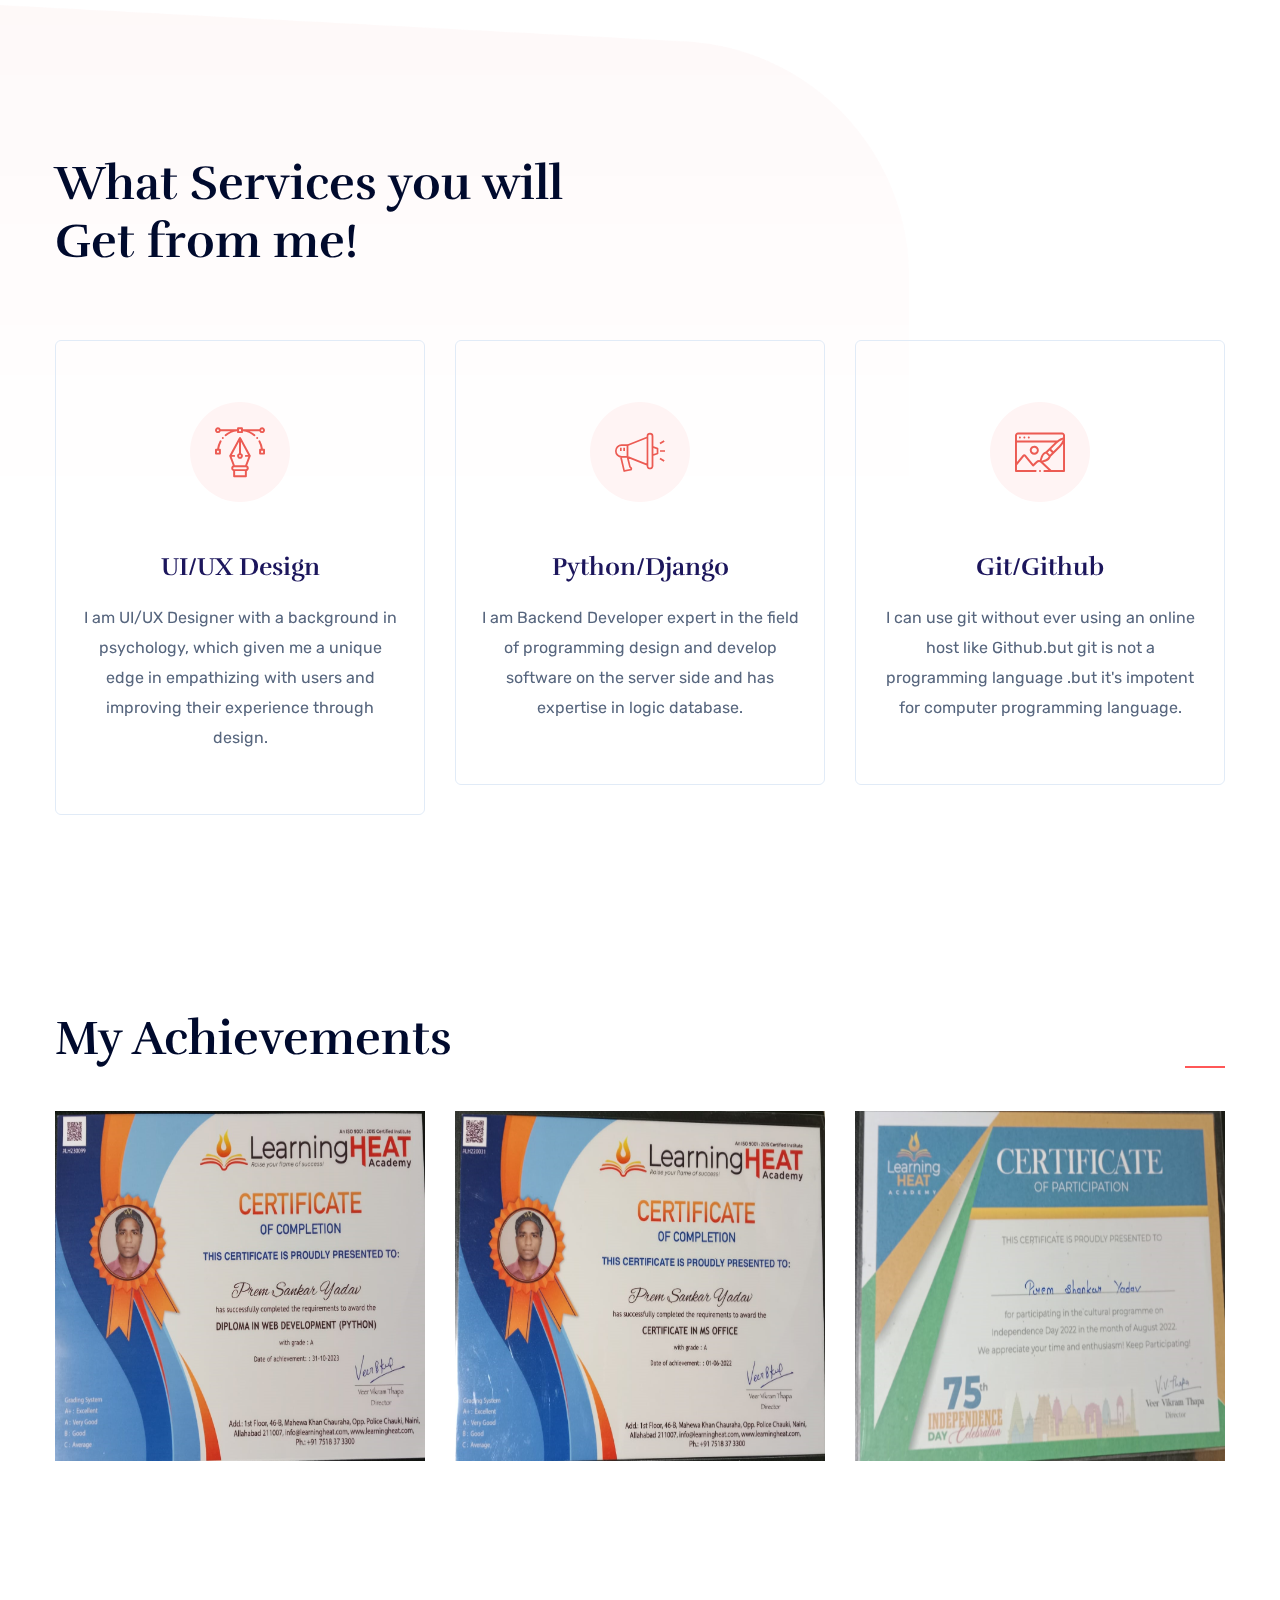
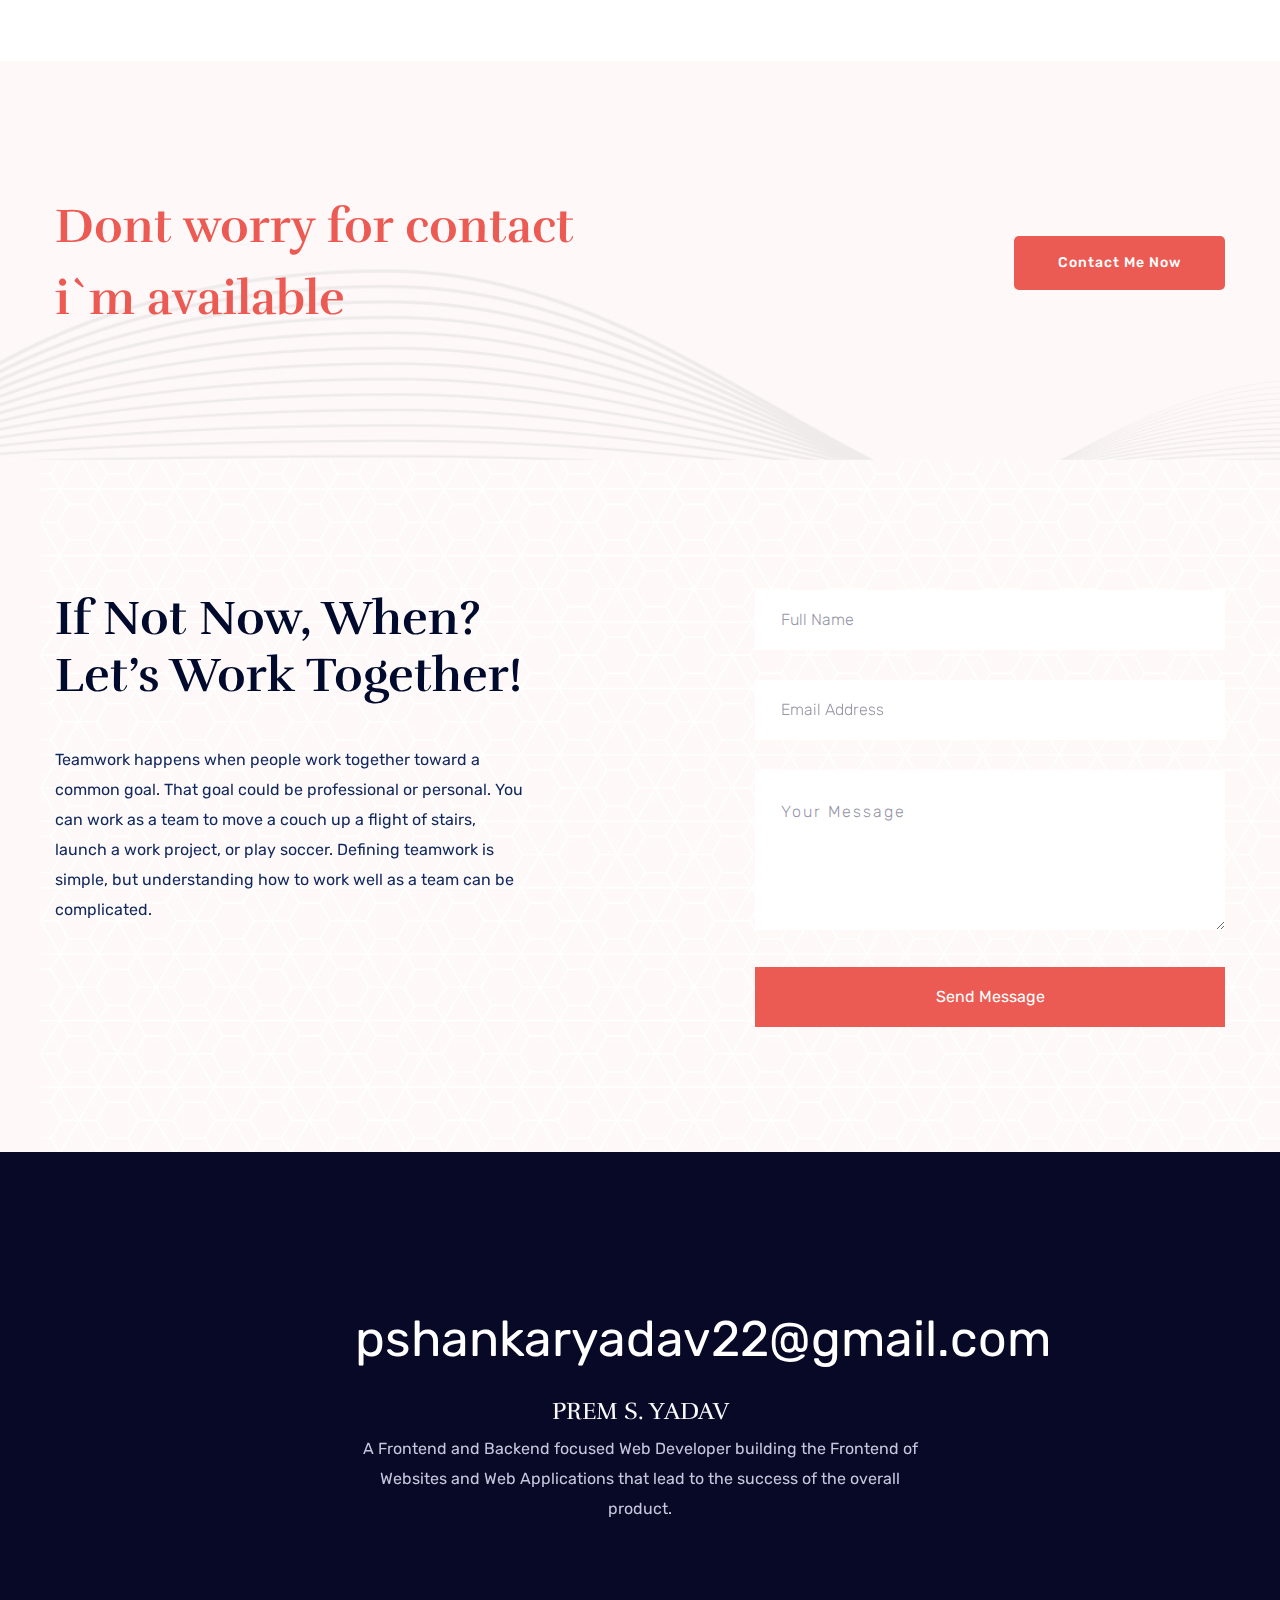
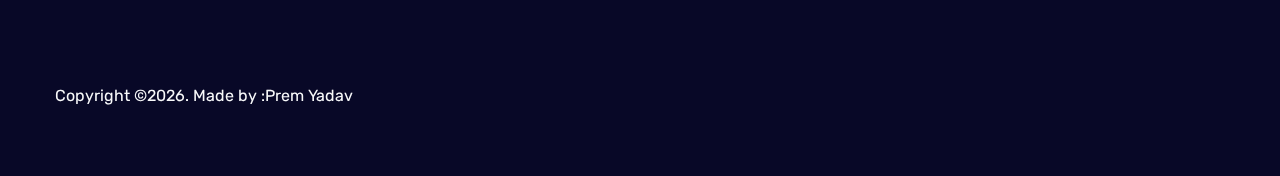
==== commit d7256544: "chengig all fils" ====
--- a/index.html
+++ b/index.html
@@ -3,7 +3,7 @@
     <head>
         <meta charset="utf-8">
         <meta http-equiv="x-ua-compatible" content="ie=edge">
-        <title>Personal HTML-5 Template </title>
+        <title>Home</title>
         <meta name="description" content="">
         <meta name="viewport" content="width=device-width, initial-scale=1">
         <link rel="manifest" href="site.webmanifest">
@@ -61,7 +61,7 @@
                                                 <li><a href="contact.html">Contact</a></li>
                                                 <li><a href="https://youtube.com/@PremYadav-py?si=MRRaaraehz4P43P7"><b>YouTube</b></a></li>
                                                 <li><a href="https://www.facebook.com/profile.php?id=61555382610479&mibextid=9R9pXO"><b>Facebook</b></a></li>
-                                                <li><a href="instagram.com/prem_blogger_"><b>Instagram</b></a></li>
+                                                <li><a href="https://www.instagram.com/prem_blogger_?igsh=NWQ0ZmpvYmlzcWs2"><b>Instagram</b></a></li>
                                                 <li><a href="https://www.snapchat.com/add/premdeveloper57?share_id=yxV-kZdUsak&locale=en-US"><b>Snapchat</b></a></li>
                                             </ul>
                                         </nav>
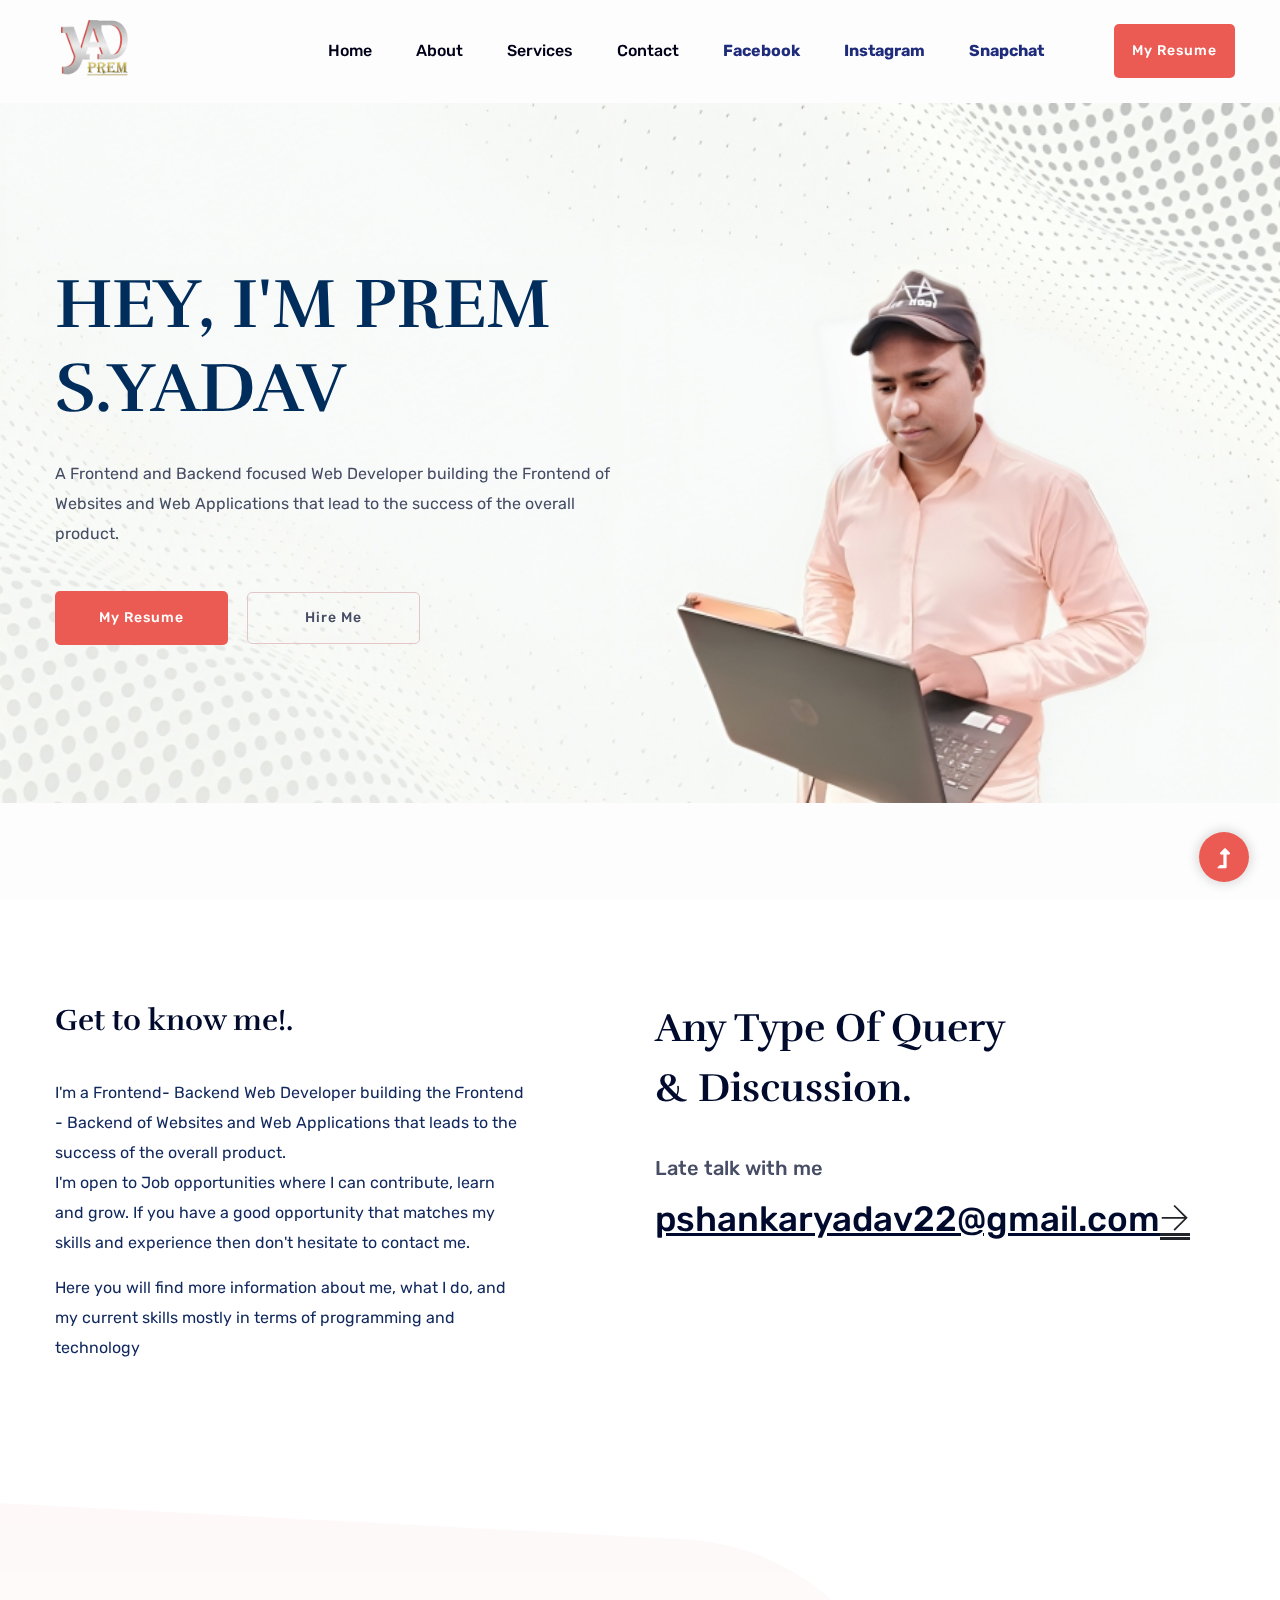
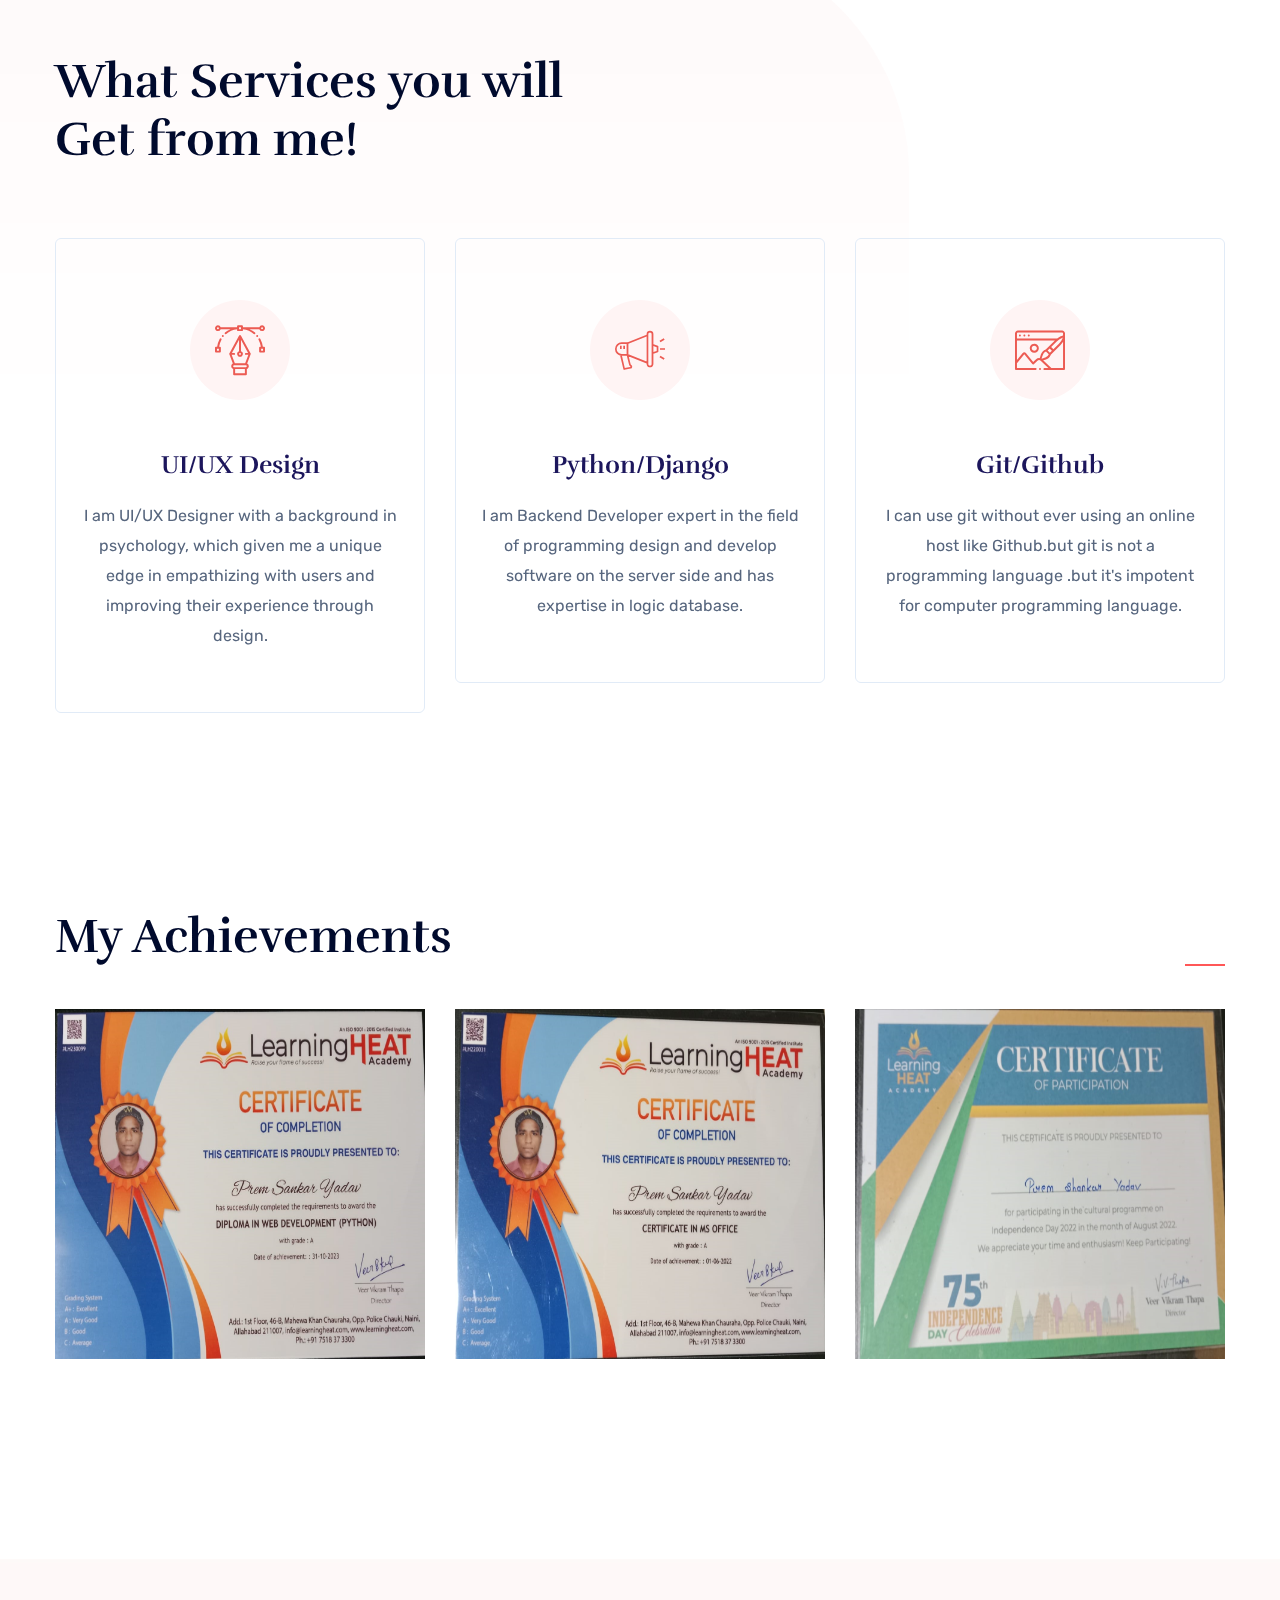
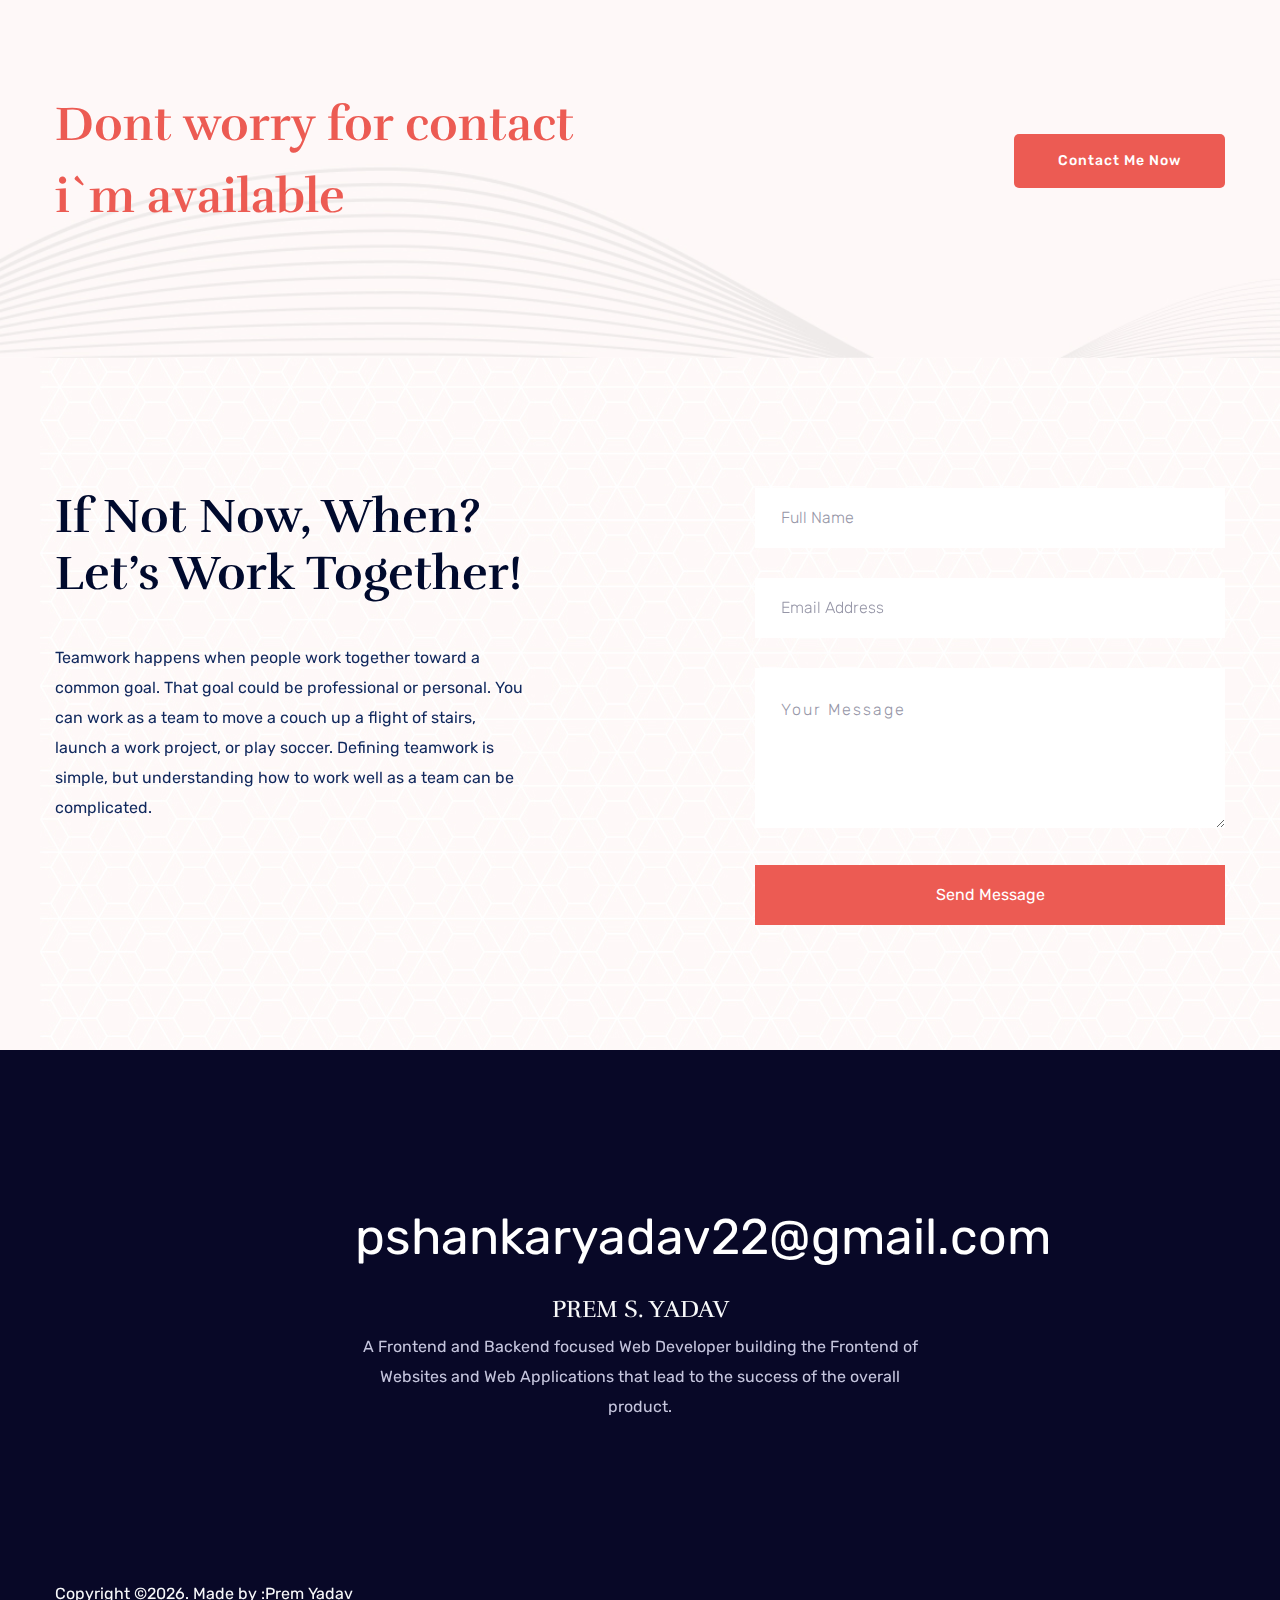
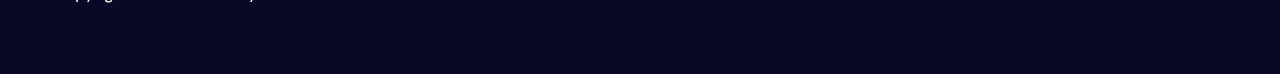
==== commit 072569a4: "some chenging" ====
--- a/index.html
+++ b/index.html
@@ -59,7 +59,7 @@
                                                 <li><a href="about.html">About</a></li>
                                                 <li><a href="services.html">Services</a></li>
                                                 <li><a href="contact.html">Contact</a></li>
-                                                <li><a href="https://youtube.com/@PremYadav-py?si=MRRaaraehz4P43P7"><b>YouTube</b></a></li>
+                                              
                                                 <li><a href="https://www.facebook.com/profile.php?id=61555382610479&mibextid=9R9pXO"><b>Facebook</b></a></li>
                                                 <li><a href="https://www.instagram.com/prem_blogger_?igsh=NWQ0ZmpvYmlzcWs2"><b>Instagram</b></a></li>
                                                 <li><a href="https://www.snapchat.com/add/premdeveloper57?share_id=yxV-kZdUsak&locale=en-US"><b>Snapchat</b></a></li>
